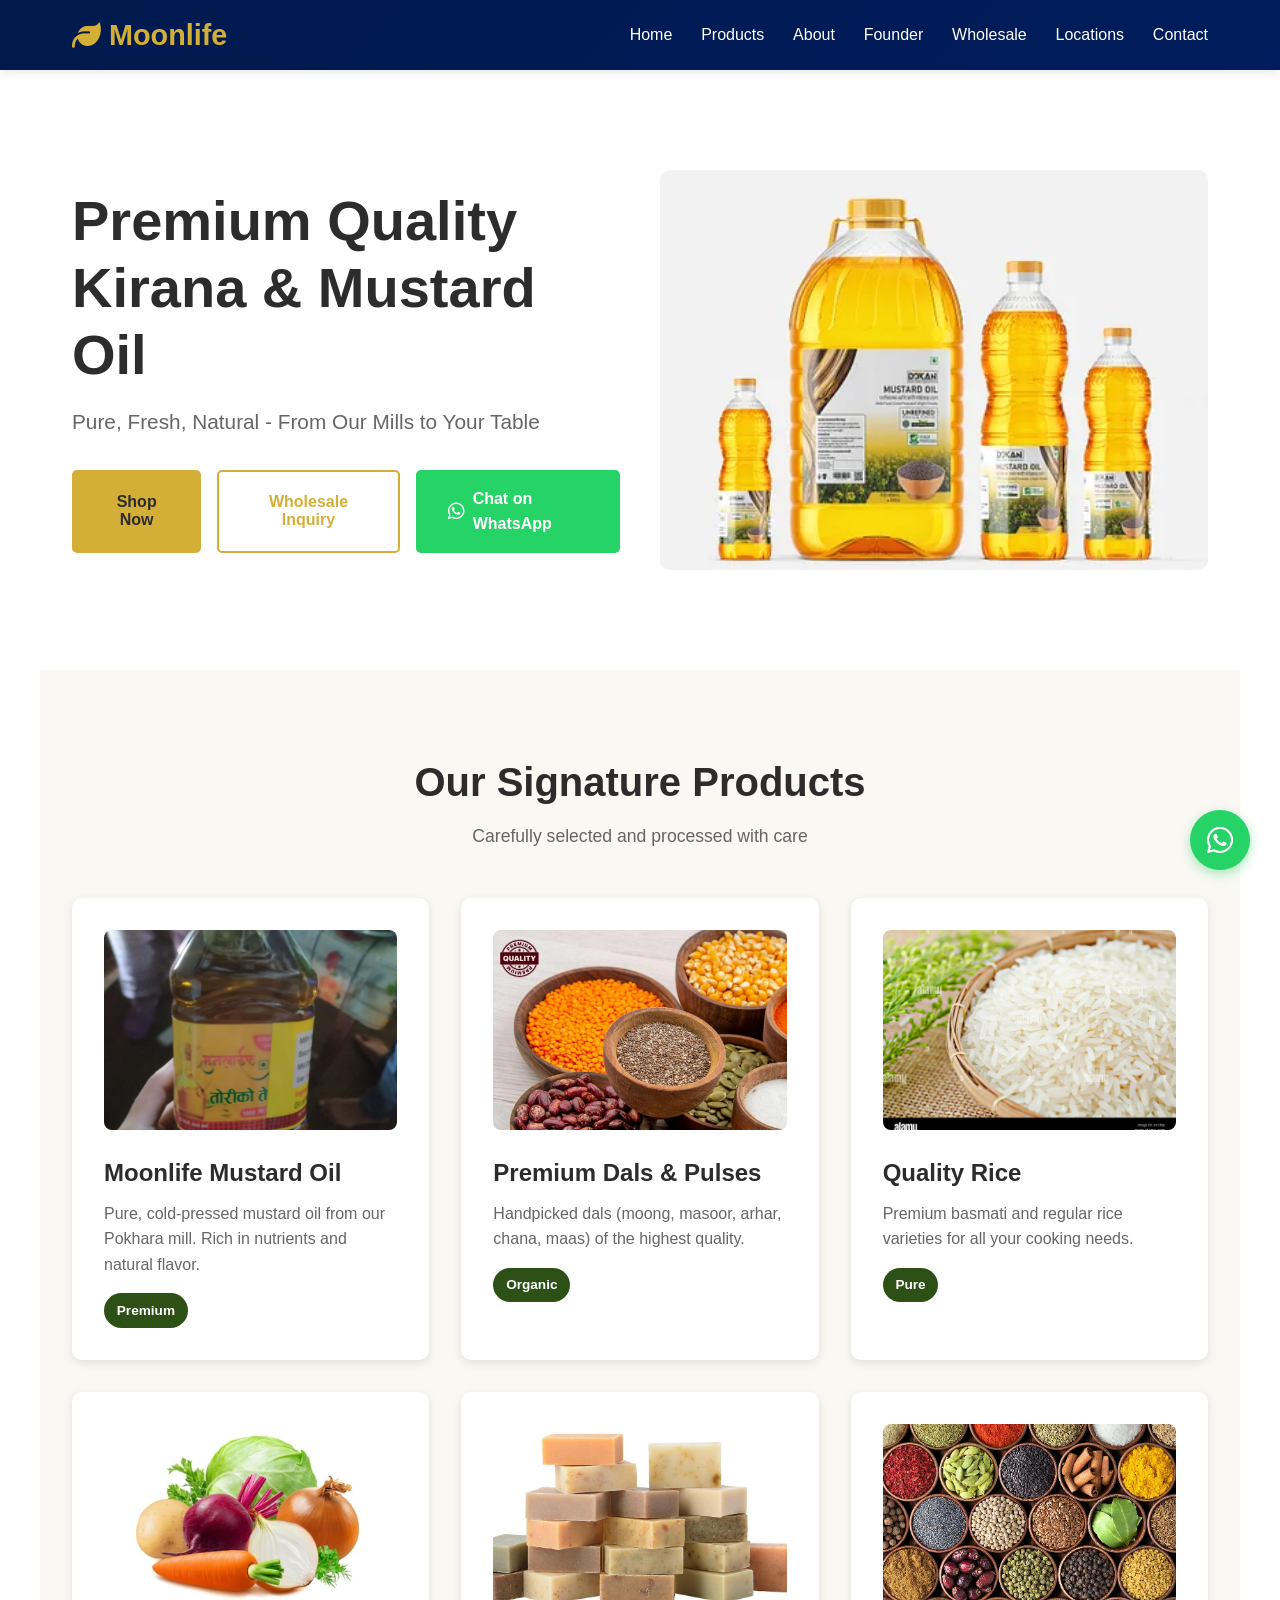
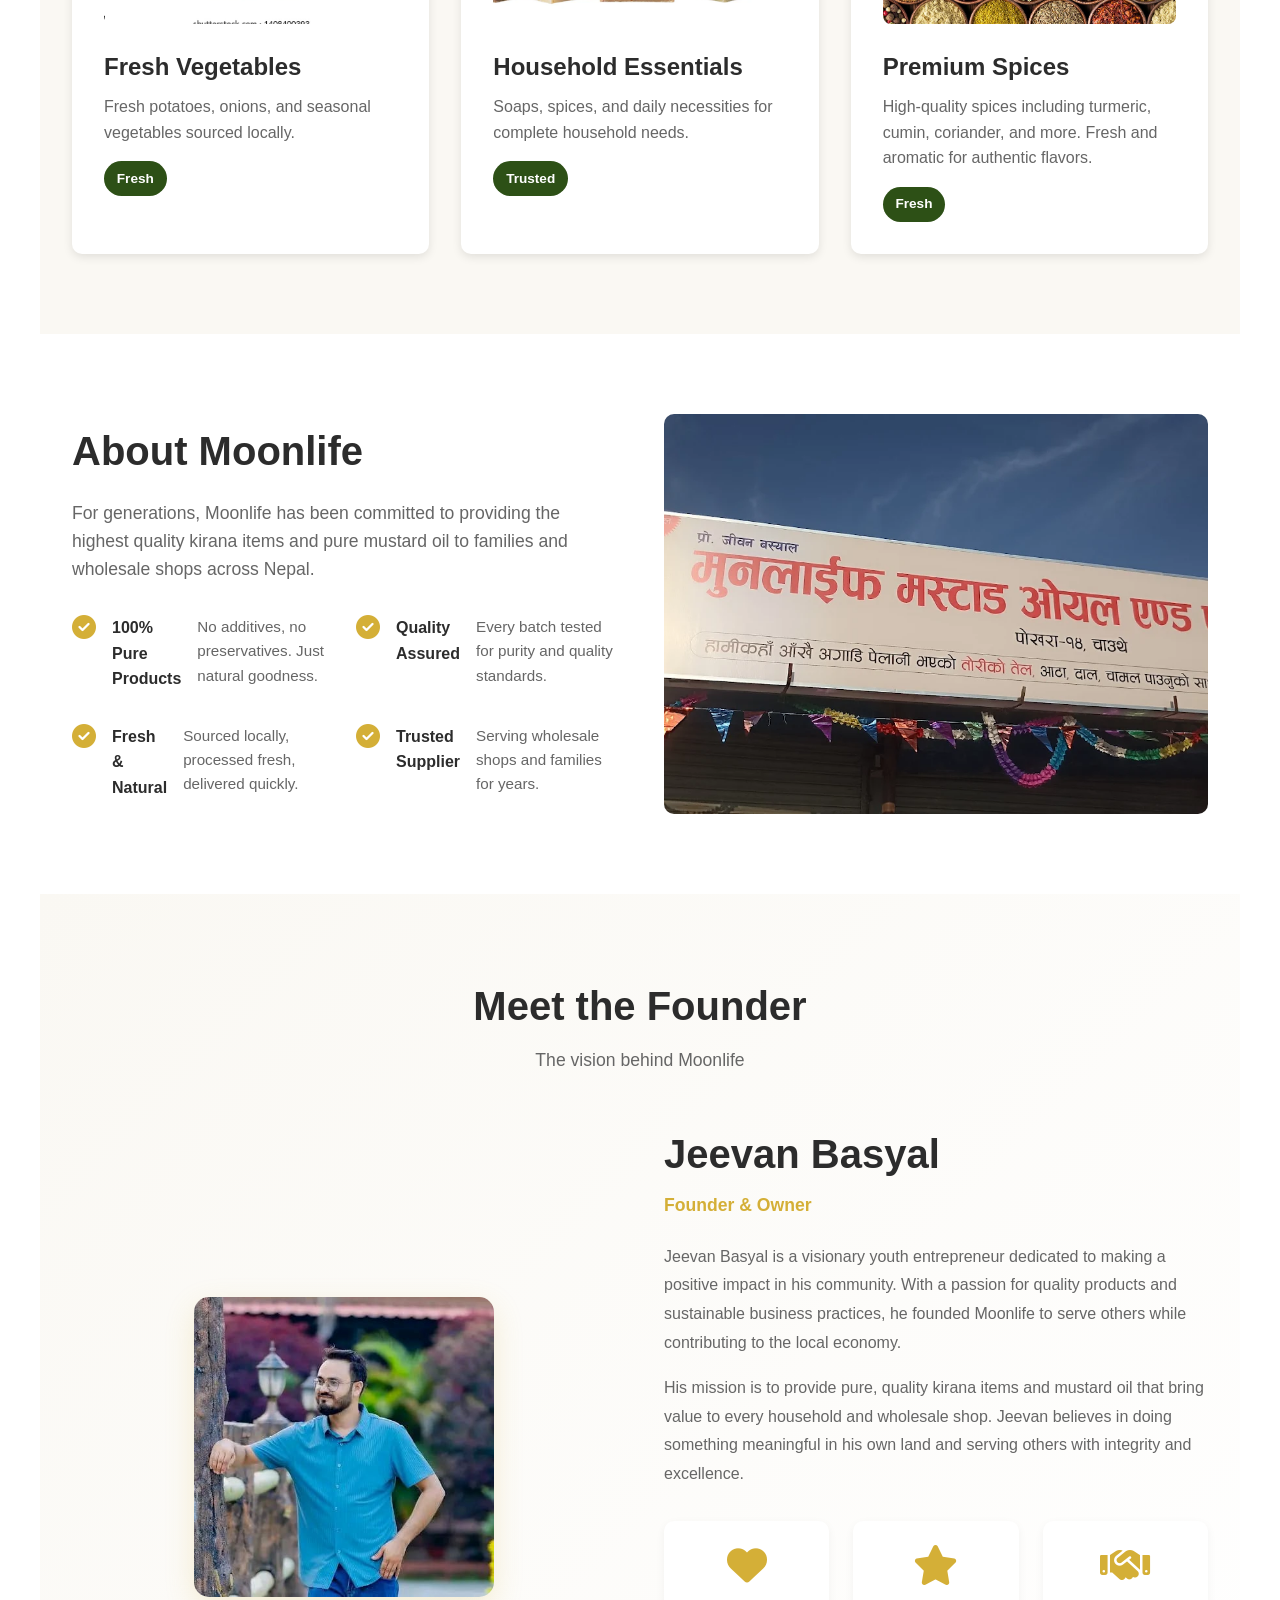
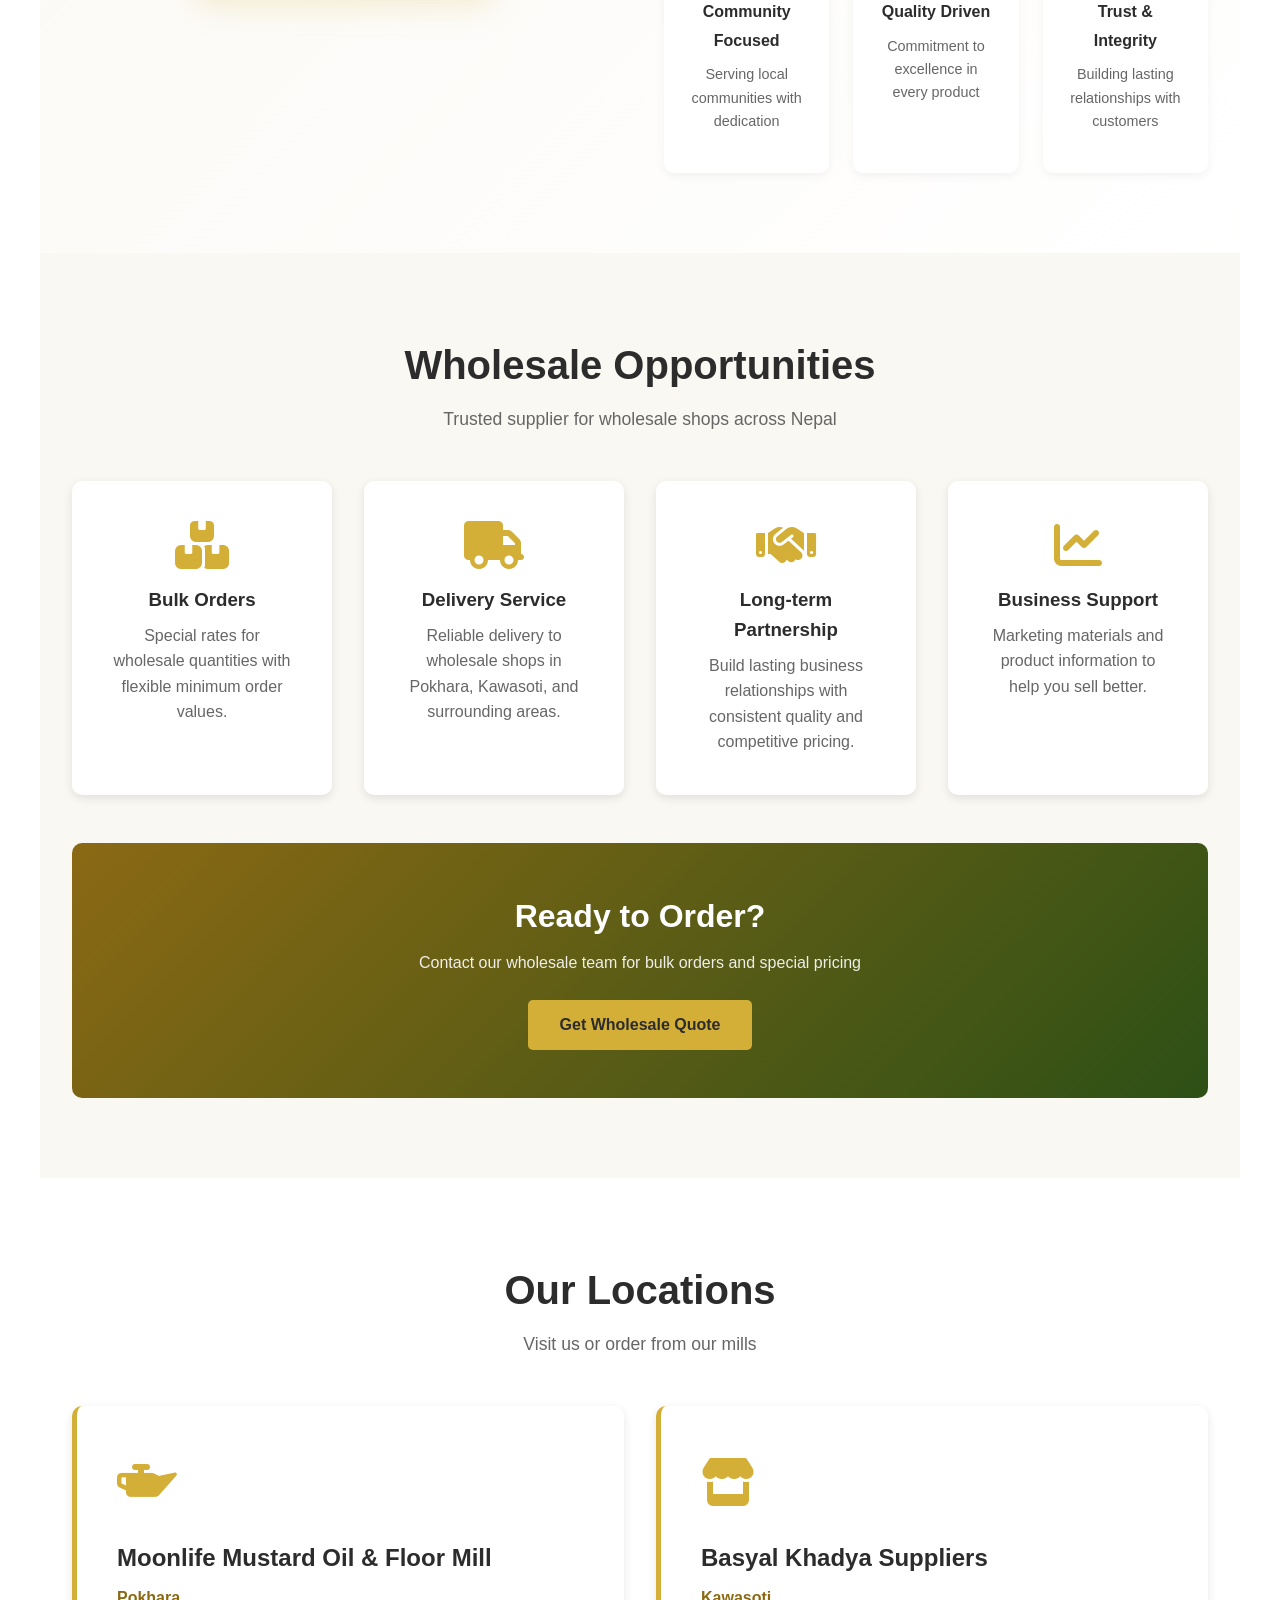
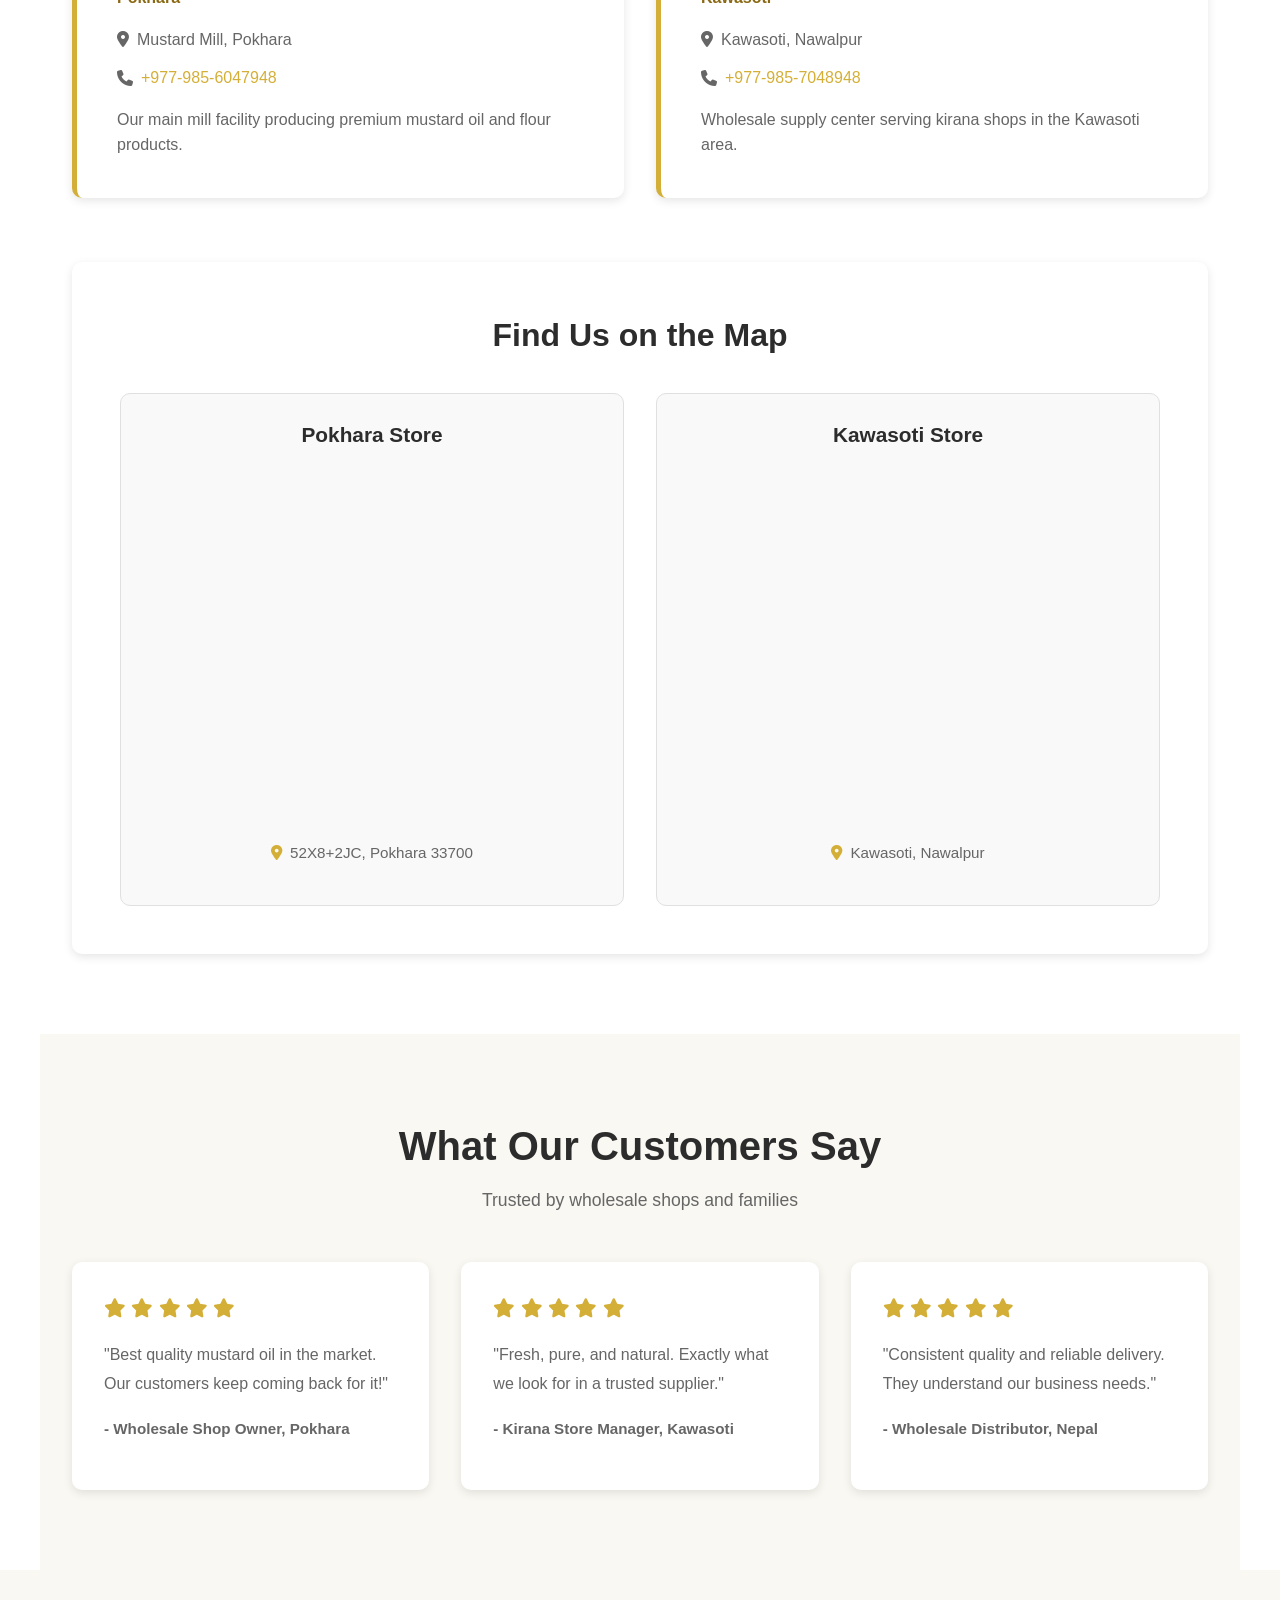
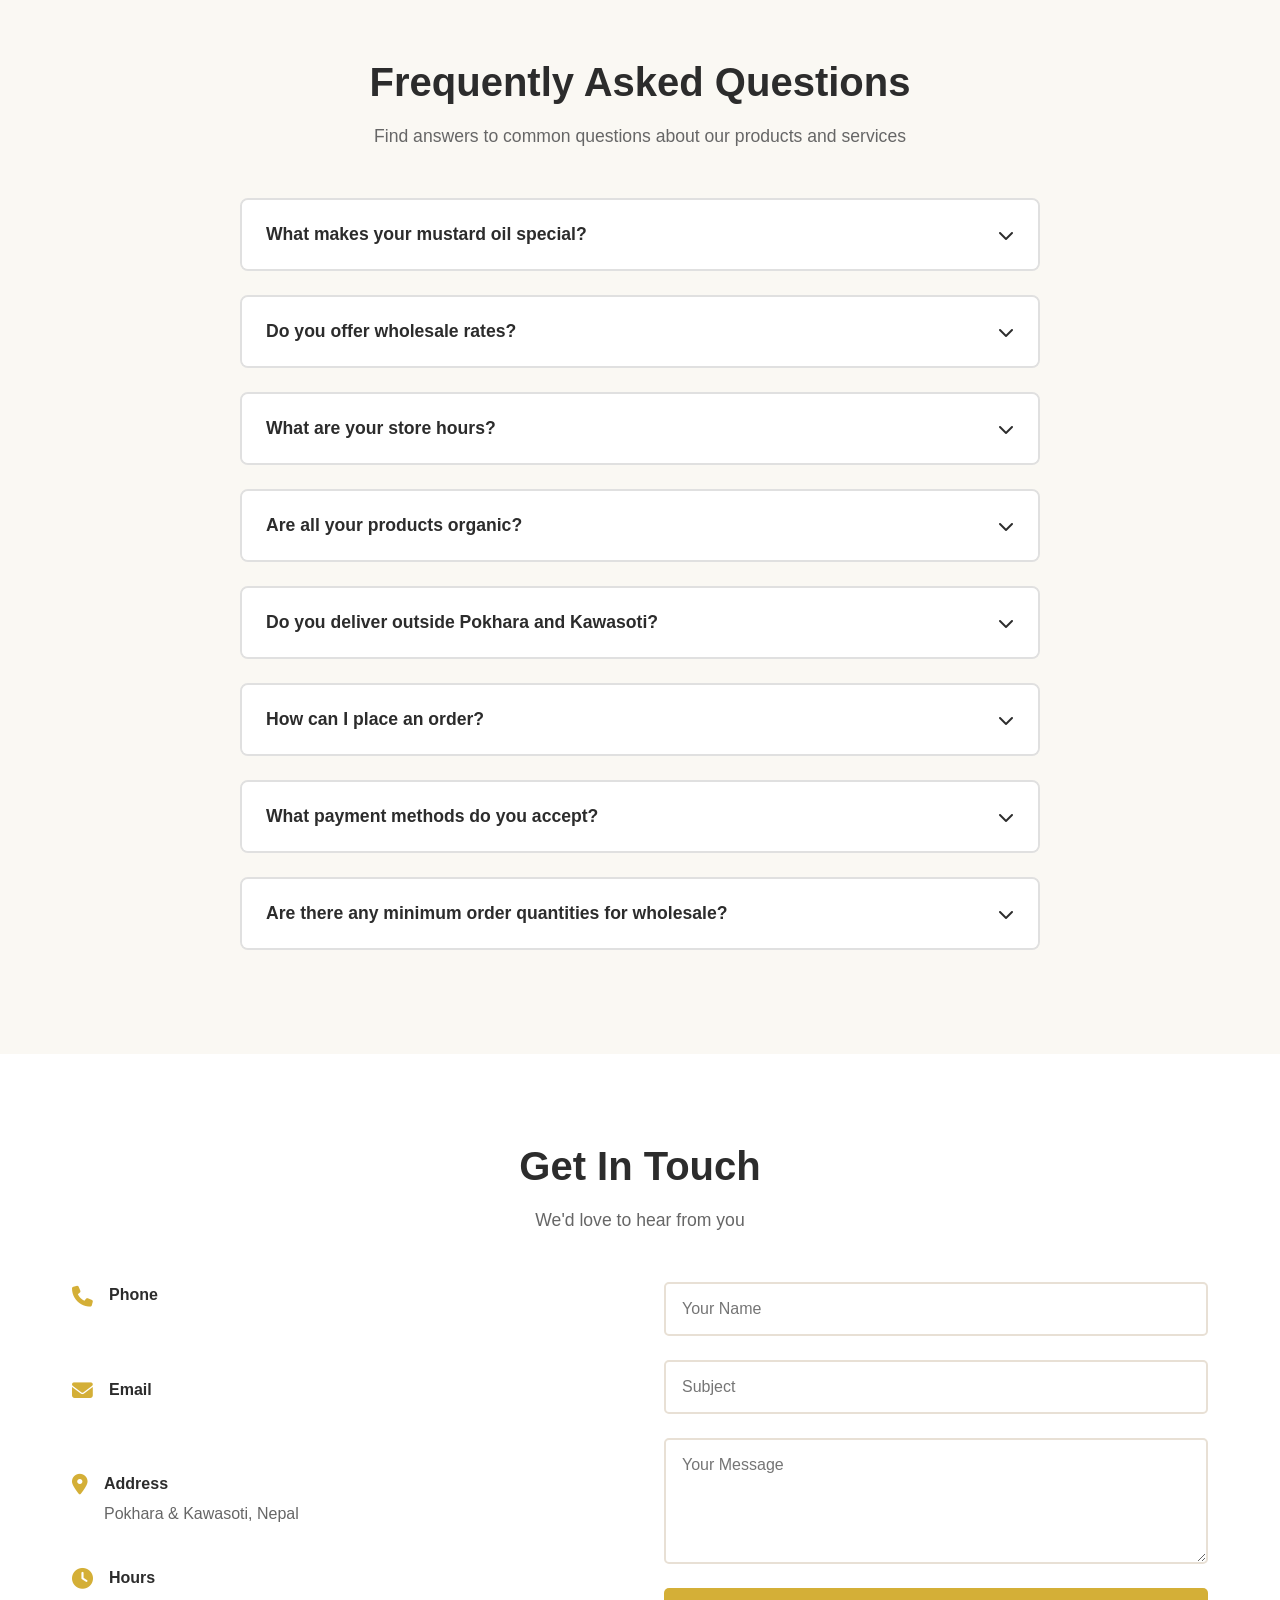
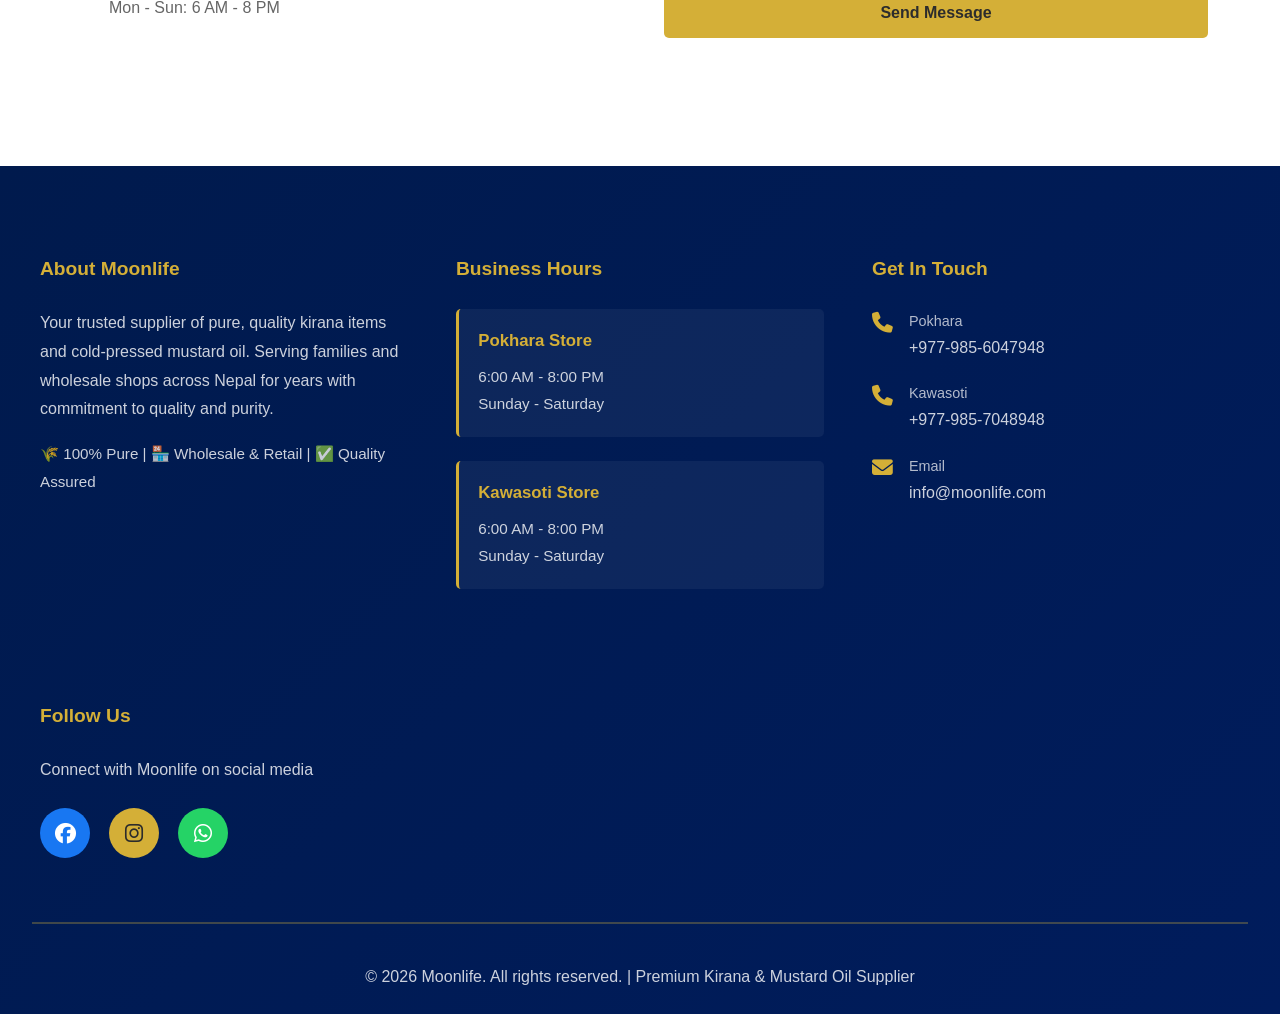
==== index.html @ fda67443 "fixed business hours" ====
<!DOCTYPE html>
<html lang="en">
  <head>
    <meta charset="UTF-8" />
    <meta name="viewport" content="width=device-width, initial-scale=1.0" />
    <title>
      Moonlife - Premium Kirana & Mustard Oil Supplier in Pokhara & Kawasoti
    </title>
    <meta
      name="description"
      content="Buy premium quality kirana items, mustard oil, dals, rice, vegetables, spices, and essentials from Moonlife. Trusted supplier in Pokhara and Kawasoti, Nepal. Wholesale and retail available." />
    <meta
      name="keywords"
      content="kirana, mustard oil, dals, rice, vegetables, spices, essentials, wholesale, Pokhara, Kawasoti, Nepal, pure oil, organic items" />
    <meta name="author" content="Moonlife Business" />
    <meta name="robots" content="index, follow" />
    <meta name="language" content="English" />

    <!-- Open Graph Tags for Social Sharing -->
    <meta
      property="og:title"
      content="Moonlife - Premium Kirana & Mustard Oil Supplier" />
    <meta
      property="og:description"
      content="Buy premium quality kirana items and pure mustard oil from Moonlife. Available in Pokhara and Kawasoti, Nepal." />
    <meta property="og:type" content="business.business" />
    <meta property="og:url" content="https://moonlife.onrender.com" />
    <meta property="og:image" content="images/products/hero-image.jpg" />

    <!-- Twitter Card Tags -->
    <meta name="twitter:card" content="summary_large_image" />
    <meta
      name="twitter:title"
      content="Moonlife - Premium Kirana & Mustard Oil" />
    <meta
      name="twitter:description"
      content="Premium quality kirana items and mustard oil supplier in Nepal" />
    <meta name="twitter:image" content="images/products/hero-image.jpg" />

    <!-- Canonical URL -->
    <meta rel="canonical" href="https://moonlife.onrender.com" />

    <!-- Favicon -->
    <link rel="icon" type="image/svg+xml" href="favicon.svg" />
    <link rel="shortcut icon" href="moonlife-favicon.png" />

    <link rel="stylesheet" href="styles.css" />
    <link
      rel="stylesheet"
      href="https://cdnjs.cloudflare.com/ajax/libs/font-awesome/6.4.0/css/all.min.css" />

    <!-- Structured Data (Schema.org) -->
    <script type="application/ld+json">
      {
        "@context": "https://schema.org/",
        "@type": "LocalBusiness",
        "name": "Moonlife",
        "image": "images/products/hero-image.jpg",
        "description": "Premium quality kirana items and mustard oil supplier in Nepal",
        "address": [
          {
            "@type": "PostalAddress",
            "streetAddress": "52X8+2JC, Pokhara",
            "addressLocality": "Pokhara",
            "postalCode": "33700",
            "addressCountry": "NP",
            "name": "Moonlife Mustard Oil & Floor Mill"
          },
          {
            "@type": "PostalAddress",
            "streetAddress": "Basyal Enterprises, Kawasoti",
            "addressLocality": "Kawasoti",
            "addressRegion": "Nawalpur",
            "addressCountry": "NP",
            "name": "Basyal Khadya Suppliers"
          }
        ],
        "telephone": ["+977-985-6047948", "+977-985-7048948"],
        "sameAs": ["https://www.facebook.com/profile.php?id=61571779627889"],
        "url": "https://moonlife.onrender.com",
        "priceRange": "$$"
      }
    </script>
  </head>
  <body>
    <!-- Navigation -->
    <nav class="navbar">
      <div class="nav-container">
        <div class="logo"><i class="fas fa-leaf"></i> Moonlife</div>
        <ul class="nav-menu">
          <li><a href="#home">Home</a></li>
          <li><a href="#products">Products</a></li>
          <li><a href="#about">About</a></li>
          <li><a href="#owner">Founder</a></li>
          <li><a href="#wholesale">Wholesale</a></li>
          <li><a href="#locations">Locations</a></li>
          <li><a href="#contact">Contact</a></li>
        </ul>
        <div class="hamburger">
          <span></span>
          <span></span>
          <span></span>
        </div>
      </div>
    </nav>

    <!-- Hero Section -->
    <section id="home" class="hero">
      <div class="hero-content">
        <h1>Premium Quality Kirana & Mustard Oil</h1>
        <p>Pure, Fresh, Natural - From Our Mills to Your Table</p>
        <div class="hero-buttons">
          <button class="btn btn-primary">Shop Now</button>
          <button class="btn btn-secondary">Wholesale Inquiry</button>
          <a
            href="https://wa.me/9779857048948?text=Hello%20Moonlife%2C%20I%20have%20a%20question%20about%20your%20products"
            target="_blank"
            class="btn btn-whatsapp">
            <i class="fab fa-whatsapp"></i> Chat on WhatsApp
          </a>
        </div>
      </div>
      <div class="hero-image">
        <img
          src="images/products/hero-image.jpg"
          alt="Moonlife - Premium Kirana & Mustard Oil" />
      </div>
    </section>

    <!-- Featured Products -->
    <section id="products" class="products">
      <div class="section-header">
        <h2>Our Signature Products</h2>
        <p>Carefully selected and processed with care</p>
      </div>
      <div class="products-grid">
        <div class="product-card">
          <div class="product-image">
            <img
              src="images/products/moonlife-oil.jpeg"
              alt="Moonlife Mustard Oil" />
          </div>
          <h3>Moonlife Mustard Oil</h3>
          <p>
            Pure, cold-pressed mustard oil from our Pokhara mill. Rich in
            nutrients and natural flavor.
          </p>
          <span class="badge">Premium</span>
        </div>
        <div class="product-card">
          <div class="product-image">
            <img src="images/products/dals.jpg" alt="Premium Dals & Pulses" />
          </div>
          <h3>Premium Dals & Pulses</h3>
          <p>
            Handpicked dals (moong, masoor, arhar, chana, maas) of the highest
            quality.
          </p>
          <span class="badge">Organic</span>
        </div>
        <div class="product-card">
          <div class="product-image">
            <img src="images/products/rice.jpg" alt="Quality Rice" />
          </div>
          <h3>Quality Rice</h3>
          <p>
            Premium basmati and regular rice varieties for all your cooking
            needs.
          </p>
          <span class="badge">Pure</span>
        </div>
        <div class="product-card">
          <div class="product-image">
            <img src="images/products/vegetables.jpg" alt="Fresh Vegetables" />
          </div>
          <h3>Fresh Vegetables</h3>
          <p>
            Fresh potatoes, onions, and seasonal vegetables sourced locally.
          </p>
          <span class="badge">Fresh</span>
        </div>
        <div class="product-card">
          <div class="product-image">
            <img
              src="images/products/essentials.jpg"
              alt="Household Essentials" />
          </div>
          <h3>Household Essentials</h3>
          <p>
            Soaps, spices, and daily necessities for complete household needs.
          </p>
          <span class="badge">Trusted</span>
        </div>
        <div class="product-card">
          <div class="product-image">
            <img src="images/products/spices.jpg" alt="Premium Spices" />
          </div>
          <h3>Premium Spices</h3>
          <p>
            High-quality spices including turmeric, cumin, coriander, and more.
            Fresh and aromatic for authentic flavors.
          </p>
          <span class="badge">Fresh</span>
        </div>
      </div>
    </section>

    <!-- About Section -->
    <section id="about" class="about">
      <div class="about-container">
        <div class="about-content">
          <h2>About Moonlife</h2>
          <p>
            For generations, Moonlife has been committed to providing the
            highest quality kirana items and pure mustard oil to families and
            wholesale shops across Nepal.
          </p>
          <div class="about-features">
            <div class="feature">
              <i class="fas fa-check-circle"></i>
              <h4>100% Pure Products</h4>
              <p>No additives, no preservatives. Just natural goodness.</p>
            </div>
            <div class="feature">
              <i class="fas fa-check-circle"></i>
              <h4>Quality Assured</h4>
              <p>Every batch tested for purity and quality standards.</p>
            </div>
            <div class="feature">
              <i class="fas fa-check-circle"></i>
              <h4>Fresh & Natural</h4>
              <p>Sourced locally, processed fresh, delivered quickly.</p>
            </div>
            <div class="feature">
              <i class="fas fa-check-circle"></i>
              <h4>Trusted Supplier</h4>
              <p>Serving wholesale shops and families for years.</p>
            </div>
          </div>
        </div>
        <div class="about-image">
          <img
            src="images/products/about-img.jpg"
            alt="Moonlife Mill and Operations" />
        </div>
      </div>
    </section>

    <!-- Owner Section -->
    <section id="owner" class="owner">
      <div class="section-header">
        <h2>Meet the Founder</h2>
        <p>The vision behind Moonlife</p>
      </div>
      <div class="owner-container">
        <div class="owner-image">
          <img
            src="images/owner/jeevan-basyal.jpeg"
            alt="Jeevan Basyal - Founder" />
        </div>
        <div class="owner-content">
          <h3>Jeevan Basyal</h3>
          <p class="owner-title">Founder & Owner</p>
          <div class="owner-bio">
            <p>
              Jeevan Basyal is a visionary youth entrepreneur dedicated to
              making a positive impact in his community. With a passion for
              quality products and sustainable business practices, he founded
              Moonlife to serve others while contributing to the local economy.
            </p>
            <p>
              His mission is to provide pure, quality kirana items and mustard
              oil that bring value to every household and wholesale shop. Jeevan
              believes in doing something meaningful in his own land and serving
              others with integrity and excellence.
            </p>
            <div class="owner-values">
              <div class="value-item">
                <i class="fas fa-heart"></i>
                <h5>Community Focused</h5>
                <p>Serving local communities with dedication</p>
              </div>
              <div class="value-item">
                <i class="fas fa-star"></i>
                <h5>Quality Driven</h5>
                <p>Commitment to excellence in every product</p>
              </div>
              <div class="value-item">
                <i class="fas fa-handshake"></i>
                <h5>Trust & Integrity</h5>
                <p>Building lasting relationships with customers</p>
              </div>
            </div>
          </div>
        </div>
      </div>
    </section>

    <!-- Wholesale Section -->
    <section id="wholesale" class="wholesale">
      <div class="section-header">
        <h2>Wholesale Opportunities</h2>
        <p>Trusted supplier for wholesale shops across Nepal</p>
      </div>
      <div class="wholesale-grid">
        <div class="wholesale-card">
          <i class="fas fa-boxes"></i>
          <h3>Bulk Orders</h3>
          <p>
            Special rates for wholesale quantities with flexible minimum order
            values.
          </p>
        </div>
        <div class="wholesale-card">
          <i class="fas fa-truck"></i>
          <h3>Delivery Service</h3>
          <p>
            Reliable delivery to wholesale shops in Pokhara, Kawasoti, and
            surrounding areas.
          </p>
        </div>
        <div class="wholesale-card">
          <i class="fas fa-handshake"></i>
          <h3>Long-term Partnership</h3>
          <p>
            Build lasting business relationships with consistent quality and
            competitive pricing.
          </p>
        </div>
        <div class="wholesale-card">
          <i class="fas fa-chart-line"></i>
          <h3>Business Support</h3>
          <p>
            Marketing materials and product information to help you sell better.
          </p>
        </div>
      </div>
      <div class="wholesale-cta">
        <h3>Ready to Order?</h3>
        <p>Contact our wholesale team for bulk orders and special pricing</p>
        <button class="btn btn-primary">Get Wholesale Quote</button>
      </div>
    </section>

    <!-- Locations Section -->
    <section id="locations" class="locations">
      <div class="section-header">
        <h2>Our Locations</h2>
        <p>Visit us or order from our mills</p>
      </div>
      <div class="locations-grid">
        <div class="location-card">
          <div class="location-icon">
            <i class="fas fa-oil-can"></i>
          </div>
          <h3>Moonlife Mustard Oil & Floor Mill</h3>
          <p class="location-city">Pokhara</p>
          <p class="location-details">
            <i class="fas fa-map-marker-alt"></i>
            Mustard Mill, Pokhara
          </p>
          <p class="location-details">
            <i class="fas fa-phone"></i>
            <a href="tel:+9779856047948">+977-985-6047948</a>
          </p>
          <p class="location-description">
            Our main mill facility producing premium mustard oil and flour
            products.
          </p>
        </div>
        <div class="location-card">
          <div class="location-icon">
            <i class="fas fa-store"></i>
          </div>
          <h3>Basyal Khadya Suppliers</h3>
          <p class="location-city">Kawasoti</p>
          <p class="location-details">
            <i class="fas fa-map-marker-alt"></i>
            Kawasoti, Nawalpur
          </p>
          <p class="location-details">
            <i class="fas fa-phone"></i>
            <a href="tel:+9779857048948">+977-985-7048948</a>
          </p>
          <p class="location-description">
            Wholesale supply center serving kirana shops in the Kawasoti area.
          </p>
        </div>
      </div>

      <!-- Google Maps -->
      <div class="locations-map">
        <h3>Find Us on the Map</h3>
        <div class="maps-grid">
          <!-- Pokhara Map -->
          <div class="map-box">
            <h4>Pokhara Store</h4>
            <div class="map-container">
              <iframe
                src="https://www.google.com/maps/embed?pb=!1m14!1m8!1m3!1d611.045260371404!2d84.01592069392346!3d28.19756028344696!3m2!1i1024!2i768!4f13.1!3m3!1m2!1s0x3995950049b43b55%3A0x7b7b8adeb705c06b!2sMoonlife%20Mustard%20Oil%20%26%20Floor%20Mill%20(Pure%20Mustard%20Oil)!5e0!3m2!1sen!2snp!4v1767594088318!5m2!1sen!2snp"
                width="100%"
                height="350"
                style="border: 0; border-radius: 10px"
                allowfullscreen=""
                loading="lazy"
                referrerpolicy="no-referrer-when-downgrade">
              </iframe>
            </div>
            <p class="map-address">
              <i class="fas fa-map-marker-alt"></i> 52X8+2JC, Pokhara 33700
            </p>
          </div>

          <!-- Kawasoti Map -->
          <div class="map-box">
            <h4>Kawasoti Store</h4>
            <div class="map-container">
              <iframe
                src="https://www.google.com/maps/embed?pb=!1m18!1m12!1m3!1d346.57086110953855!2d84.11579433282179!3d27.63826794756752!2m3!1f0!2f0!3f0!3m2!1i1024!2i768!4f13.1!3m3!1m2!1s0x399451003a2af71f%3A0x2be8ffa774f162!2sBasyal%20Enterprises!5e0!3m2!1sen!2snp!4v1767594440354!5m2!1sen!2snp"
                width="100%"
                height="350"
                style="border: 0; border-radius: 10px"
                allowfullscreen=""
                loading="lazy"
                referrerpolicy="no-referrer-when-downgrade">
              </iframe>
            </div>
            <p class="map-address">
              <i class="fas fa-map-marker-alt"></i> Kawasoti, Nawalpur
            </p>
          </div>
        </div>
      </div>
    </section>

    <!-- Testimonials Section -->
    <section class="testimonials">
      <div class="section-header">
        <h2>What Our Customers Say</h2>
        <p>Trusted by wholesale shops and families</p>
      </div>
      <div class="testimonials-grid">
        <div class="testimonial-card">
          <div class="stars">
            <i class="fas fa-star"></i>
            <i class="fas fa-star"></i>
            <i class="fas fa-star"></i>
            <i class="fas fa-star"></i>
            <i class="fas fa-star"></i>
          </div>
          <p>
            "Best quality mustard oil in the market. Our customers keep coming
            back for it!"
          </p>
          <p class="testimonial-author">- Wholesale Shop Owner, Pokhara</p>
        </div>
        <div class="testimonial-card">
          <div class="stars">
            <i class="fas fa-star"></i>
            <i class="fas fa-star"></i>
            <i class="fas fa-star"></i>
            <i class="fas fa-star"></i>
            <i class="fas fa-star"></i>
          </div>
          <p>
            "Fresh, pure, and natural. Exactly what we look for in a trusted
            supplier."
          </p>
          <p class="testimonial-author">- Kirana Store Manager, Kawasoti</p>
        </div>
        <div class="testimonial-card">
          <div class="stars">
            <i class="fas fa-star"></i>
            <i class="fas fa-star"></i>
            <i class="fas fa-star"></i>
            <i class="fas fa-star"></i>
            <i class="fas fa-star"></i>
          </div>
          <p>
            "Consistent quality and reliable delivery. They understand our
            business needs."
          </p>
          <p class="testimonial-author">- Wholesale Distributor, Nepal</p>
        </div>
      </div>
    </section>

    <!-- FAQ Section -->
    <section id="faq" class="faq">
      <div class="section-header">
        <h2>Frequently Asked Questions</h2>
        <p>Find answers to common questions about our products and services</p>
      </div>
      <div class="faq-container">
        <div class="faq-item">
          <button class="faq-question">
            <span>What makes your mustard oil special?</span>
            <i class="fas fa-chevron-down"></i>
          </button>
          <div class="faq-answer">
            <p>
              Our mustard oil is cold-pressed from our Pokhara mill using
              traditional methods. We use 100% pure mustard seeds with no
              additives or preservatives. Every batch is quality-tested to
              ensure the highest standards of purity and nutrition.
            </p>
          </div>
        </div>

        <div class="faq-item">
          <button class="faq-question">
            <span>Do you offer wholesale rates?</span>
            <i class="fas fa-chevron-down"></i>
          </button>
          <div class="faq-answer">
            <p>
              Yes! We provide wholesale rates for kirana shops, distributors,
              and large bulk orders. Contact us at +977-985-6047948 (Pokhara) or
              +977-985-7048948 (Kawasoti) for wholesale inquiries and special
              pricing.
            </p>
          </div>
        </div>

        <div class="faq-item">
          <button class="faq-question">
            <span>What are your store hours?</span>
            <i class="fas fa-chevron-down"></i>
          </button>
          <div class="faq-answer">
            <p>
              Pokhara: 6:00 AM - 8:00 PM, Sunday - Saturday<br />
              Kawasoti: 6:00 AM - 8:00 PM, Sunday - Saturday<br />
            </p>
          </div>
        </div>

        <div class="faq-item">
          <button class="faq-question">
            <span>Are all your products organic?</span>
            <i class="fas fa-chevron-down"></i>
          </button>
          <div class="faq-answer">
            <p>
              While we focus on pure, natural products with no additives or
              preservatives, not all items are certified organic. We source
              locally whenever possible and maintain high quality standards for
              all our products.
            </p>
          </div>
        </div>

        <div class="faq-item">
          <button class="faq-question">
            <span>Do you deliver outside Pokhara and Kawasoti?</span>
            <i class="fas fa-chevron-down"></i>
          </button>
          <div class="faq-answer">
            <p>
              We primarily serve Pokhara and Kawasoti areas. For delivery
              inquiries to other locations or bulk orders, please contact us
              directly via WhatsApp or phone to discuss availability and
              arrangements.
            </p>
          </div>
        </div>

        <div class="faq-item">
          <button class="faq-question">
            <span>How can I place an order?</span>
            <i class="fas fa-chevron-down"></i>
          </button>
          <div class="faq-answer">
            <p>
              You can visit our stores directly or contact us via WhatsApp at
              +977-985-7048948. We'll help you with your order, pricing, and
              delivery arrangements.
            </p>
          </div>
        </div>

        <div class="faq-item">
          <button class="faq-question">
            <span>What payment methods do you accept?</span>
            <i class="fas fa-chevron-down"></i>
          </button>
          <div class="faq-answer">
            <p>
              We accept cash and direct bank transfers. For wholesale orders, we
              can arrange payment terms. Contact us for specific payment
              arrangements.
            </p>
          </div>
        </div>

        <div class="faq-item">
          <button class="faq-question">
            <span>Are there any minimum order quantities for wholesale?</span>
            <i class="fas fa-chevron-down"></i>
          </button>
          <div class="faq-answer">
            <p>
              Minimum order quantities vary depending on the product and
              location. Please reach out to us directly to discuss your
              wholesale needs and we'll provide competitive pricing.
            </p>
          </div>
        </div>
      </div>
    </section>

    <!-- Contact Section -->
    <section id="contact" class="contact">
      <div class="section-header">
        <h2>Get In Touch</h2>
        <p>We'd love to hear from you</p>
      </div>
      <div class="contact-container">
        <div class="contact-info">
          <div class="contact-item">
            <i class="fas fa-phone"></i>
            <div>
              <h4>Phone</h4>
              <p><a href="tel:+977985-7048948">+977-985-7048948</a></p>
            </div>
          </div>
          <div class="contact-item">
            <i class="fas fa-envelope"></i>
            <div>
              <h4>Email</h4>
              <p><a href="mailto:info@moonlife.com">info@moonlife.com</a></p>
            </div>
          </div>
          <div class="contact-item">
            <i class="fas fa-map-marker-alt"></i>
            <div>
              <h4>Address</h4>
              <p>Pokhara & Kawasoti, Nepal</p>
            </div>
          </div>
          <div class="contact-item">
            <i class="fas fa-clock"></i>
            <div>
              <h4>Hours</h4>
              <p>Mon - Sun: 6 AM - 8 PM</p>
            </div>
          </div>
        </div>
        <form class="contact-form">
          <input type="text" placeholder="Your Name" required />
          <input type="text" placeholder="Subject" required />
          <textarea placeholder="Your Message" rows="5" required></textarea>
          <button type="submit" class="btn btn-primary">Send Message</button>
        </form>
      </div>
    </section>

    <!-- Footer -->
    <footer class="footer">
      <div class="footer-content">
        <div class="footer-section">
          <h4>About Moonlife</h4>
          <p>
            Your trusted supplier of pure, quality kirana items and cold-pressed
            mustard oil. Serving families and wholesale shops across Nepal for
            years with commitment to quality and purity.
          </p>
          <p style="margin-top: 1rem; font-size: 0.95rem; font-weight: 500">
            🌾 100% Pure | 🏪 Wholesale & Retail | ✅ Quality Assured
          </p>
        </div>

        <div class="footer-section">
          <h4>Business Hours</h4>
          <div class="hours-info">
            <div class="hour-item">
              <strong>Pokhara Store</strong>
              <p>6:00 AM - 8:00 PM<br />Sunday - Saturday</p>
            </div>
            <div class="hour-item">
              <strong>Kawasoti Store</strong>
              <p>6:00 AM - 8:00 PM<br />Sunday - Saturday</p>
            </div>
          </div>
          <p
            style="
              margin-top: 1rem;
              font-size: 0.9rem;
              color: rgba(255, 255, 255, 0.6);
            ">
          </p>
        </div>

        <div class="footer-section">
          <h4>Get In Touch</h4>
          <div class="contact-info">
            <div class="contact-item">
              <i class="fas fa-phone"></i>
              <div>
                <p style="font-size: 0.9rem; color: rgba(255, 255, 255, 0.7)">
                  Pokhara
                </p>
                <a href="tel:+9779856047948">+977-985-6047948</a>
              </div>
            </div>
            <div class="contact-item">
              <i class="fas fa-phone"></i>
              <div>
                <p style="font-size: 0.9rem; color: rgba(255, 255, 255, 0.7)">
                  Kawasoti
                </p>
                <a href="tel:+9779857048948">+977-985-7048948</a>
              </div>
            </div>
            <div class="contact-item">
              <i class="fas fa-envelope"></i>
              <div>
                <p style="font-size: 0.9rem; color: rgba(255, 255, 255, 0.7)">
                  Email
                </p>
                <a href="mailto:info@moonlife.com">info@moonlife.com</a>
              </div>
            </div>
          </div>
        </div>

        <div class="footer-section">
          <h4>Follow Us</h4>
          <p style="margin-bottom: 1.5rem; color: rgba(255, 255, 255, 0.8)">
            Connect with Moonlife on social media
          </p>
          <div class="social-links">
            <a
              href="https://www.facebook.com/profile.php?id=61571779627889"
              target="_blank"
              title="Follow on Facebook"
              ><i class="fab fa-facebook"></i
            ></a>
            <a href="#" title="Follow on Instagram"
              ><i class="fab fa-instagram"></i
            ></a>
            <a
              href="https://wa.me/9779857048948"
              target="_blank"
              title="Chat on WhatsApp"
              ><i class="fab fa-whatsapp"></i
            ></a>
          </div>
        </div>
      </div>
      <div class="footer-bottom">
        <p>
          &copy; 2026 Moonlife. All rights reserved. | Premium Kirana & Mustard
          Oil Supplier
        </p>
      </div>
    </footer>

    <!-- Floating WhatsApp Button -->
    <a
      href="https://wa.me/9779857048948?text=Hello%20Moonlife%2C%20I%20have%20a%20question%20about%20your%20products"
      target="_blank"
      class="whatsapp-float"
      title="Chat on WhatsApp">
      <i class="fab fa-whatsapp"></i>
    </a>

    <script src="script.js"></script>
  </body>
</html>
---- styles.css ----
* {
  margin: 0;
  padding: 0;
  box-sizing: border-box;
}

:root {
  --primary-color: #d4af37;
  --secondary-color: #8b6914;
  --accent-color: #2d5016;
  --light-bg: #faf8f3;
  --text-dark: #2c2c2c;
  --text-light: #666;
  --border-color: #e8e0d5;
}

body {
  font-family: "Segoe UI", Tahoma, Geneva, Verdana, sans-serif;
  line-height: 1.6;
  color: var(--text-dark);
  background-color: #fff;
}

/* Navigation */
.navbar {
  background: linear-gradient(135deg, #001a4d 0%, #001c5c 100%);
  color: white;
  padding: 0.75rem 0;
  position: sticky;
  top: 0;
  z-index: 1000;
  box-shadow: 0 2px 10px rgba(0, 0, 0, 0.1);
}

.nav-container {
  max-width: 1200px;
  margin: 0 auto;
  display: flex;
  justify-content: space-between;
  align-items: center;
  padding: 0 2rem;
}

.logo {
  font-size: 1.8rem;
  font-weight: bold;
  color: var(--primary-color);
  display: flex;
  align-items: center;
  gap: 0.5rem;
  white-space: nowrap;
}

.nav-menu {
  display: flex;
  list-style: none;
  gap: 2rem;
  flex-wrap: wrap;
  justify-content: center;
}

.nav-menu li {
  display: flex;
  align-items: center;
}

.nav-menu a {
  color: white;
  text-decoration: none;
  transition: color 0.3s;
  padding: 0.5rem 0;
  white-space: nowrap;
}

.nav-menu a:hover {
  color: var(--primary-color);
  border-bottom: 2px solid var(--primary-color);
  padding-bottom: 0.25rem;
}

.hamburger {
  display: none !important;
  flex-direction: column;
  cursor: pointer;
}

.hamburger span {
  width: 25px;
  height: 3px;
  background: white;
  margin: 5px 0;
  transition: 0.3s;
}

/* Hero Section */
.hero {
  display: grid;
  grid-template-columns: 1fr 1fr;
  align-items: center;
  gap: 3rem;
  padding: 5rem 2rem;
  max-width: 1200px;
  margin: 0 auto;
  min-height: 600px;
}

.hero-content h1 {
  font-size: 3.5rem;
  color: var(--text-dark);
  margin-bottom: 1rem;
  line-height: 1.2;
}

.hero-content p {
  font-size: 1.3rem;
  color: var(--text-light);
  margin-bottom: 2rem;
}

.hero-buttons {
  display: flex;
  gap: 1rem;
}

.btn {
  padding: 1rem 2rem;
  border: none;
  border-radius: 5px;
  font-size: 1rem;
  cursor: pointer;
  transition: all 0.3s;
  font-weight: 600;
}

.btn-primary {
  background: var(--primary-color);
  color: var(--text-dark);
}

.btn-primary:hover {
  background: var(--secondary-color);
  transform: translateY(-2px);
  box-shadow: 0 5px 15px rgba(212, 175, 55, 0.3);
}

.btn-secondary {
  background: transparent;
  color: var(--primary-color);
  border: 2px solid var(--primary-color);
}

.btn-secondary:hover {
  background: var(--primary-color);
  color: var(--text-dark);
}

.btn-whatsapp {
  background: #25d366 !important;
  color: white !important;
  border: none !important;
  display: inline-flex !important;
  align-items: center !important;
  gap: 0.5rem !important;
  text-decoration: none !important;
}

.btn-whatsapp:hover {
  background: #20ba5a !important;
  transform: translateY(-2px);
  box-shadow: 0 5px 15px rgba(37, 211, 102, 0.3);
}

.btn-whatsapp i {
  font-size: 1.2rem;
}

/* Floating WhatsApp Button */
.whatsapp-float {
  position: fixed;
  width: 60px;
  height: 60px;
  bottom: 30px;
  right: 30px;
  background-color: #25d366;
  color: white;
  border-radius: 50%;
  text-align: center;
  font-size: 30px;
  display: flex;
  align-items: center;
  justify-content: center;
  box-shadow: 0 4px 12px rgba(37, 211, 102, 0.4);
  z-index: 999;
  cursor: pointer;
  transition: all 0.3s ease;
  text-decoration: none;
}

.whatsapp-float:hover {
  background-color: #20ba5a;
  transform: scale(1.1);
  box-shadow: 0 6px 20px rgba(37, 211, 102, 0.5);
}

.hero-image {
  width: 100%;
  height: 400px;
  border-radius: 10px;
  overflow: hidden;
  display: flex;
  align-items: center;
  justify-content: center;
}

.hero-image img {
  width: 100%;
  height: 100%;
  object-fit: cover;
  display: block;
}

.hero-placeholder {
  width: 100%;
  height: 400px;
  background: linear-gradient(135deg, #ffe4b5 0%, #d4af37 100%);
  border-radius: 10px;
  display: flex;
  align-items: center;
  justify-content: center;
  font-size: 8rem;
  color: rgba(255, 255, 255, 0.3);
}

/* Section Headers */
.section-header {
  text-align: center;
  margin-bottom: 3rem;
}

.section-header h2 {
  font-size: 2.5rem;
  color: var(--text-dark);
  margin-bottom: 0.5rem;
}

.section-header p {
  font-size: 1.1rem;
  color: var(--text-light);
}

/* Products Section */
.products {
  padding: 5rem 2rem;
  background: var(--light-bg);
}

.products,
.wholesale,
.about,
.locations,
.testimonials,
.contact {
  max-width: 1200px;
  margin: 0 auto;
}

.products-grid {
  display: grid;
  grid-template-columns: repeat(3, 1fr);
  gap: 2rem;
  margin-top: 3rem;
}

.product-card {
  background: white;
  border-radius: 10px;
  overflow: hidden;
  box-shadow: 0 3px 10px rgba(0, 0, 0, 0.1);
  transition: all 0.3s;
  padding: 2rem;
}

.product-card:hover {
  transform: translateY(-10px);
  box-shadow: 0 8px 20px rgba(0, 0, 0, 0.15);
}

.product-image {
  width: 100%;
  height: 200px;
  border-radius: 8px;
  display: flex;
  align-items: center;
  justify-content: center;
  font-size: 4rem;
  color: white;
  margin-bottom: 1.5rem;
  overflow: hidden;
  background-color: #f0f0f0;
}

.product-image img {
  width: 100%;
  height: 100%;
  object-fit: cover;
  display: block;
}

.product-image.mustard-oil {
  background: linear-gradient(135deg, #d4af37 0%, #b8860b 100%);
}

.product-image.flour {
  background: linear-gradient(135deg, #deb887 0%, #cd853f 100%);
}

.product-image.dals {
  background: linear-gradient(135deg, #8b4513 0%, #654321 100%);
}

.product-image.rice {
  background: linear-gradient(135deg, #f4a460 0%, #d2691e 100%);
}

.product-image.vegetables {
  background: linear-gradient(135deg, #2d5016 0%, #1a3009 100%);
}

.product-image.essentials {
  background: linear-gradient(135deg, #4b0082 0%, #8b008b 100%);
}

.product-card h3 {
  font-size: 1.5rem;
  color: var(--text-dark);
  margin-bottom: 0.5rem;
}

.product-card p {
  color: var(--text-light);
  margin-bottom: 1rem;
}

.badge {
  display: inline-block;
  background: var(--accent-color);
  color: white;
  padding: 0.4rem 0.8rem;
  border-radius: 20px;
  font-size: 0.85rem;
  font-weight: 600;
}

/* About Section */
.about {
  padding: 5rem 2rem;
}

.about-container {
  display: grid;
  grid-template-columns: 1fr 1fr;
  gap: 3rem;
  align-items: center;
}

.about-content h2 {
  font-size: 2.5rem;
  color: var(--text-dark);
  margin-bottom: 1rem;
}

.about-content > p {
  font-size: 1.1rem;
  color: var(--text-light);
  margin-bottom: 2rem;
}

.about-features {
  display: grid;
  grid-template-columns: 1fr 1fr;
  gap: 1.5rem;
}

.feature {
  display: flex;
  gap: 1rem;
}

.feature i {
  font-size: 1.5rem;
  color: var(--primary-color);
  flex-shrink: 0;
}

.feature h4 {
  color: var(--text-dark);
  margin-bottom: 0.5rem;
}

.feature p {
  color: var(--text-light);
  font-size: 0.95rem;
}

.about-image {
  width: 100%;
  height: 400px;
  border-radius: 10px;
  overflow: hidden;
  display: flex;
  align-items: center;
  justify-content: center;
}

.about-image img {
  width: 100%;
  height: 100%;
  object-fit: cover;
  display: block;
}

.about-placeholder {
  width: 100%;
  height: 400px;
  background: linear-gradient(135deg, #e8e0d5 0%, #d4af37 100%);
  border-radius: 10px;
  display: flex;
  align-items: center;
  justify-content: center;
  font-size: 8rem;
  color: rgba(0, 0, 0, 0.1);
}

/* Wholesale Section */
.wholesale {
  padding: 5rem 2rem;
  background: var(--light-bg);
}

.wholesale-grid {
  display: grid;
  grid-template-columns: repeat(auto-fit, minmax(250px, 1fr));
  gap: 2rem;
  margin-top: 3rem;
  margin-bottom: 3rem;
}

.wholesale-card {
  background: white;
  padding: 2.5rem;
  border-radius: 10px;
  text-align: center;
  box-shadow: 0 3px 10px rgba(0, 0, 0, 0.1);
  transition: all 0.3s;
}

.wholesale-card:hover {
  transform: translateY(-5px);
  box-shadow: 0 8px 20px rgba(0, 0, 0, 0.15);
}

.wholesale-card i {
  font-size: 3rem;
  color: var(--primary-color);
  margin-bottom: 1rem;
}

.wholesale-card h3 {
  color: var(--text-dark);
  margin-bottom: 0.5rem;
}

.wholesale-card p {
  color: var(--text-light);
}

.wholesale-cta {
  background: linear-gradient(
    135deg,
    var(--secondary-color) 0%,
    var(--accent-color) 100%
  );
  color: white;
  padding: 3rem;
  border-radius: 10px;
  text-align: center;
}

.wholesale-cta h3 {
  font-size: 2rem;
  margin-bottom: 0.5rem;
}

.wholesale-cta p {
  margin-bottom: 1.5rem;
  opacity: 0.9;
}

/* Owner Section */
.owner {
  padding: 5rem 2rem;
  background: linear-gradient(135deg, var(--light-bg) 0%, #fff 100%);
}

.owner,
.wholesale,
.about,
.locations,
.testimonials,
.contact {
  max-width: 1200px;
  margin: 0 auto;
}

.owner-container {
  display: grid;
  grid-template-columns: 1fr 1fr;
  gap: 3rem;
  align-items: center;
  margin-top: 3rem;
}

.owner-image {
  display: flex;
  justify-content: center;
}

.owner-image img {
  width: 300px;
  height: 300px;
  border-radius: 15px;
  object-fit: cover;
  box-shadow: 0 10px 30px rgba(212, 175, 55, 0.2);
  display: block;
}

.owner-placeholder {
  width: 300px;
  height: 300px;
  background: linear-gradient(135deg, #d4af37 0%, #b8860b 100%);
  border-radius: 15px;
  display: flex;
  align-items: center;
  justify-content: center;
  font-size: 8rem;
  color: rgba(255, 255, 255, 0.3);
  box-shadow: 0 10px 30px rgba(212, 175, 55, 0.2);
}

.owner-content h3 {
  font-size: 2.5rem;
  color: var(--text-dark);
  margin-bottom: 0.3rem;
}

.owner-title {
  color: var(--primary-color);
  font-weight: 600;
  font-size: 1.1rem;
  margin-bottom: 1.5rem;
}

.owner-bio {
  color: var(--text-light);
  line-height: 1.8;
}

.owner-bio p {
  margin-bottom: 1rem;
  font-size: 1rem;
}

.owner-values {
  display: grid;
  grid-template-columns: 1fr 1fr 1fr;
  gap: 1.5rem;
  margin-top: 2rem;
}

.value-item {
  background: white;
  padding: 1.5rem;
  border-radius: 10px;
  text-align: center;
  box-shadow: 0 3px 10px rgba(0, 0, 0, 0.05);
  transition: all 0.3s;
}

.value-item:hover {
  transform: translateY(-5px);
  box-shadow: 0 8px 20px rgba(0, 0, 0, 0.1);
}

.value-item i {
  font-size: 2.5rem;
  color: var(--primary-color);
  margin-bottom: 0.8rem;
}

.value-item h5 {
  color: var(--text-dark);
  margin-bottom: 0.5rem;
  font-size: 1rem;
}

.value-item p {
  color: var(--text-light);
  font-size: 0.9rem;
  line-height: 1.6;
}

/* Locations Section */
.locations {
  padding: 5rem 2rem;
}

.locations-grid {
  display: grid;
  grid-template-columns: repeat(auto-fit, minmax(350px, 1fr));
  gap: 2rem;
  margin-top: 3rem;
}

.location-card {
  background: white;
  padding: 2.5rem;
  border-radius: 10px;
  border-left: 5px solid var(--primary-color);
  box-shadow: 0 3px 10px rgba(0, 0, 0, 0.1);
  transition: all 0.3s;
}

.location-card:hover {
  box-shadow: 0 8px 20px rgba(0, 0, 0, 0.15);
}

.location-icon {
  font-size: 3rem;
  color: var(--primary-color);
  margin-bottom: 1rem;
}

.location-card h3 {
  font-size: 1.5rem;
  color: var(--text-dark);
  margin-bottom: 0.5rem;
}

.location-city {
  color: var(--secondary-color);
  font-weight: 600;
  margin-bottom: 1rem;
}

.location-details {
  color: var(--text-light);
  margin-bottom: 0.8rem;
  display: flex;
  align-items: center;
  gap: 0.5rem;
}

.location-details a {
  color: var(--primary-color);
  text-decoration: none;
}

.location-details a:hover {
  text-decoration: underline;
}

.location-description {
  color: var(--text-light);
  margin-top: 1rem;
}

/* Locations Map */
.locations-map {
  margin-top: 4rem;
  padding: 3rem;
  background: white;
  border-radius: 10px;
  box-shadow: 0 3px 10px rgba(0, 0, 0, 0.1);
}

.locations-map h3 {
  font-size: 2rem;
  color: var(--text-dark);
  margin-bottom: 2rem;
  text-align: center;
}

.maps-grid {
  display: grid;
  grid-template-columns: repeat(auto-fit, minmax(350px, 1fr));
  gap: 2rem;
}

.map-box {
  background: #f9f9f9;
  border-radius: 10px;
  padding: 1.5rem;
  border: 1px solid #e0e0e0;
}

.map-box h4 {
  font-size: 1.3rem;
  color: var(--text-dark);
  margin-bottom: 1rem;
  text-align: center;
}

.map-container {
  margin-bottom: 1rem;
  border-radius: 10px;
  overflow: hidden;
}

.map-address {
  color: var(--text-light);
  margin-bottom: 1rem;
  display: flex;
  align-items: center;
  gap: 0.5rem;
  justify-content: center;
  font-size: 0.95rem;
}

.map-address i {
  color: var(--primary-color);
}

/* Testimonials Section */
.testimonials {
  padding: 5rem 2rem;
  background: var(--light-bg);
}

.testimonials-grid {
  display: grid;
  grid-template-columns: repeat(auto-fit, minmax(300px, 1fr));
  gap: 2rem;
  margin-top: 3rem;
}

.testimonial-card {
  background: white;
  padding: 2rem;
  border-radius: 10px;
  box-shadow: 0 3px 10px rgba(0, 0, 0, 0.1);
}

.stars {
  color: var(--primary-color);
  font-size: 1.2rem;
  margin-bottom: 1rem;
}

.testimonial-card p {
  color: var(--text-light);
  margin-bottom: 1rem;
  line-height: 1.8;
}

.testimonial-author {
  color: var(--secondary-color);
  font-weight: 600;
  font-size: 0.95rem;
}

/* FAQ Section */
.faq {
  padding: 5rem 2rem;
  background: var(--light-bg);
}

.faq-container {
  max-width: 800px;
  margin: 3rem auto 0;
}

.faq-item {
  margin-bottom: 1.5rem;
  border: 2px solid #e0e0e0;
  border-radius: 8px;
  overflow: hidden;
  transition: all 0.3s ease;
}

.faq-item:hover {
  box-shadow: 0 4px 12px rgba(0, 0, 0, 0.1);
  border-color: var(--primary-color);
}

.faq-question {
  width: 100%;
  padding: 1.5rem;
  background: white;
  border: none;
  cursor: pointer;
  display: flex;
  justify-content: space-between;
  align-items: center;
  font-size: 1.1rem;
  font-weight: 600;
  color: var(--text-dark);
  transition: all 0.3s ease;
}

.faq-question:hover {
  background: #f5f5f5;
  color: var(--primary-color);
}

.faq-question i {
  font-size: 1rem;
  transition: transform 0.3s ease;
}

.faq-item.active .faq-question {
  background: var(--primary-color);
  color: var(--text-dark);
}

.faq-item.active .faq-question i {
  transform: rotate(180deg);
}

.faq-answer {
  max-height: 0;
  overflow: hidden;
  background: #fafafa;
  transition: max-height 0.3s ease, padding 0.3s ease;
}

.faq-item.active .faq-answer {
  max-height: 500px;
  padding: 1.5rem;
}

.faq-answer p {
  color: var(--text-light);
  line-height: 1.8;
  margin: 0;
}

/* Contact Section */
.contact {
  padding: 5rem 2rem;
}

.contact-container {
  display: grid;
  grid-template-columns: 1fr 1fr;
  gap: 3rem;
  margin-top: 3rem;
}

.contact-info {
  display: grid;
  grid-template-columns: 1fr;
  gap: 2rem;
}

.contact-item {
  display: flex;
  gap: 1.5rem;
}

.contact-item i {
  font-size: 2rem;
  color: var(--primary-color);
  flex-shrink: 0;
}

.contact-item h4 {
  color: var(--text-dark);
  margin-bottom: 0.3rem;
}

.contact-item p {
  color: var(--text-light);
}

.contact-item a {
  color: var(--primary-color);
  text-decoration: none;
}

.contact-form {
  display: grid;
  grid-template-columns: 1fr;
  gap: 1.5rem;
}

.contact-form input,
.contact-form textarea {
  padding: 1rem;
  border: 2px solid var(--border-color);
  border-radius: 5px;
  font-family: inherit;
  font-size: 1rem;
  transition: border-color 0.3s;
}

.contact-form input:focus,
.contact-form textarea:focus {
  outline: none;
  border-color: var(--primary-color);
}

.contact-form textarea {
  resize: vertical;
}

/* Footer */
.footer {
  background: linear-gradient(135deg, #001a4d 0%, #001c5c 100%);
  color: white;
  padding: 4rem 2rem 1.5rem;
  margin-top: 3rem;
}

.footer-content {
  max-width: 1200px;
  margin: 0 auto;
  display: grid;
  grid-template-columns: repeat(auto-fit, minmax(280px, 1fr));
  gap: 3rem;
  margin-bottom: 2.5rem;
}

.footer-section {
  padding: 1.5rem 0;
}

.footer-section h4 {
  color: var(--primary-color);
  margin-bottom: 1.5rem;
  font-size: 1.2rem;
  font-weight: 700;
}

.footer-section p {
  color: rgba(255, 255, 255, 0.8);
  line-height: 1.8;
  font-size: 1rem;
}

/* Hours Info */
.hours-info {
  display: grid;
  gap: 1.5rem;
  margin-bottom: 1rem;
}

.hour-item {
  background: rgba(255, 255, 255, 0.05);
  padding: 1.2rem;
  border-left: 3px solid var(--primary-color);
  border-radius: 5px;
  transition: all 0.3s;
}

.hour-item:hover {
  background: rgba(255, 255, 255, 0.1);
}

.hour-item strong {
  color: var(--primary-color);
  font-size: 1.05rem;
  display: block;
  margin-bottom: 0.5rem;
}

.hour-item p {
  font-size: 0.95rem;
  color: rgba(255, 255, 255, 0.8);
}

/* Contact Info */
.contact-info {
  display: grid;
  gap: 1.3rem;
}

.contact-item {
  display: flex;
  gap: 1rem;
  align-items: flex-start;
}

.contact-item i {
  color: var(--primary-color);
  font-size: 1.3rem;
  flex-shrink: 0;
  margin-top: 0.2rem;
}

.contact-item a {
  color: rgba(255, 255, 255, 0.9);
  text-decoration: none;
  font-weight: 500;
  font-size: 1rem;
  transition: color 0.3s;
}

.contact-item a:hover {
  color: var(--primary-color);
}

.footer-section ul {
  list-style: none;
}

.footer-section ul li {
  margin-bottom: 0.7rem;
}

.footer-section a {
  color: rgba(255, 255, 255, 0.8);
  text-decoration: none;
  transition: color 0.3s;
  font-size: 1rem;
}

.footer-section a:hover {
  color: var(--primary-color);
}

.social-links {
  display: flex;
  gap: 1.2rem;
  flex-wrap: wrap;
}

.social-links a {
  width: 50px;
  height: 50px;
  background: var(--primary-color);
  color: #2c2c2c;
  display: flex;
  align-items: center;
  justify-content: center;
  border-radius: 50%;
  transition: all 0.3s;
  font-size: 1.3rem;

  display: flex;
  align-items: center;
  justify-content: center;
  border-radius: 50%;
  transition: all 0.3s;
}

.social-links a:nth-child(1) {
  background: #1877f2;
  color: white;
}

.social-links a:nth-child(1):hover {
  background: #165ce4;
}

.social-links a:nth-child(2) {
  background: var(--primary-color);
  color: #2c2c2c;
}

.social-links a:nth-child(2):hover {
  background: var(--secondary-color);
}

.social-links a:nth-child(3) {
  background: #25d366;
  color: white;
}

.social-links a:nth-child(3):hover {
  background: #20ba5a;
}

.footer-bottom {
  text-align: center;
  padding-top: 2.5rem;
  border-top: 2px solid rgba(212, 175, 55, 0.3);
  color: rgba(255, 255, 255, 0.8);
  font-size: 1rem;
}

/* Responsive Design */

/* Large Desktop (1400px and above) */
@media (min-width: 1400px) {
  .nav-container,
  .products,
  .wholesale,
  .about,
  .locations,
  .testimonials,
  .contact,
  .footer-content {
    max-width: 1400px;
  }

  .hero-content h1 {
    font-size: 4rem;
  }

  .section-header h2 {
    font-size: 3rem;
  }
}

/* Desktop (1024px to 1399px) */
@media (max-width: 1399px) and (min-width: 1024px) {
  .nav-menu {
    gap: 1.8rem;
    font-size: 1rem;
  }

  .hero {
    gap: 2.5rem;
    padding: 4rem 2rem;
  }
}

/* Tablet - Landscape (768px to 1023px) */
@media (max-width: 1023px) and (min-width: 768px) {
  .nav-menu {
    display: flex !important;
    gap: 1.2rem;
    font-size: 0.9rem;
  }

  .nav-container {
    padding: 0 1.5rem;
  }

  .hero {
    grid-template-columns: 1fr;
    gap: 2rem;
    padding: 3rem 1.5rem;
    min-height: auto;
  }

  .hero-content h1 {
    font-size: 2.2rem;
  }

  .hero-content p {
    font-size: 1.1rem;
  }

  .hero-buttons {
    flex-direction: row;
    gap: 1rem;
  }

  .hero-placeholder {
    height: 300px;
    font-size: 6rem;
  }

  .section-header h2 {
    font-size: 2.2rem;
  }

  .about-container {
    grid-template-columns: 1fr;
    gap: 2rem;
  }

  .about-placeholder {
    height: 300px;
    font-size: 6rem;
  }

  .owner-container {
    grid-template-columns: 1fr;
    gap: 2rem;
  }

  .owner-placeholder {
    width: 250px;
    height: 250px;
  }

  .owner-values {
    grid-template-columns: 1fr;
  }

  .contact-container {
    grid-template-columns: 1fr;
    gap: 2rem;
  }

  .products-grid,
  .wholesale-grid,
  .locations-grid,
  .testimonials-grid {
    grid-template-columns: repeat(2, 1fr);
    gap: 1.5rem;
  }

  .about-features {
    grid-template-columns: 1fr;
    gap: 1rem;
  }

  .btn {
    padding: 0.85rem 1.5rem;
    font-size: 0.9rem;
  }

  .products,
  .wholesale,
  .about,
  .locations,
  .testimonials,
  .contact {
    padding: 3.5rem 1.5rem;
  }
}

/* Tablet - Portrait (481px to 767px) */
@media (max-width: 767px) and (min-width: 481px) {
  .nav-menu {
    display: flex !important;
    gap: 0.8rem;
    font-size: 0.85rem;
  }

  .nav-container {
    padding: 0 1rem;
  }

  .logo {
    font-size: 1.4rem;
  }

  .hero {
    grid-template-columns: 1fr;
    gap: 1.5rem;
    padding: 2.5rem 1rem;
  }

  .hero-content h1 {
    font-size: 1.8rem;
  }

  .hero-content p {
    font-size: 1rem;
  }

  .hero-buttons {
    flex-direction: column;
    gap: 0.8rem;
  }

  .hero-placeholder {
    height: 250px;
    font-size: 5rem;
  }

  .btn {
    padding: 0.75rem 1.25rem;
    font-size: 0.85rem;
  }

  .section-header h2 {
    font-size: 1.8rem;
  }

  .section-header p {
    font-size: 0.95rem;
  }

  .products-grid,
  .wholesale-grid,
  .locations-grid,
  .testimonials-grid {
    grid-template-columns: 1fr;
    gap: 1.2rem;
  }

  .map-container iframe {
    height: 300px !important;
  }

  .maps-grid {
    grid-template-columns: 1fr;
  }

  .about-container {
    grid-template-columns: 1fr;
    gap: 1.5rem;
  }

  .about-placeholder {
    height: 250px;
    font-size: 5rem;
  }

  .contact-container {
    grid-template-columns: 1fr;
    gap: 1.5rem;
  }

  .about-features {
    grid-template-columns: 1fr;
    gap: 0.8rem;
  }

  .product-card,
  .wholesale-card,
  .testimonial-card,
  .location-card {
    padding: 1.5rem;
  }

  .products,
  .wholesale,
  .about,
  .locations,
  .testimonials,
  .contact {
    padding: 2.5rem 1rem;
  }

  .footer-content {
    gap: 1.5rem;
  }

  .contact-form input,
  .contact-form textarea {
    padding: 0.8rem;
    font-size: 0.9rem;
  }
}

/* Mobile - Large (320px to 480px) */
@media (max-width: 480px) {
  .nav-container {
    padding: 0 0.75rem;
  }

  .logo {
    font-size: 1.2rem;
  }

  .nav-menu {
    display: flex !important;
    gap: 0.5rem;
    font-size: 0.75rem;
  }

  .nav-menu a {
    padding: 0.5rem;
  }

  .hamburger {
    display: none !important;
  }

  .hero {
    grid-template-columns: 1fr;
    gap: 1rem;
    padding: 1.5rem 0.75rem;
    min-height: auto;
  }

  .hero-content h1 {
    font-size: 1.5rem;
    margin-bottom: 0.5rem;
  }

  .hero-content p {
    font-size: 0.9rem;
    margin-bottom: 1rem;
  }

  .hero-buttons {
    flex-direction: column;
    gap: 0.6rem;
  }

  .hero-placeholder {
    height: 200px;
    font-size: 4rem;
  }

  .btn {
    padding: 0.65rem 1rem;
    font-size: 0.8rem;
  }

  .section-header h2 {
    font-size: 1.5rem;
  }

  .section-header p {
    font-size: 0.85rem;
  }

  .products-grid,
  .wholesale-grid,
  .locations-grid,
  .testimonials-grid {
    grid-template-columns: 1fr;
    gap: 1rem;
  }

  .product-card,
  .wholesale-card,
  .testimonial-card,
  .location-card {
    padding: 1.2rem;
  }

  .product-image {
    height: 120px;
    font-size: 3rem;
    margin-bottom: 1rem;
  }

  .products,
  .wholesale,
  .about,
  .locations,
  .testimonials,
  .contact {
    padding: 1.8rem 0.75rem;
  }

  .about-container {
    grid-template-columns: 1fr;
    gap: 1rem;
  }

  .about-placeholder {
    height: 200px;
    font-size: 4rem;
  }

  .owner-container {
    grid-template-columns: 1fr;
    gap: 1.5rem;
  }

  .owner-placeholder {
    width: 200px;
    height: 200px;
    font-size: 6rem;
  }

  .owner-content h3 {
    font-size: 1.8rem;
  }

  .owner-values {
    grid-template-columns: 1fr;
    gap: 1rem;
  }

  .value-item {
    padding: 1rem;
  }

  .value-item i {
    font-size: 2rem;
  }

  .value-item h5 {
    font-size: 0.85rem;
  }

  .value-item p {
    font-size: 0.75rem;
  }

  .about-content h2 {
    font-size: 1.5rem;
  }

  .about-content > p {
    font-size: 0.9rem;
  }

  .about-features {
    grid-template-columns: 1fr;
    gap: 0.8rem;
  }

  .feature i {
    font-size: 1.2rem;
  }

  .feature h4 {
    font-size: 0.9rem;
  }

  .feature p {
    font-size: 0.8rem;
  }

  .contact-container {
    grid-template-columns: 1fr;
    gap: 1.5rem;
  }

  .contact-info {
    gap: 1rem;
  }

  .contact-item i {
    font-size: 1.5rem;
  }

  .contact-item h4 {
    font-size: 0.9rem;
  }

  .contact-item p {
    font-size: 0.85rem;
  }

  .contact-form input,
  .contact-form textarea {
    padding: 0.7rem;
    font-size: 0.85rem;
  }

  .wholesale-cta {
    padding: 2rem 1rem;
  }

  .wholesale-cta h3 {
    font-size: 1.4rem;
  }

  .wholesale-cta p {
    font-size: 0.85rem;
  }

  .location-card h3 {
    font-size: 1.3rem;
  }

  .location-icon {
    font-size: 2.5rem;
  }

  .location-details {
    font-size: 0.85rem;
  }

  .testimonial-card {
    padding: 1rem;
  }

  .stars {
    font-size: 1rem;
  }

  .testimonial-card p {
    font-size: 0.85rem;
  }

  .testimonial-author {
    font-size: 0.8rem;
  }

  .footer-content {
    grid-template-columns: 1fr;
    gap: 1.5rem;
  }

  .footer-section h4 {
    font-size: 0.95rem;
  }

  .footer-section p {
    font-size: 0.8rem;
  }

  .footer-section ul li {
    font-size: 0.8rem;
  }

  .social-links a {
    width: 35px;
    height: 35px;
    font-size: 0.85rem;
  }

  .footer-bottom {
    font-size: 0.75rem;
  }

  /* Touch-friendly adjustments */
  button {
    min-height: 44px;
  }

  .nav-menu a {
    min-height: 44px;
    display: flex;
    align-items: center;
  }
}
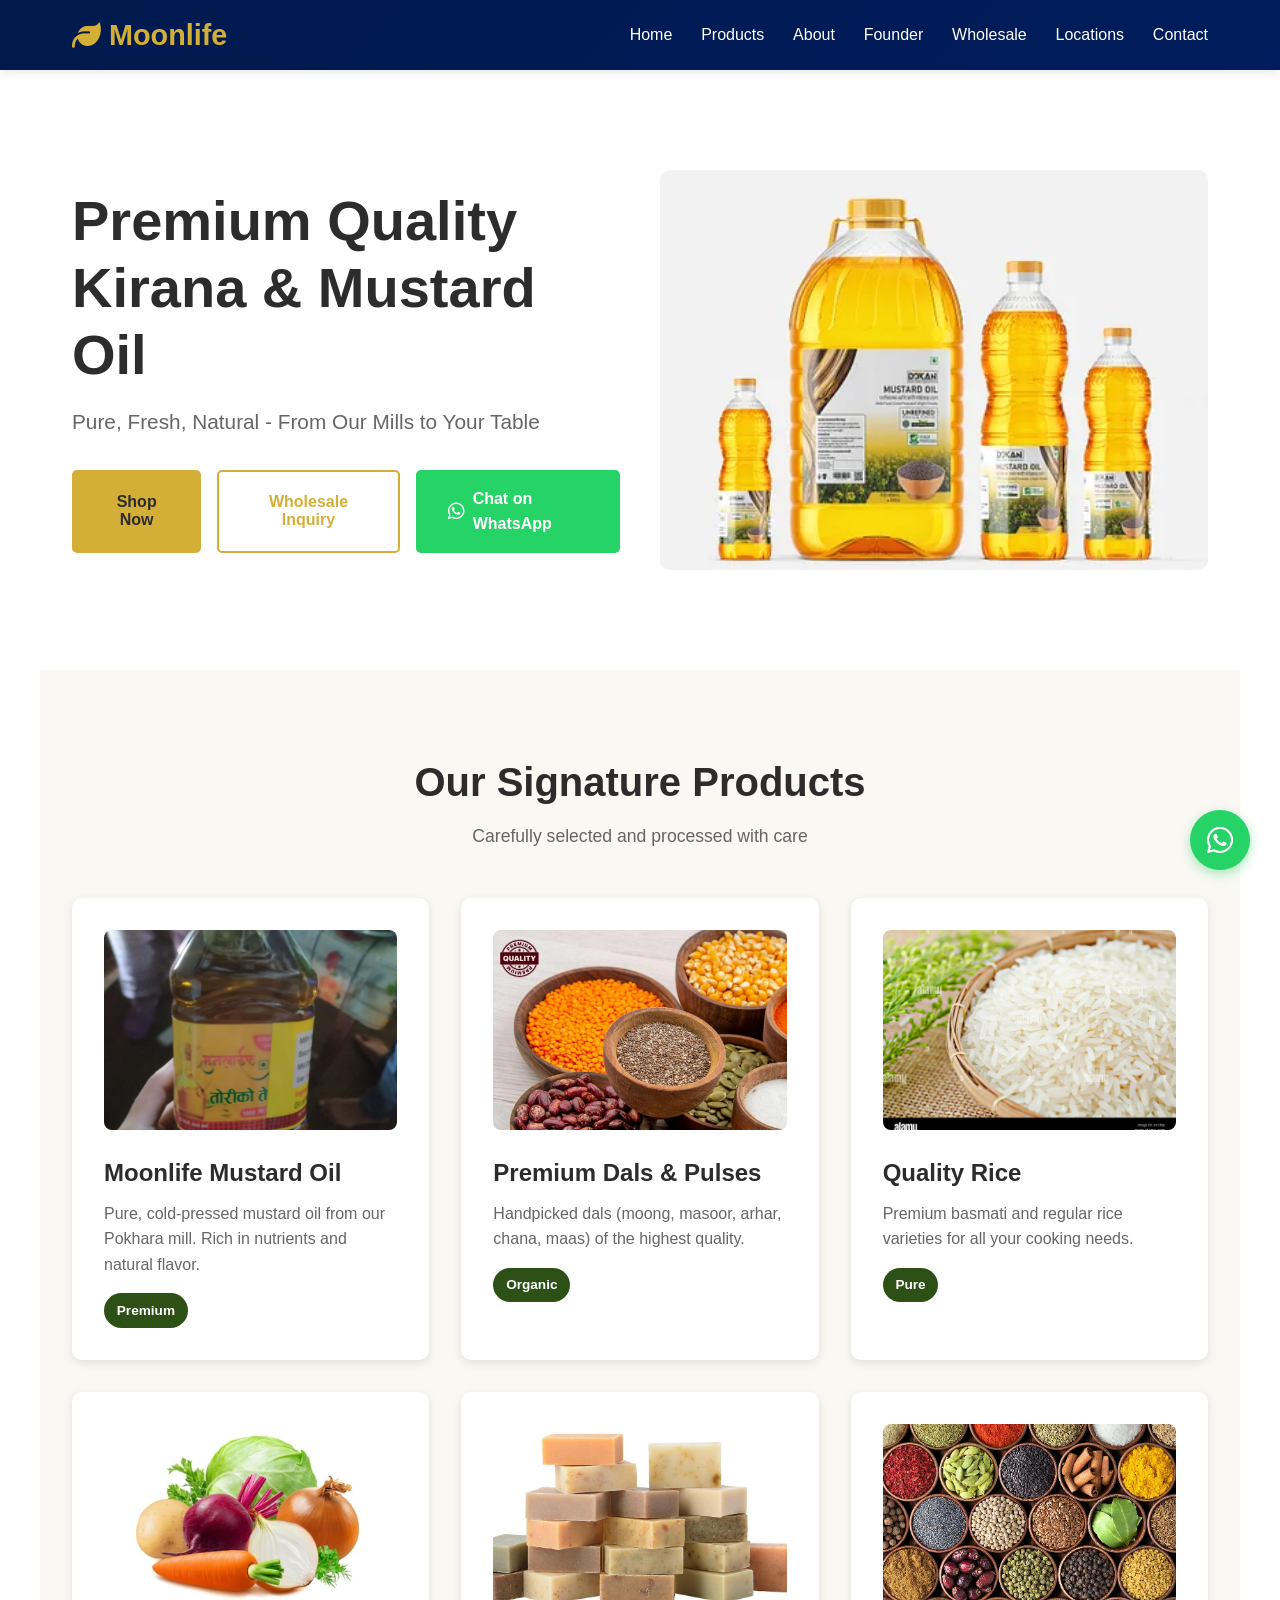
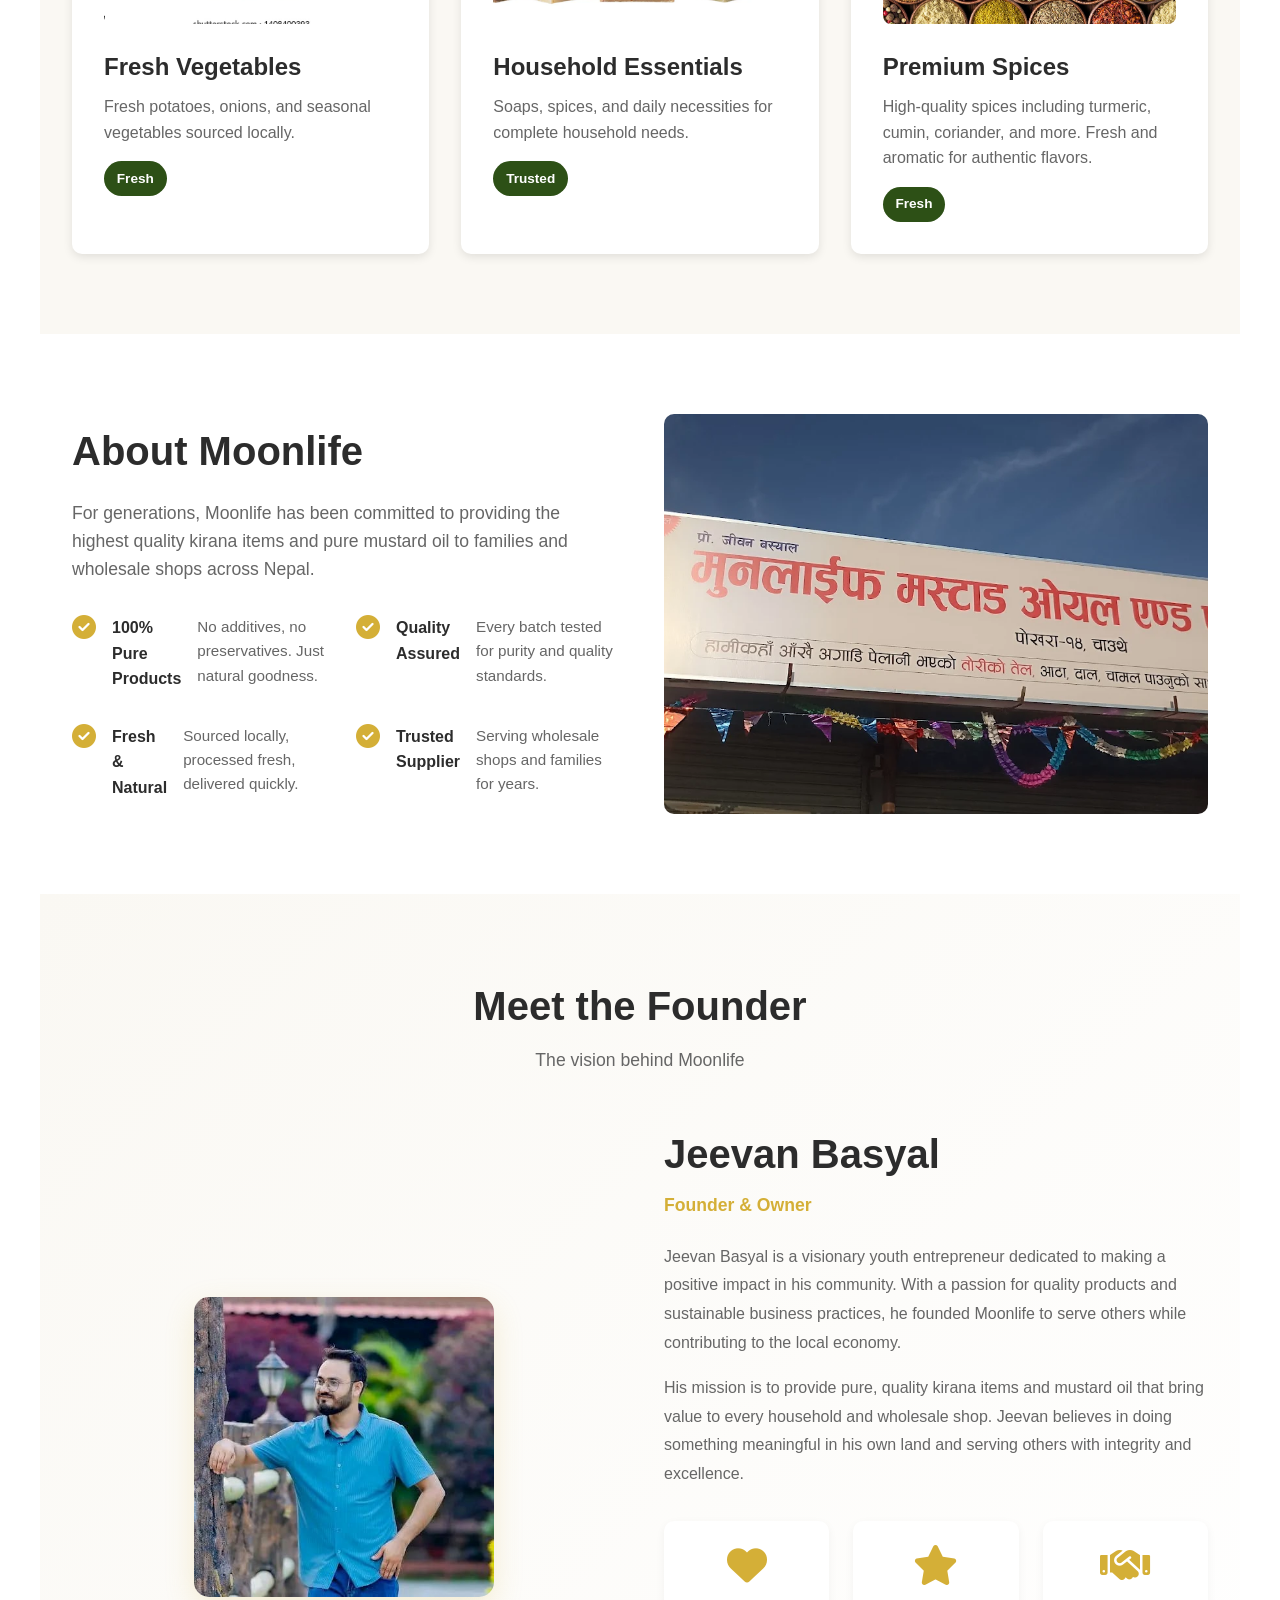
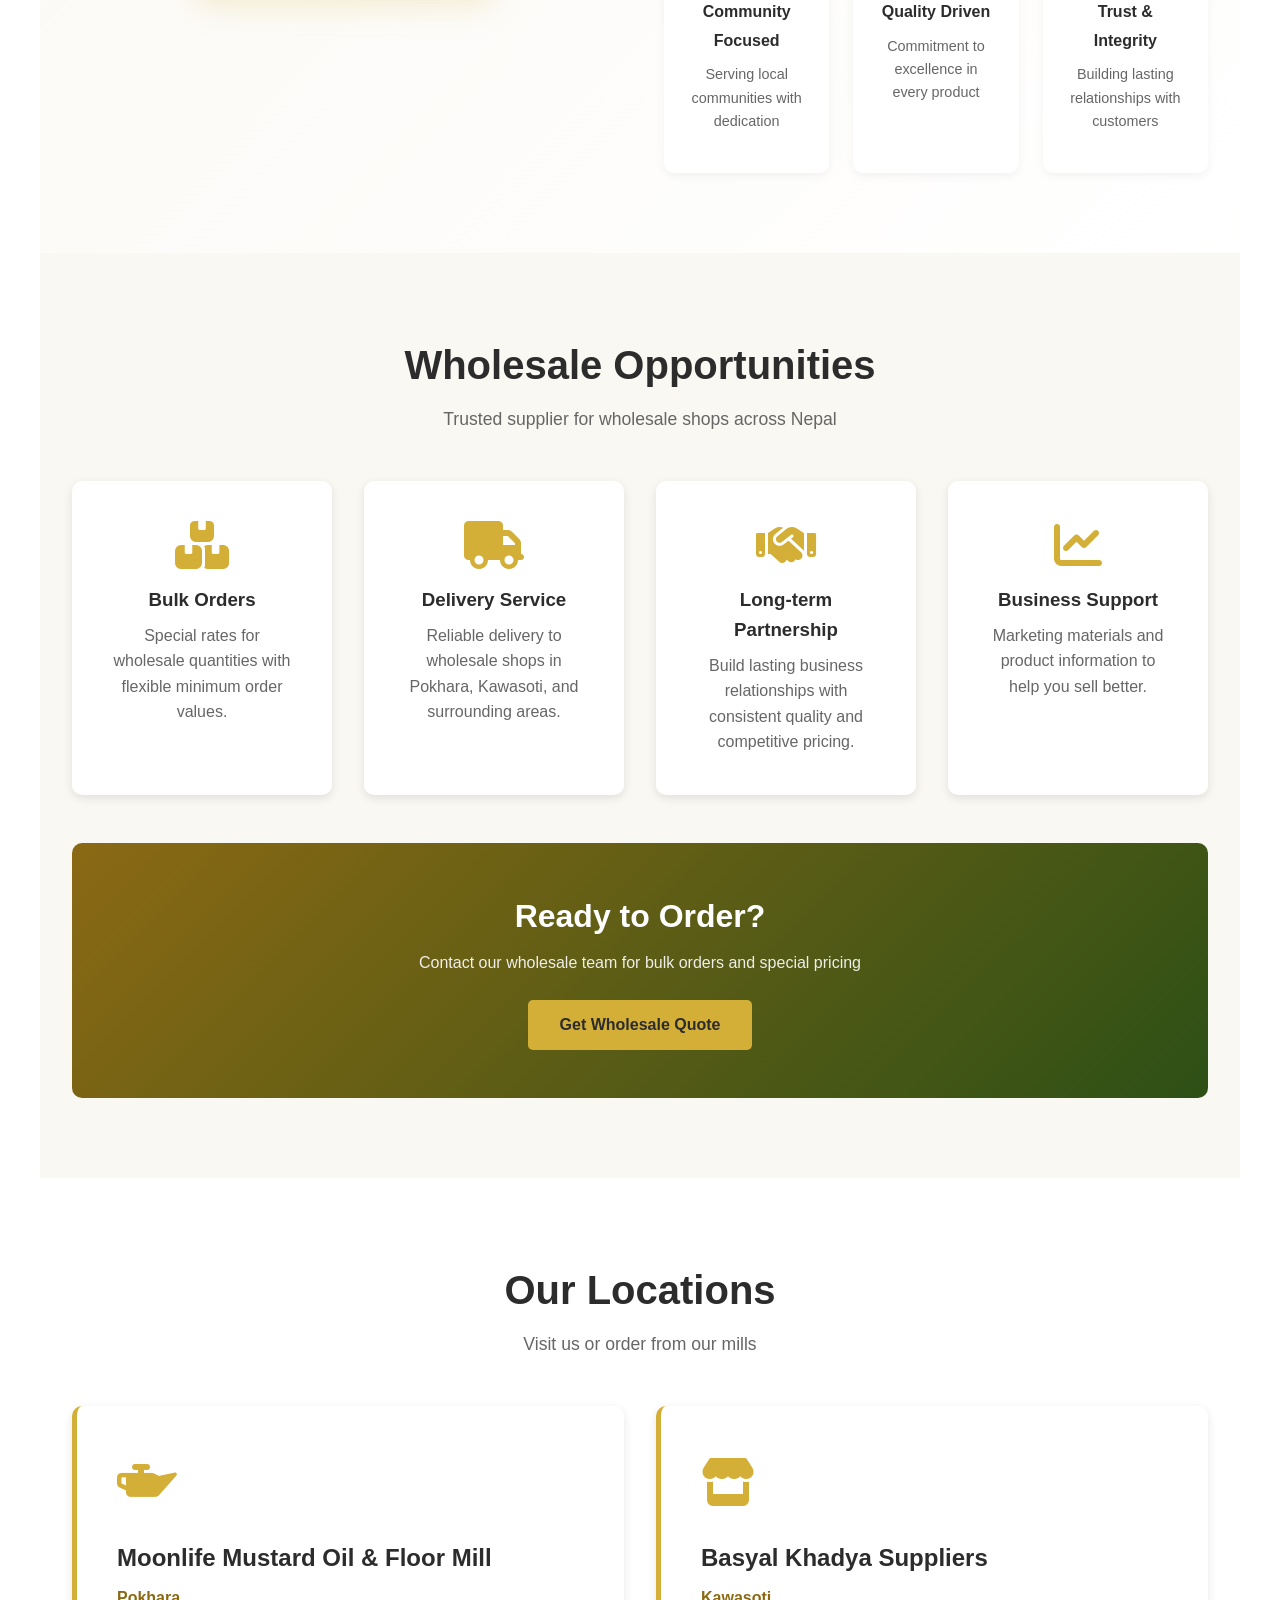
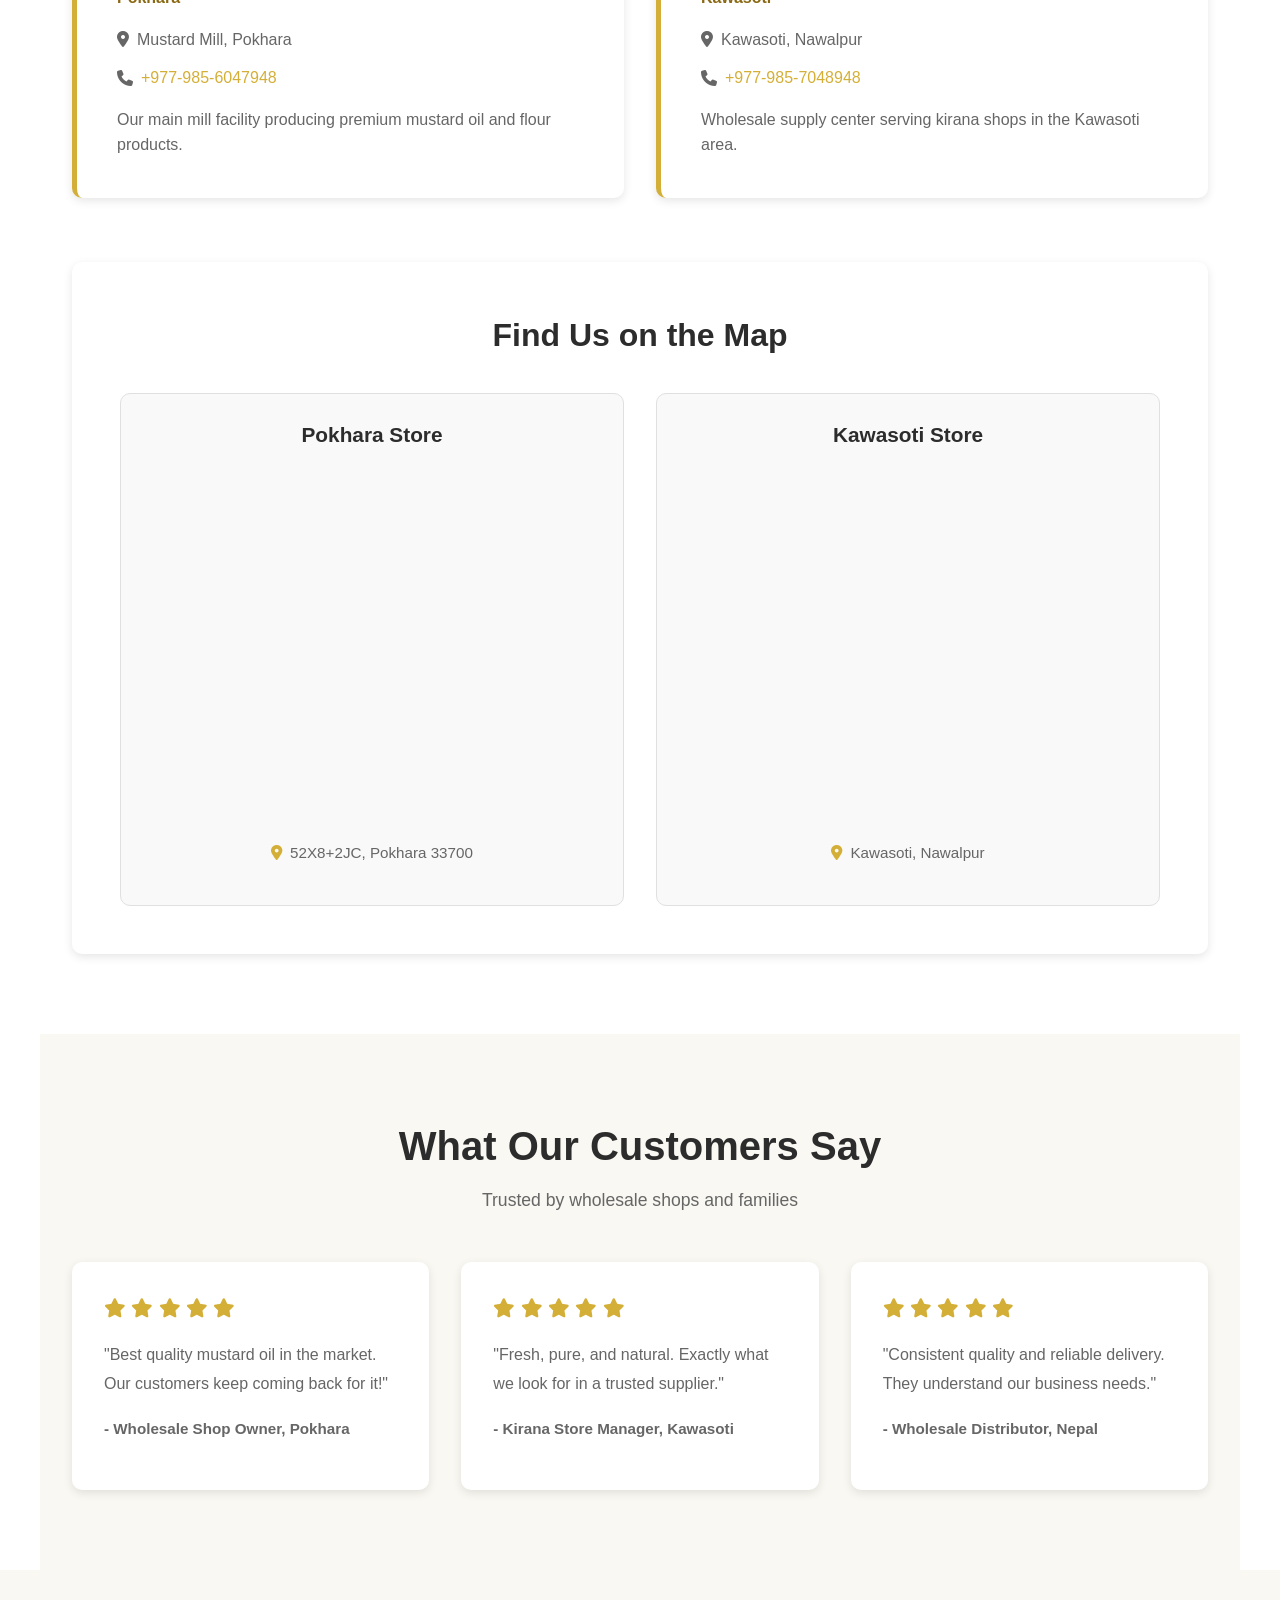
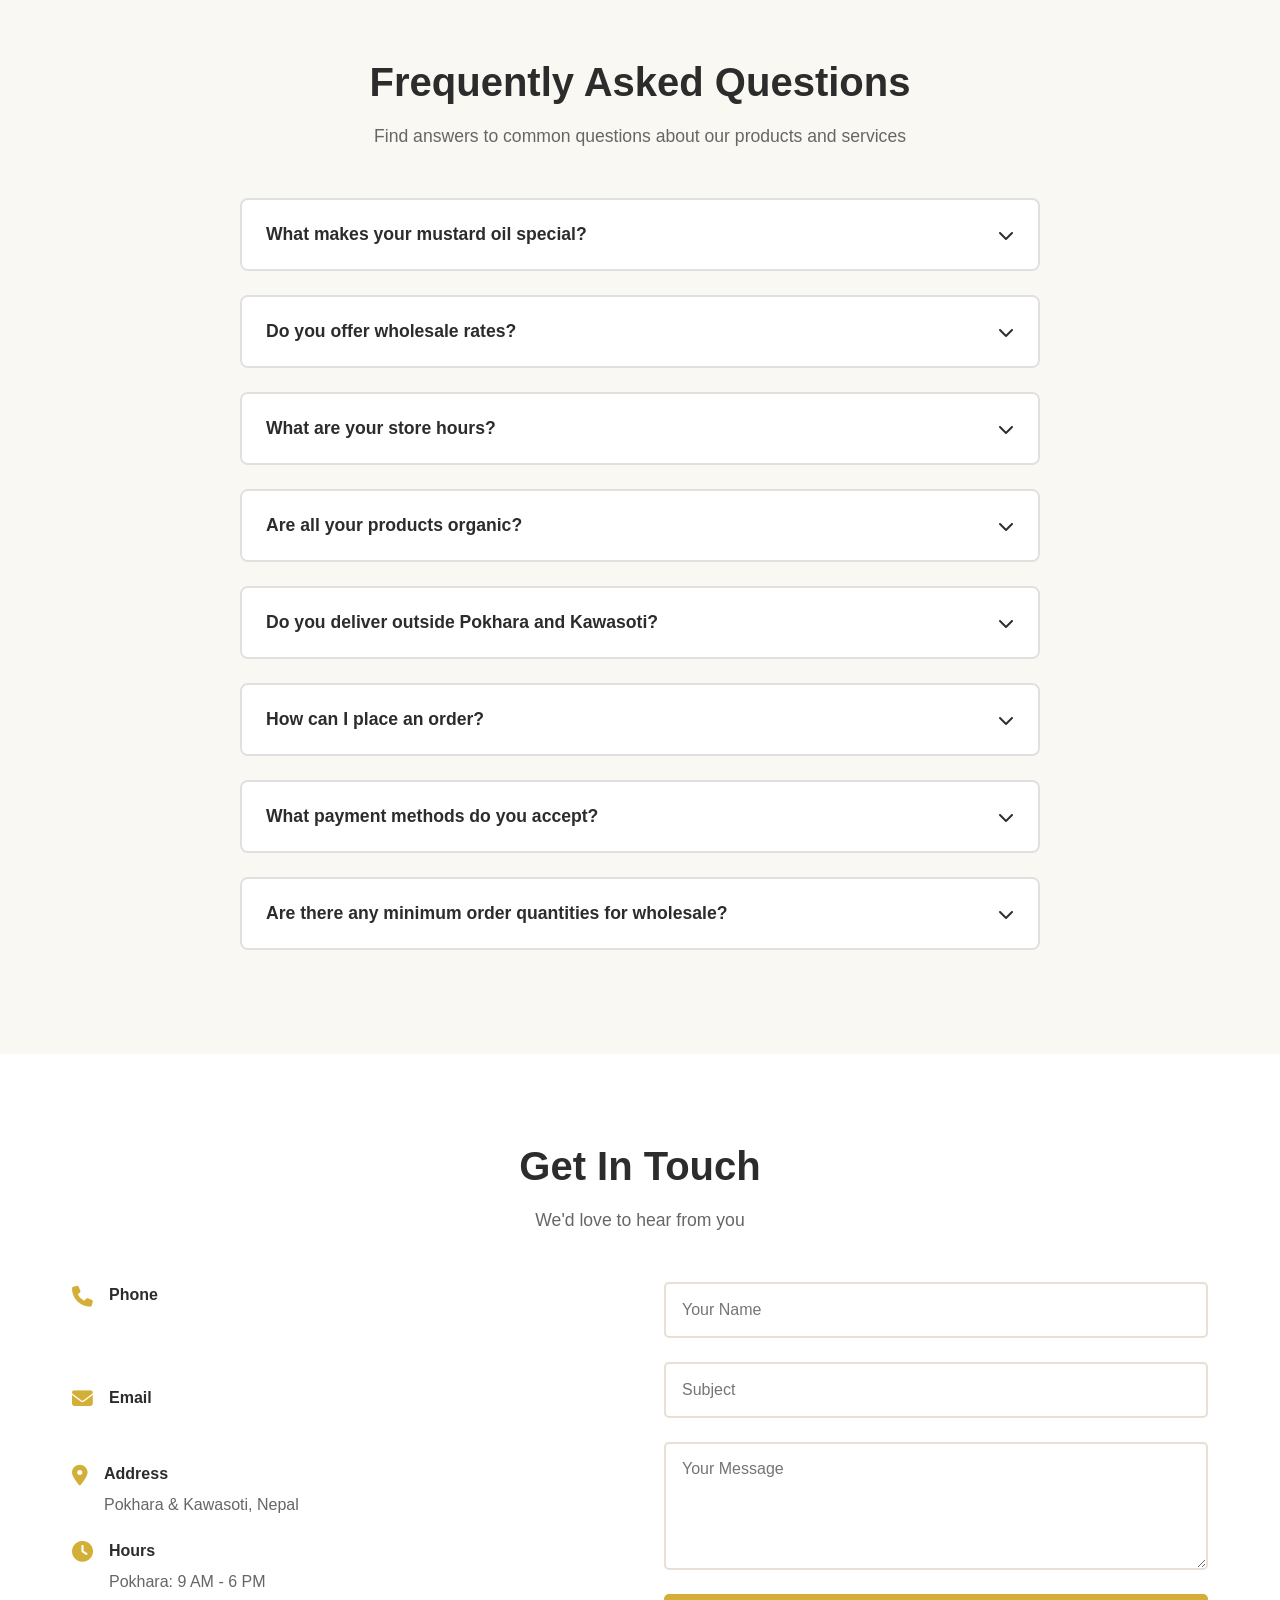
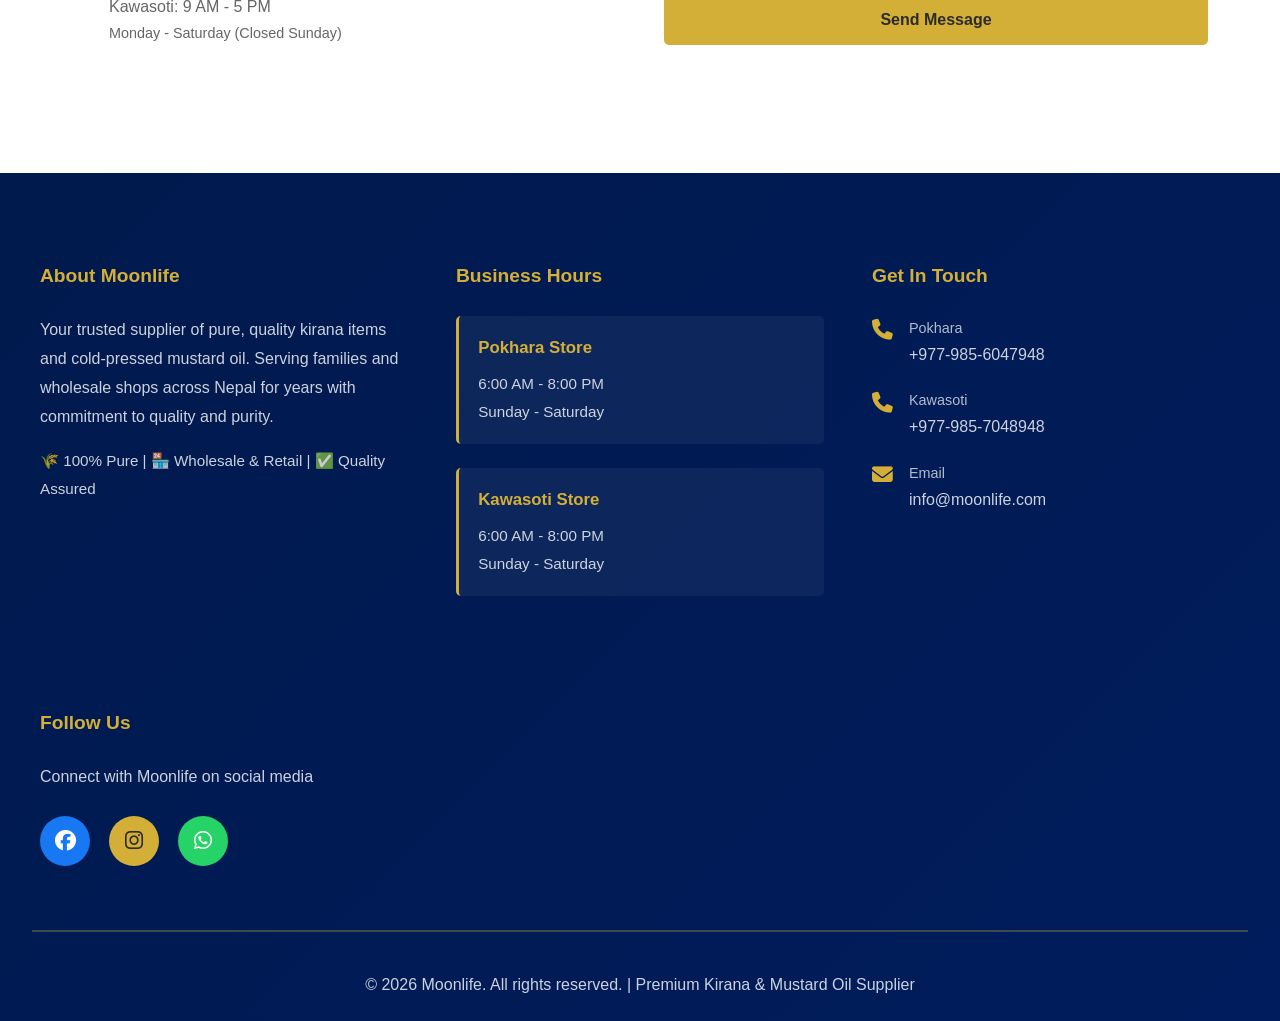
==== commit c6489f9f: "Fix contact section - correct phone numbers and business hours" ====
--- a/index.html
+++ b/index.html
@@ -621,7 +621,10 @@
             <i class="fas fa-phone"></i>
             <div>
               <h4>Phone</h4>
-              <p><a href="tel:+977985-7048948">+977-985-7048948</a></p>
+              <p>
+                <a href="tel:+9779856047948">Pokhara: +977-985-6047948</a><br />
+                <a href="tel:+9779857048948">Kawasoti: +977-985-7048948</a>
+              </p>
             </div>
           </div>
           <div class="contact-item">
@@ -642,7 +645,13 @@
             <i class="fas fa-clock"></i>
             <div>
               <h4>Hours</h4>
-              <p>Mon - Sun: 6 AM - 8 PM</p>
+              <p>
+                Pokhara: 9 AM - 6 PM<br />
+                Kawasoti: 9 AM - 5 PM<br />
+                <span style="font-size: 0.9rem; color: #666"
+                  >Monday - Saturday (Closed Sunday)</span
+                >
+              </p>
             </div>
           </div>
         </div>
@@ -687,8 +696,7 @@
               margin-top: 1rem;
               font-size: 0.9rem;
               color: rgba(255, 255, 255, 0.6);
-            ">
-          </p>
+            "></p>
         </div>
 
         <div class="footer-section">
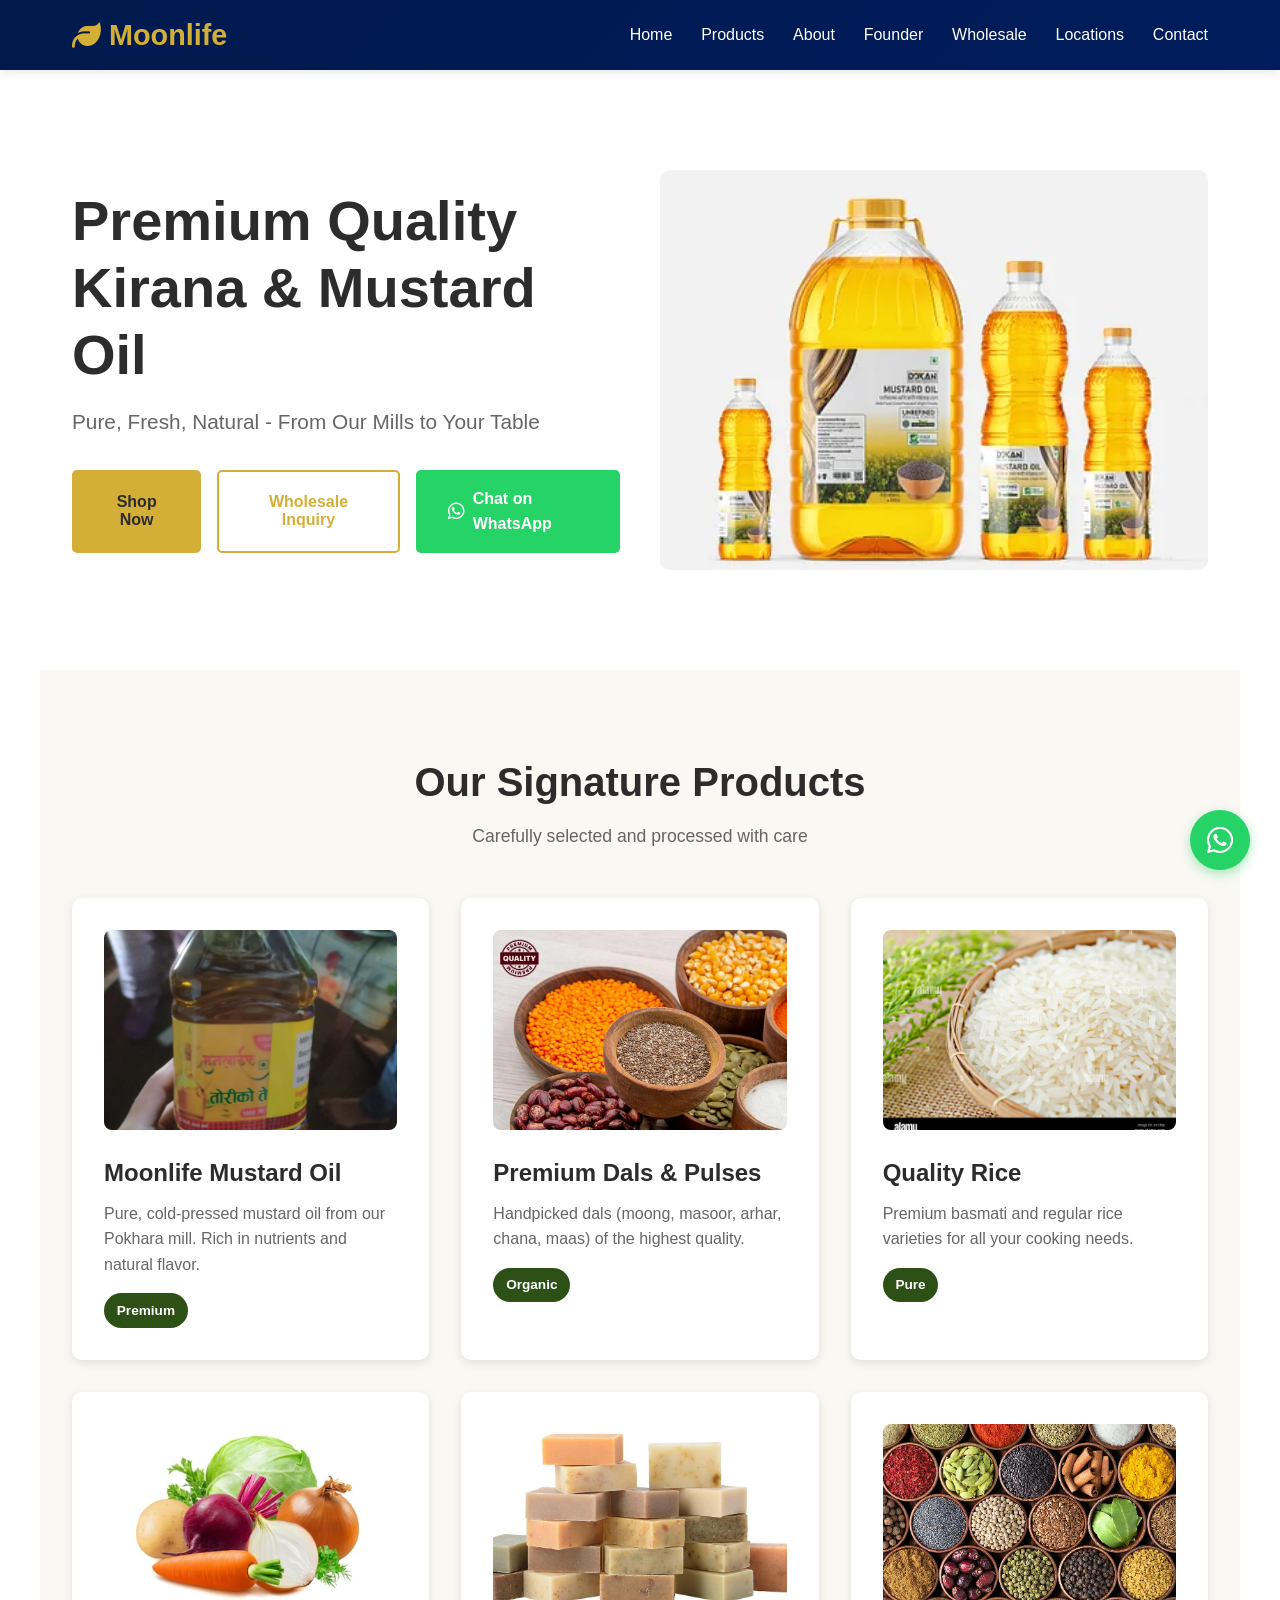
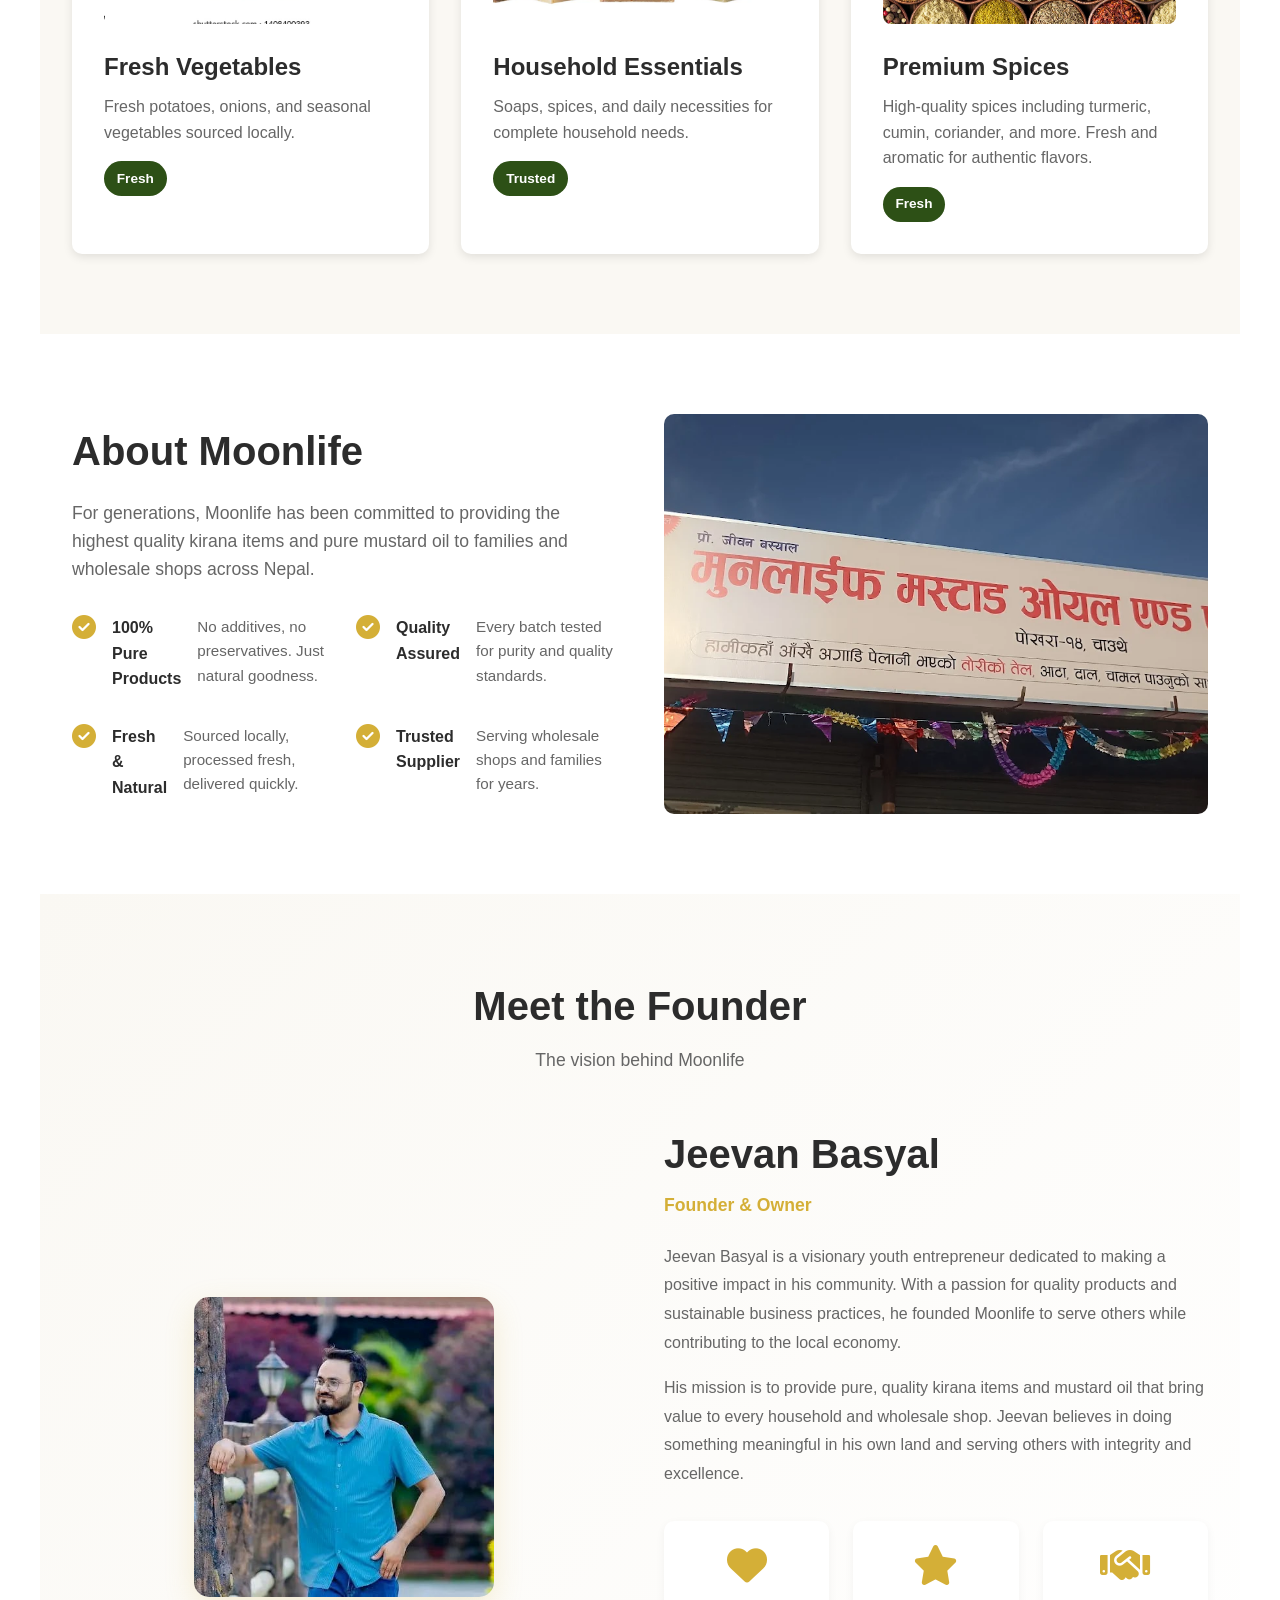
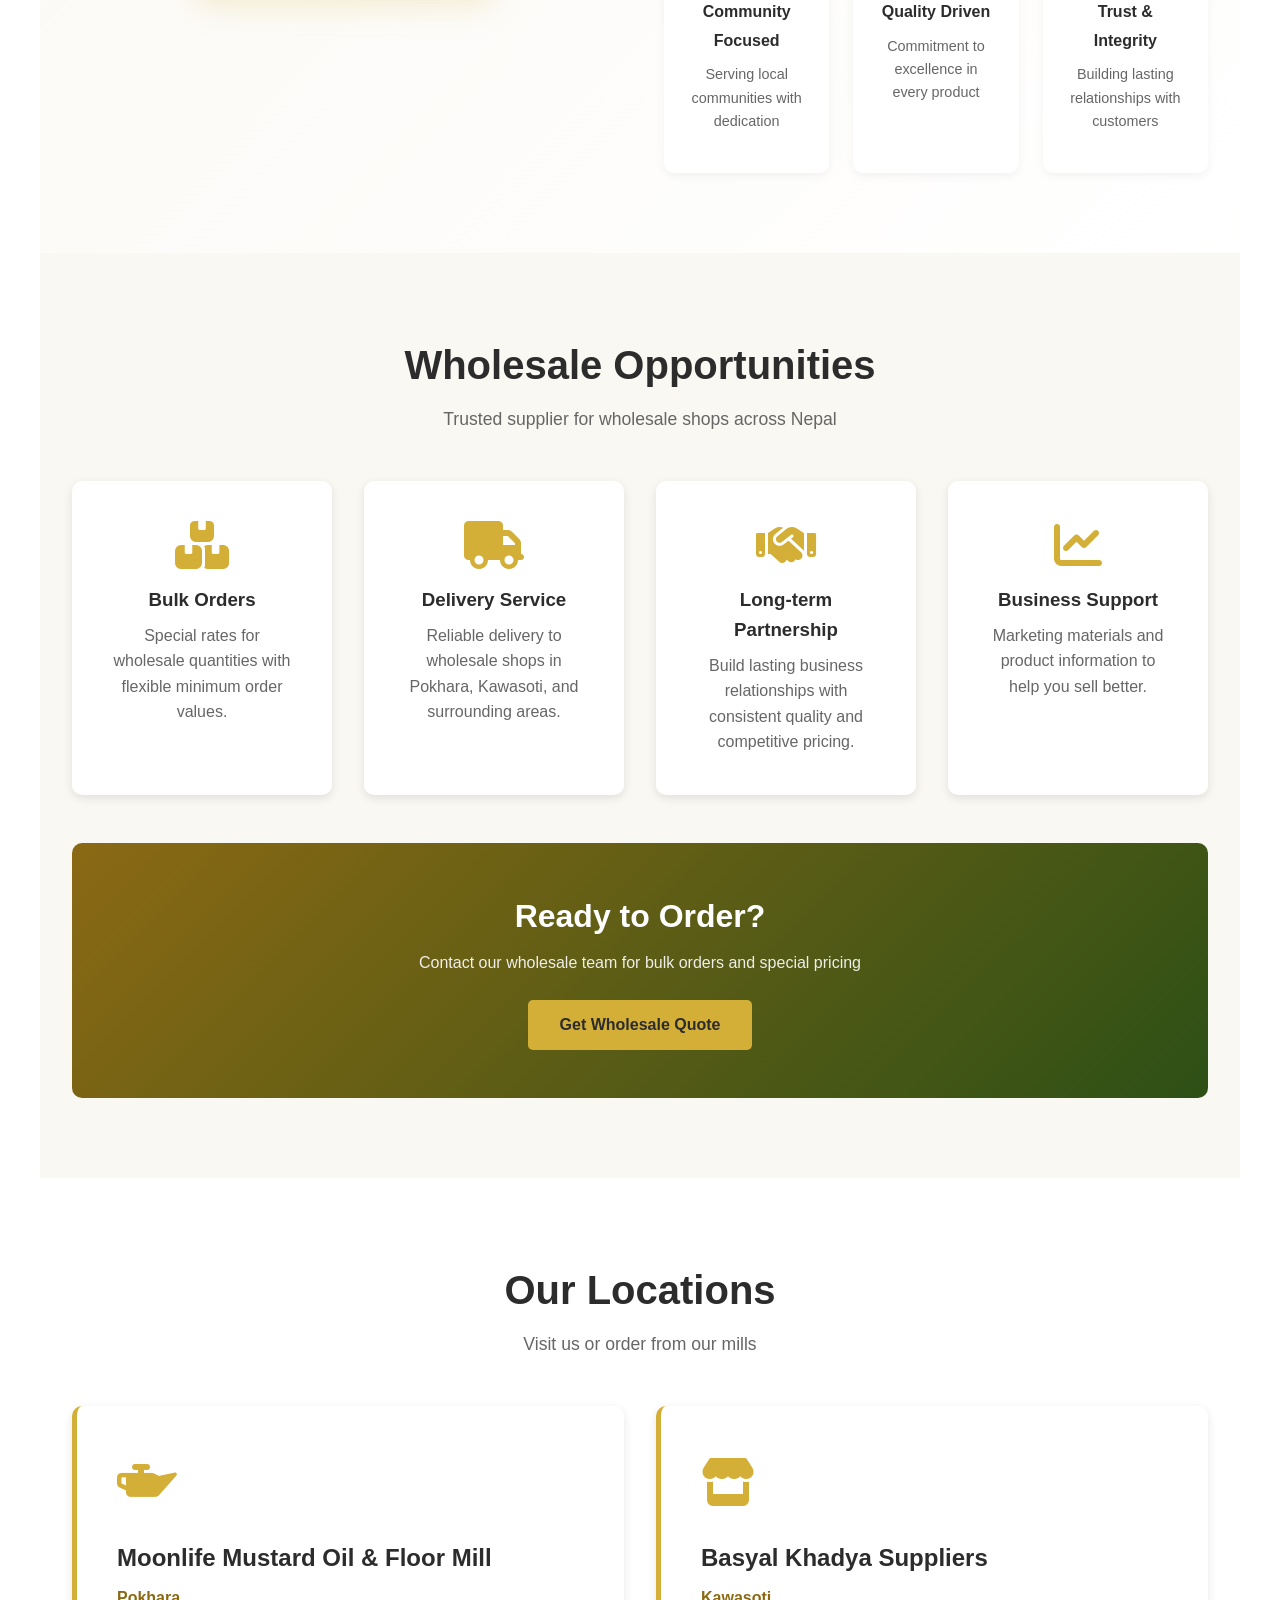
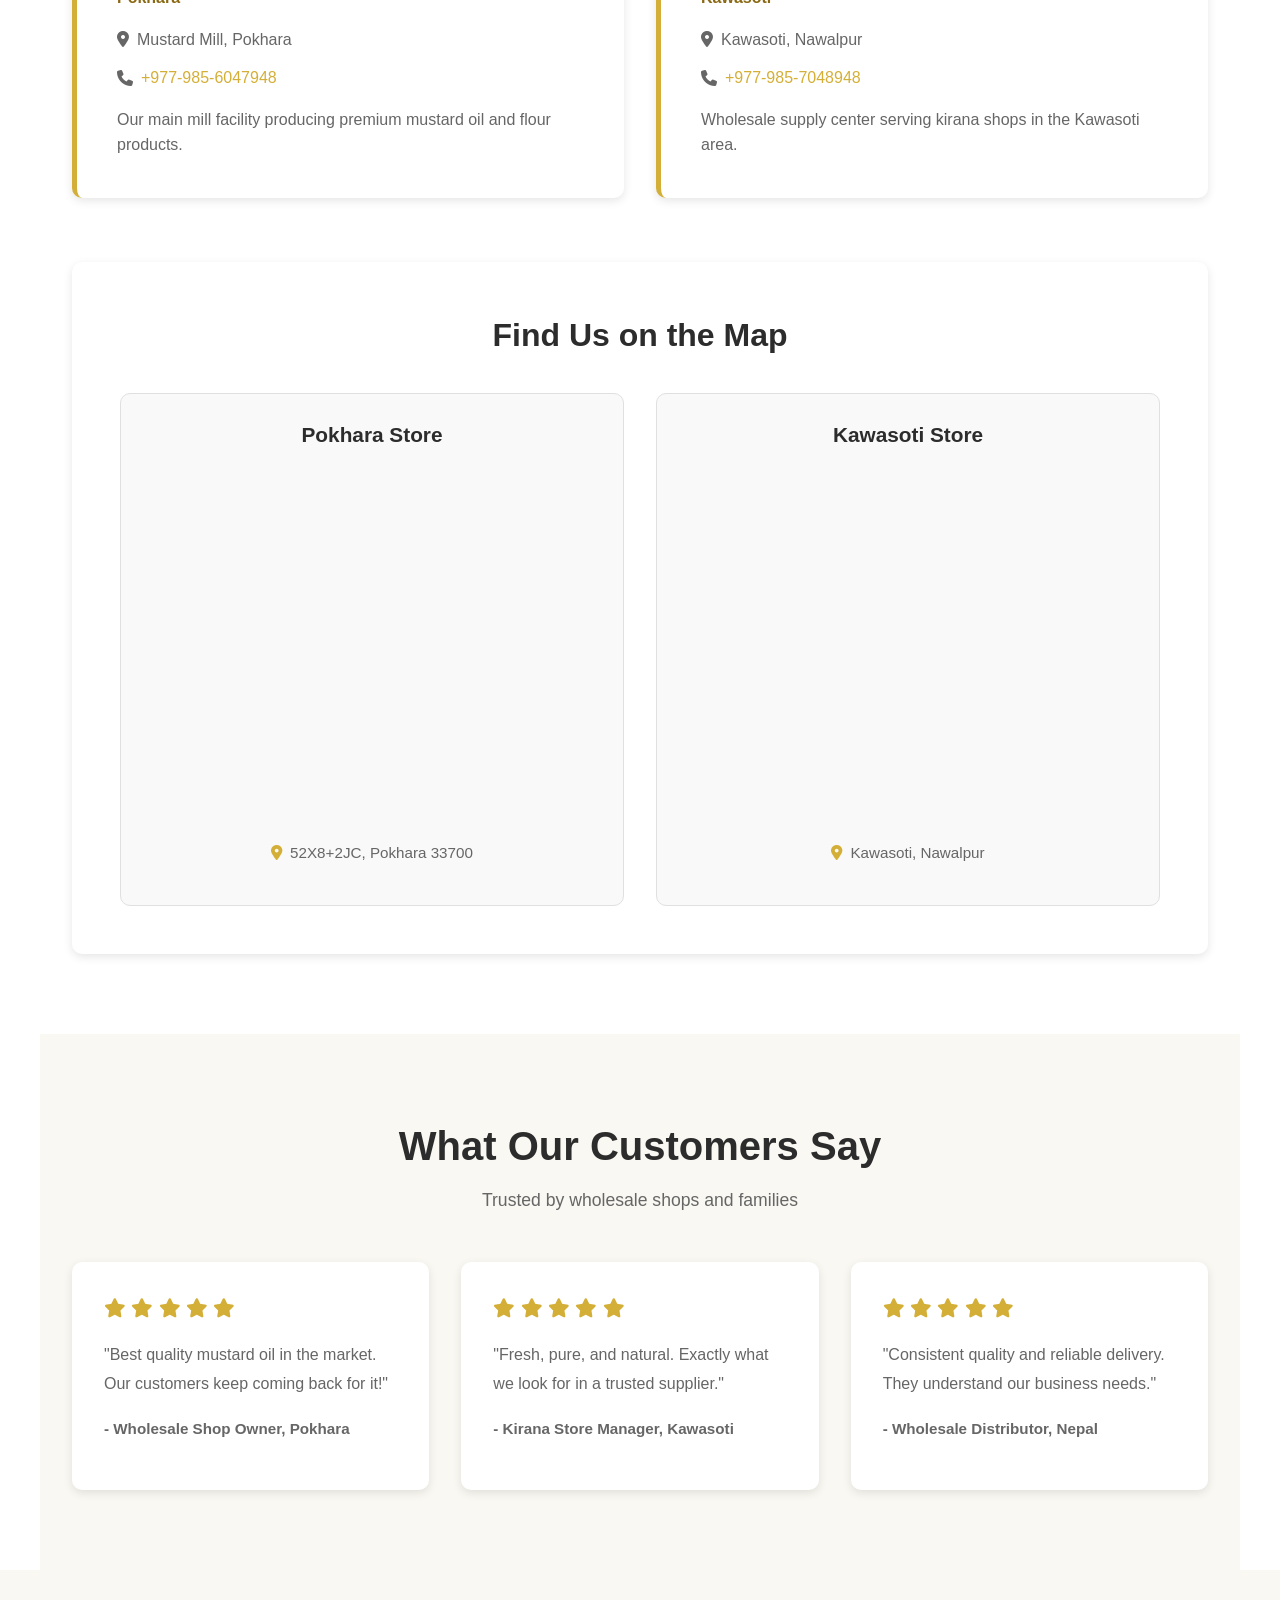
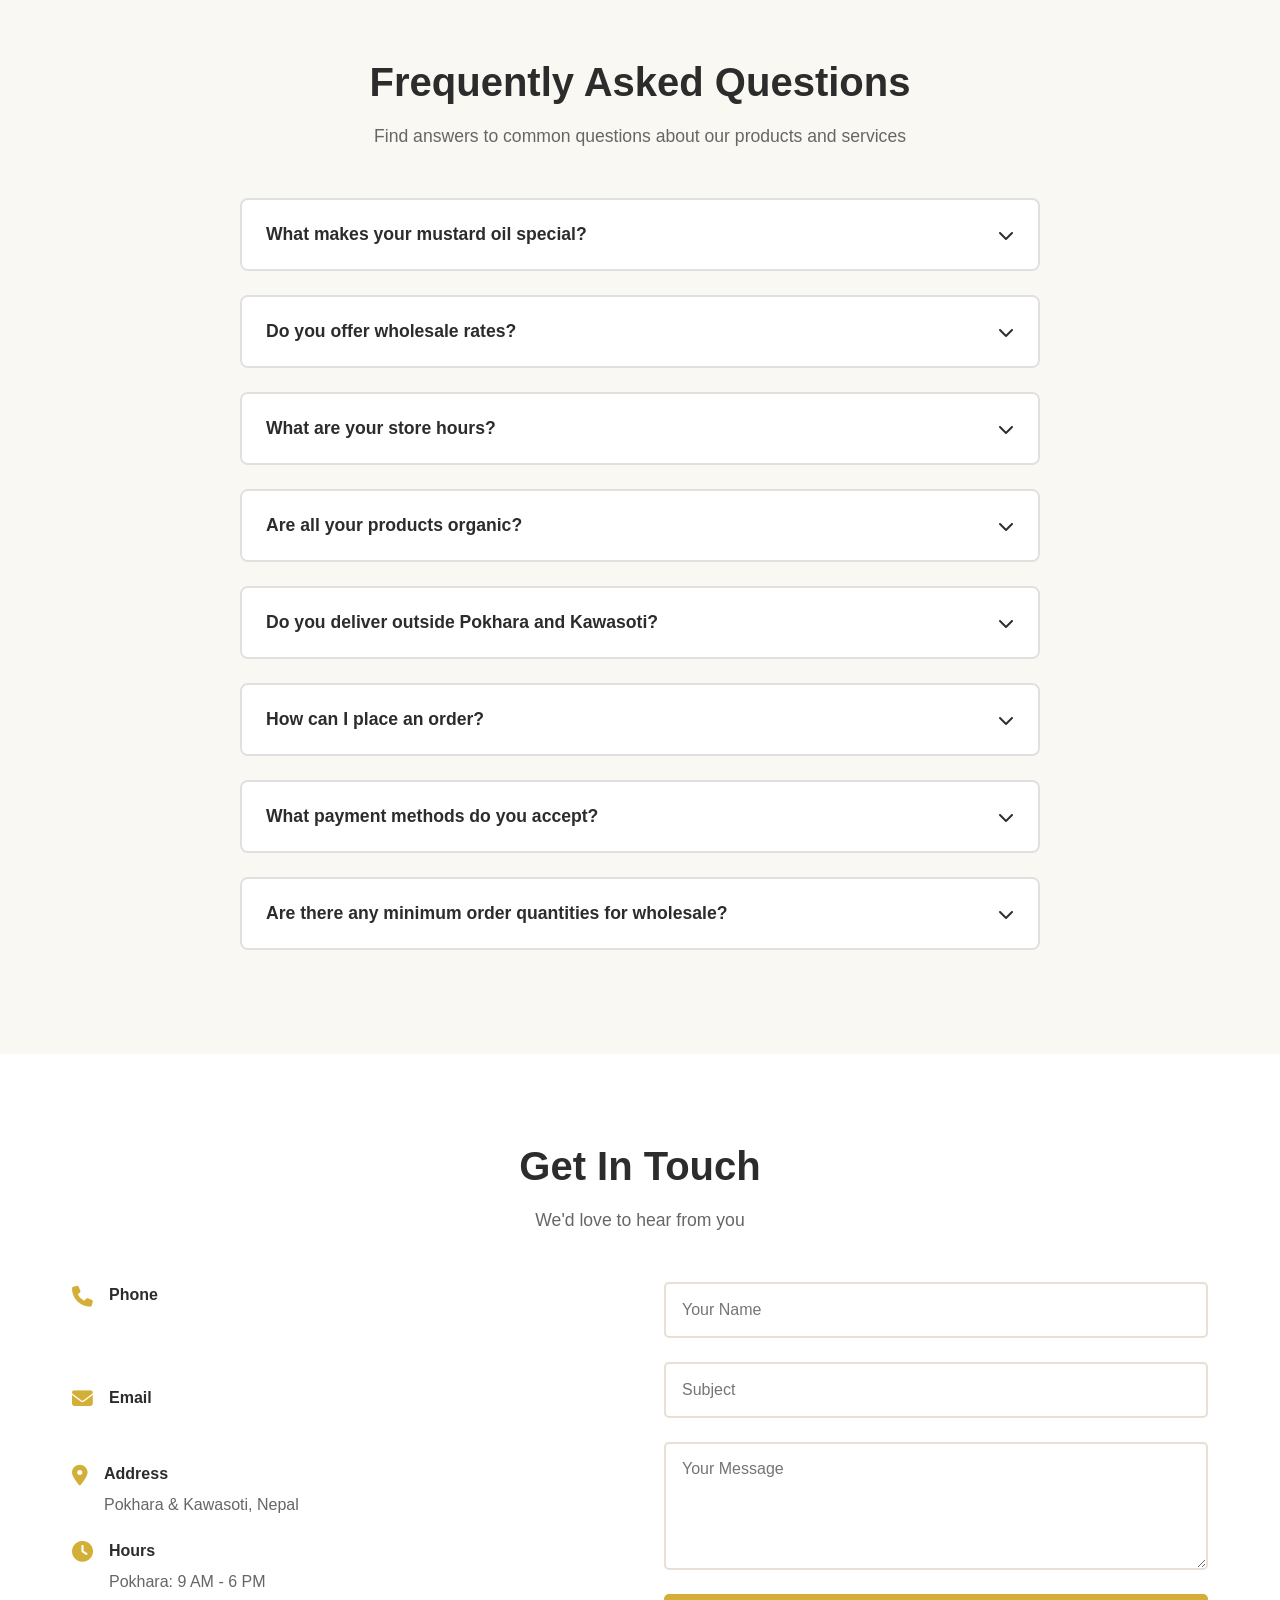
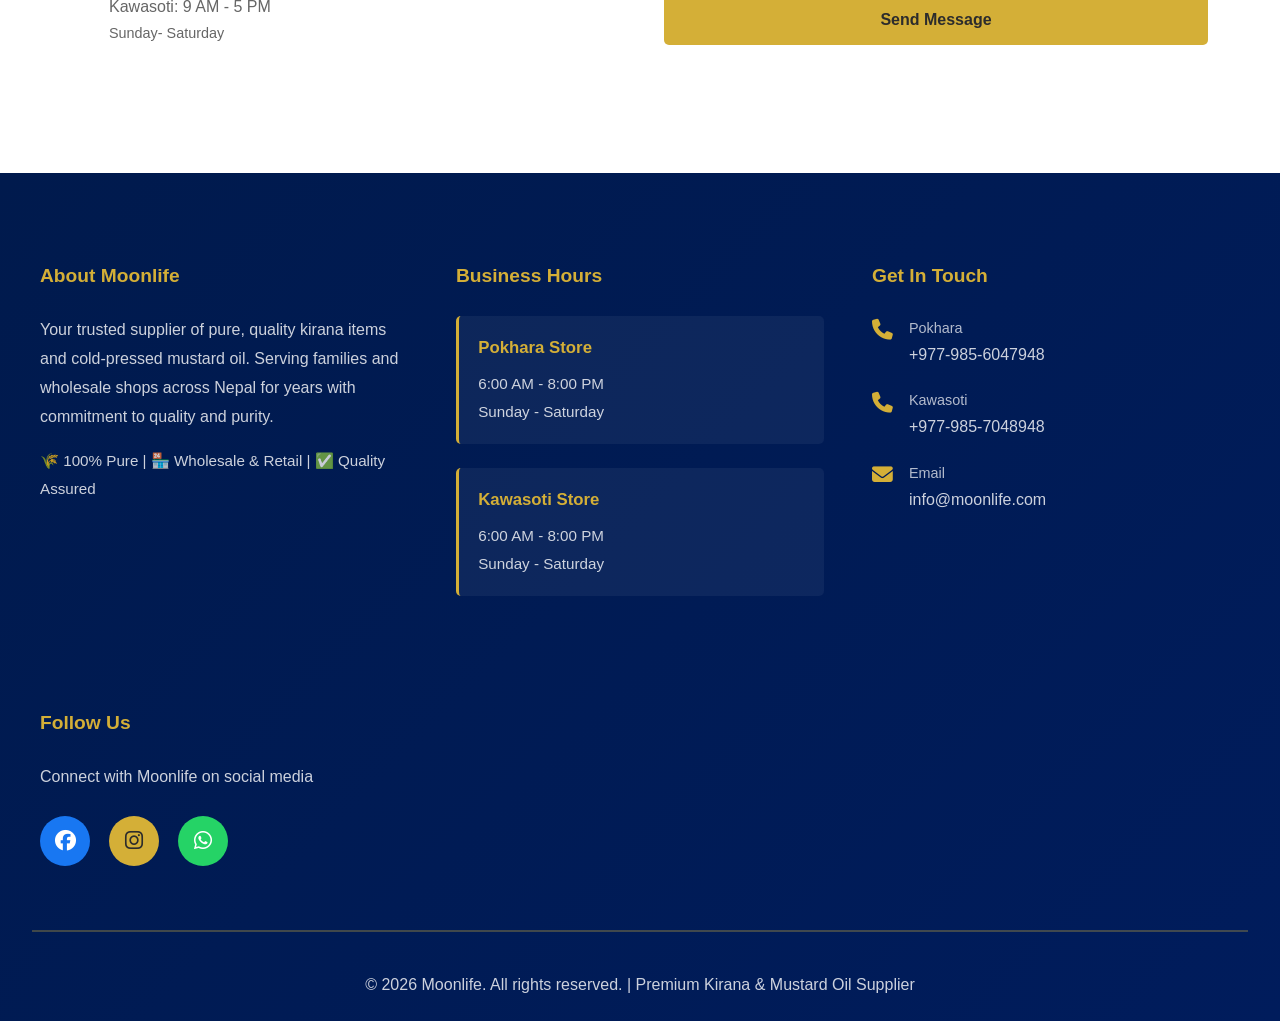
==== commit 4fab4e0d: "Fix contact section - correct phone numbers and business hours" ====
--- a/index.html
+++ b/index.html
@@ -649,7 +649,7 @@
                 Pokhara: 9 AM - 6 PM<br />
                 Kawasoti: 9 AM - 5 PM<br />
                 <span style="font-size: 0.9rem; color: #666"
-                  >Monday - Saturday (Closed Sunday)</span
+                  >Sunday- Saturday</span
                 >
               </p>
             </div>
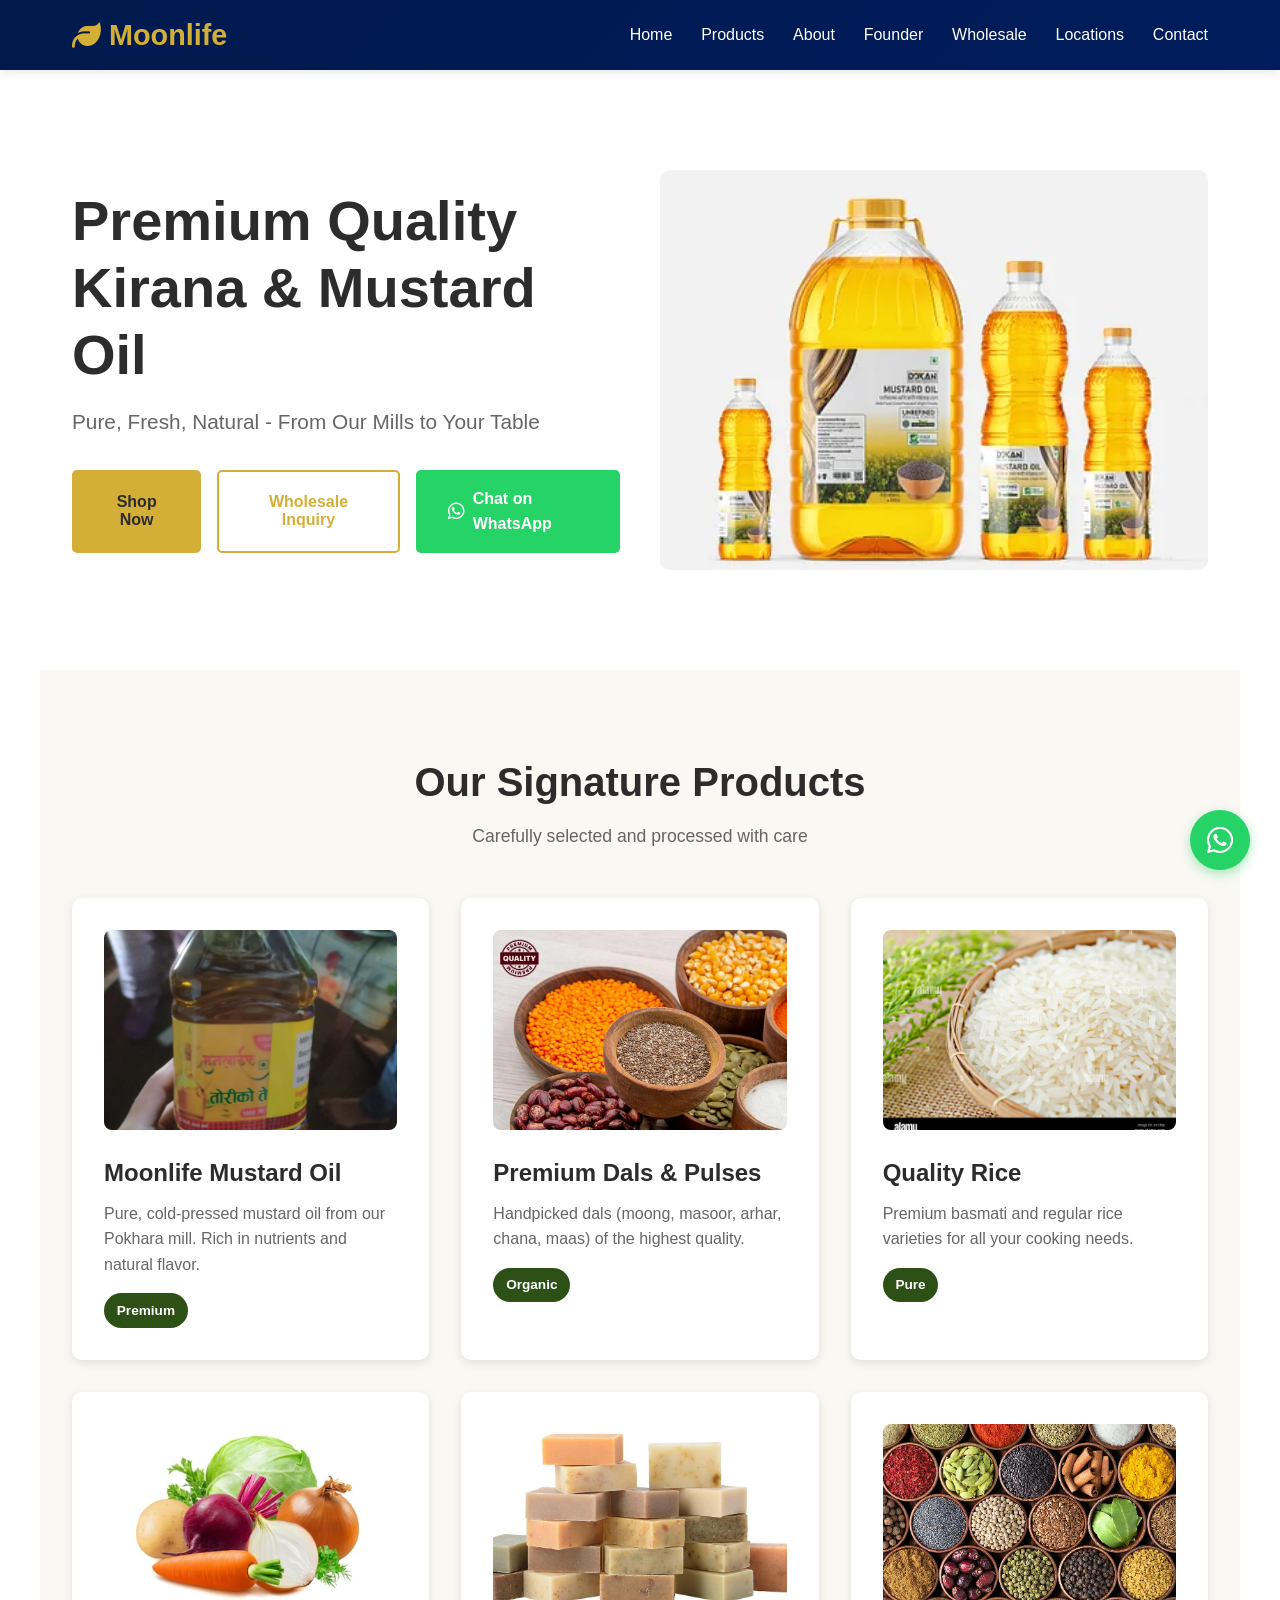
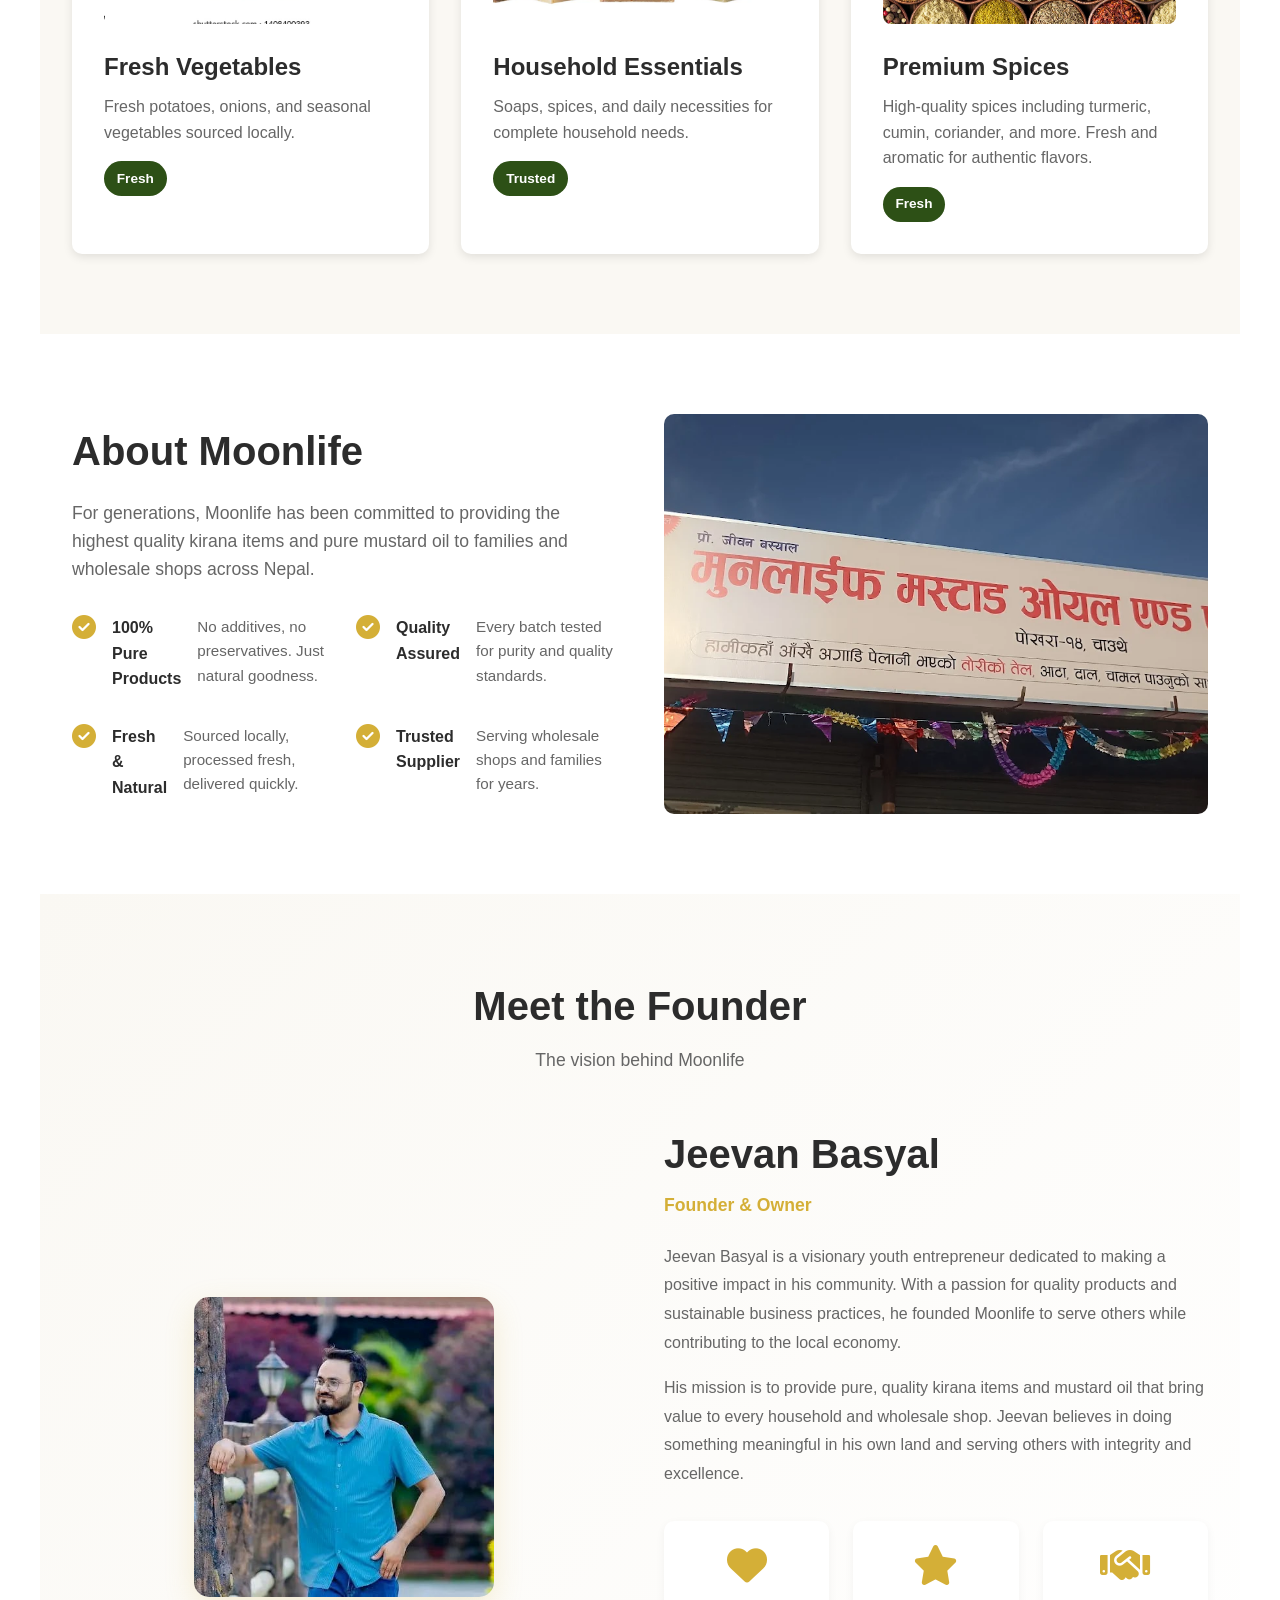
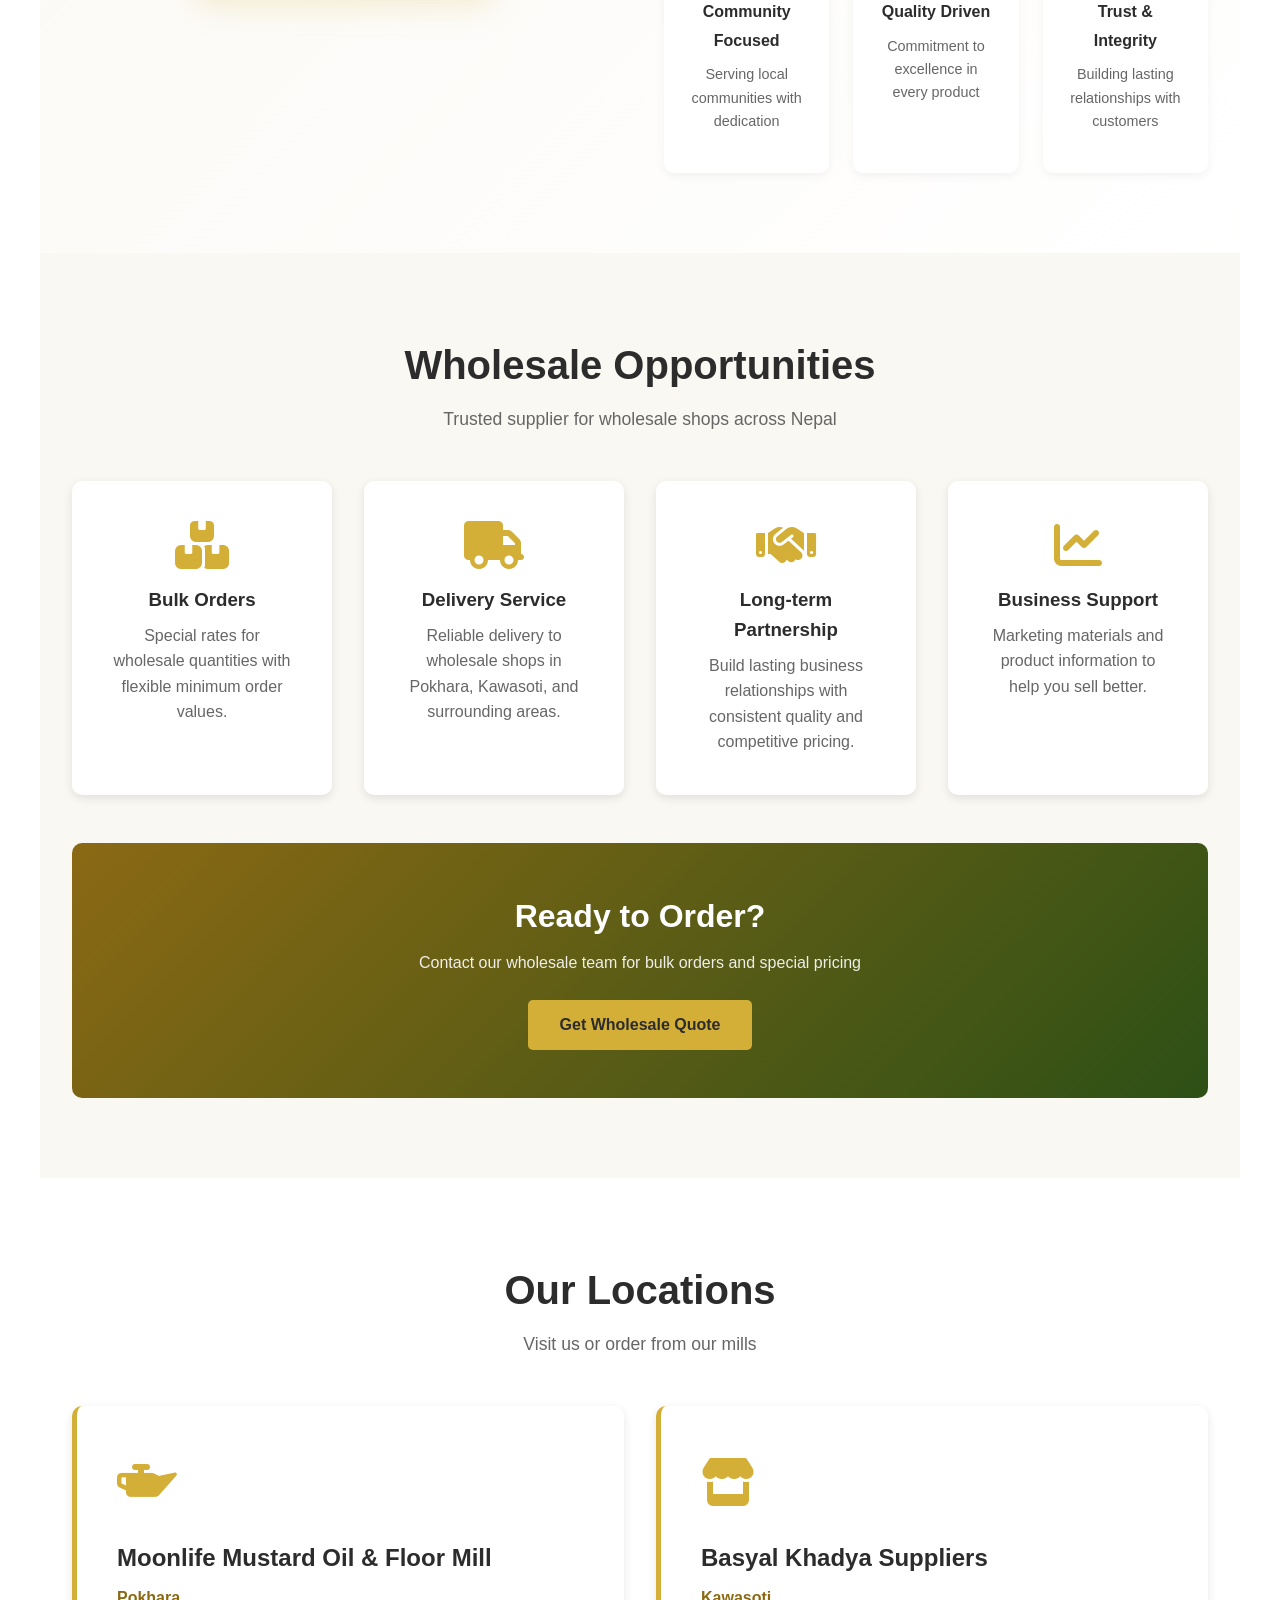
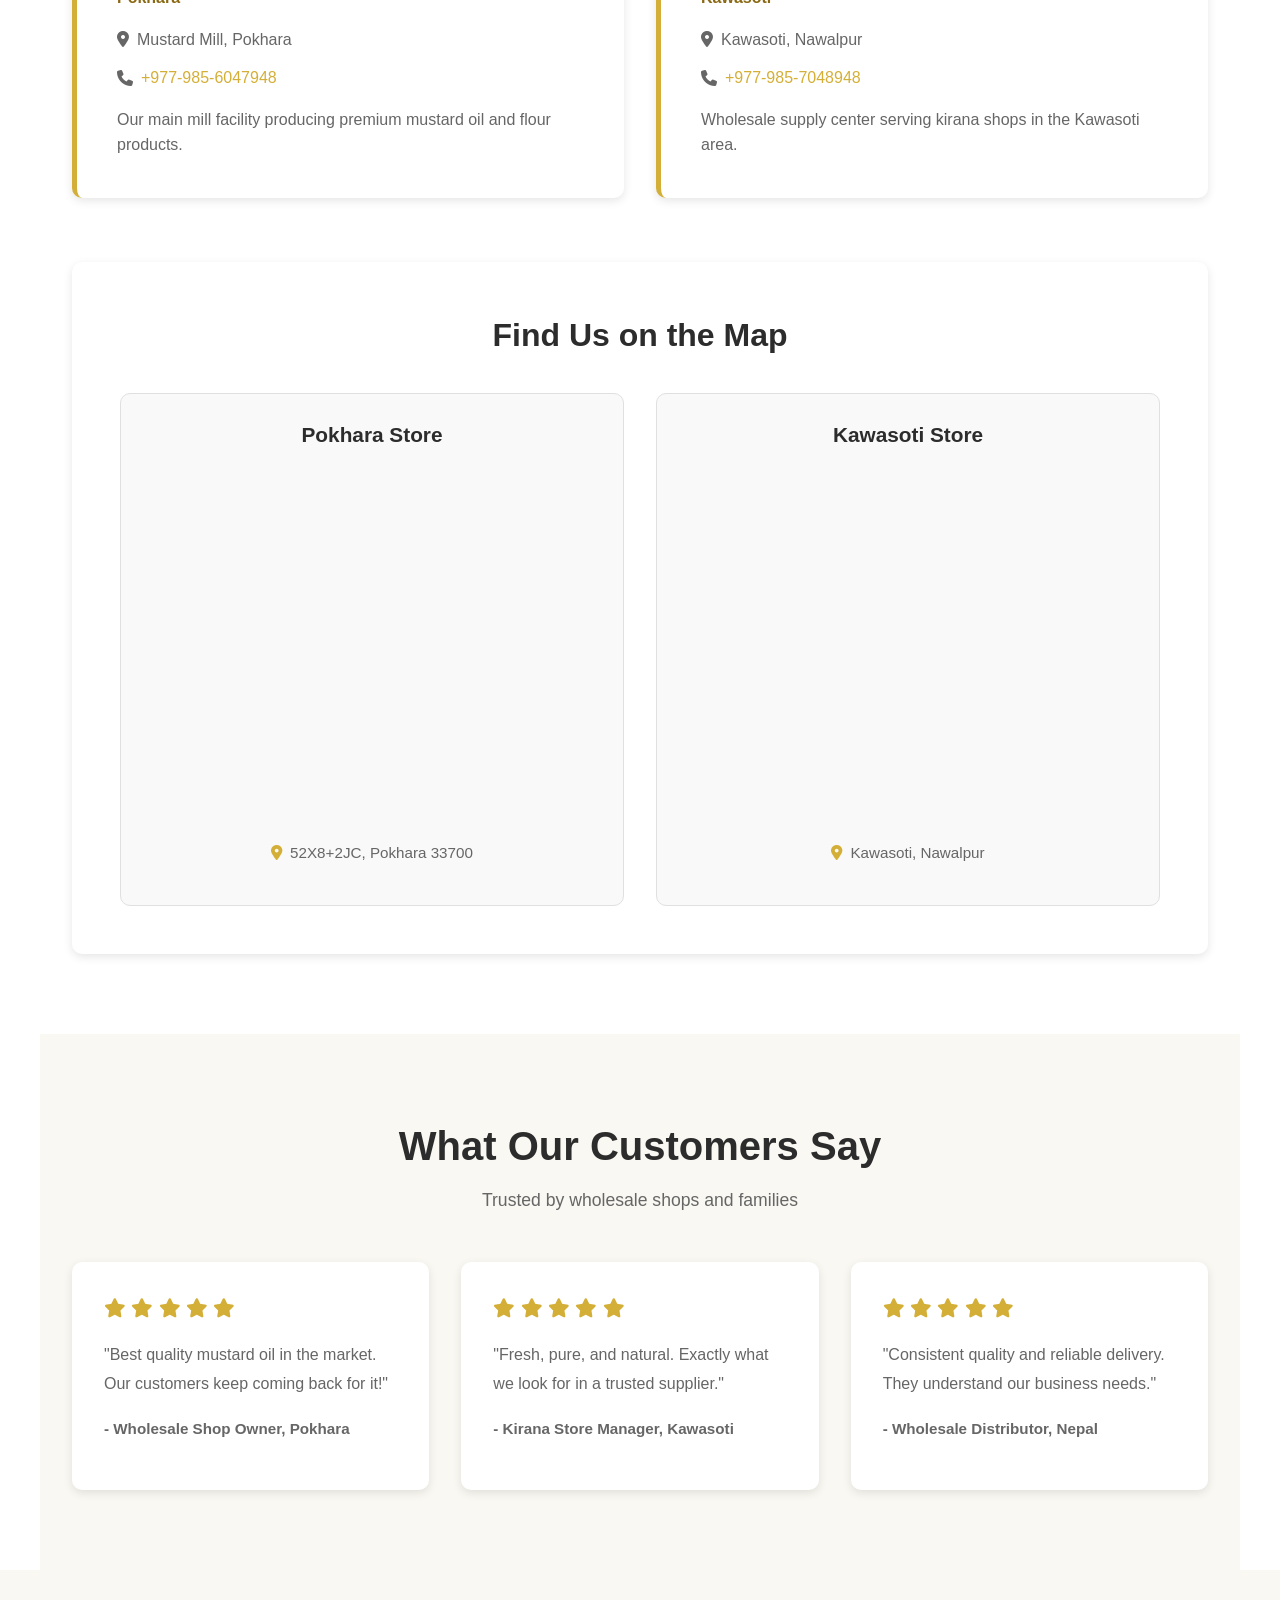
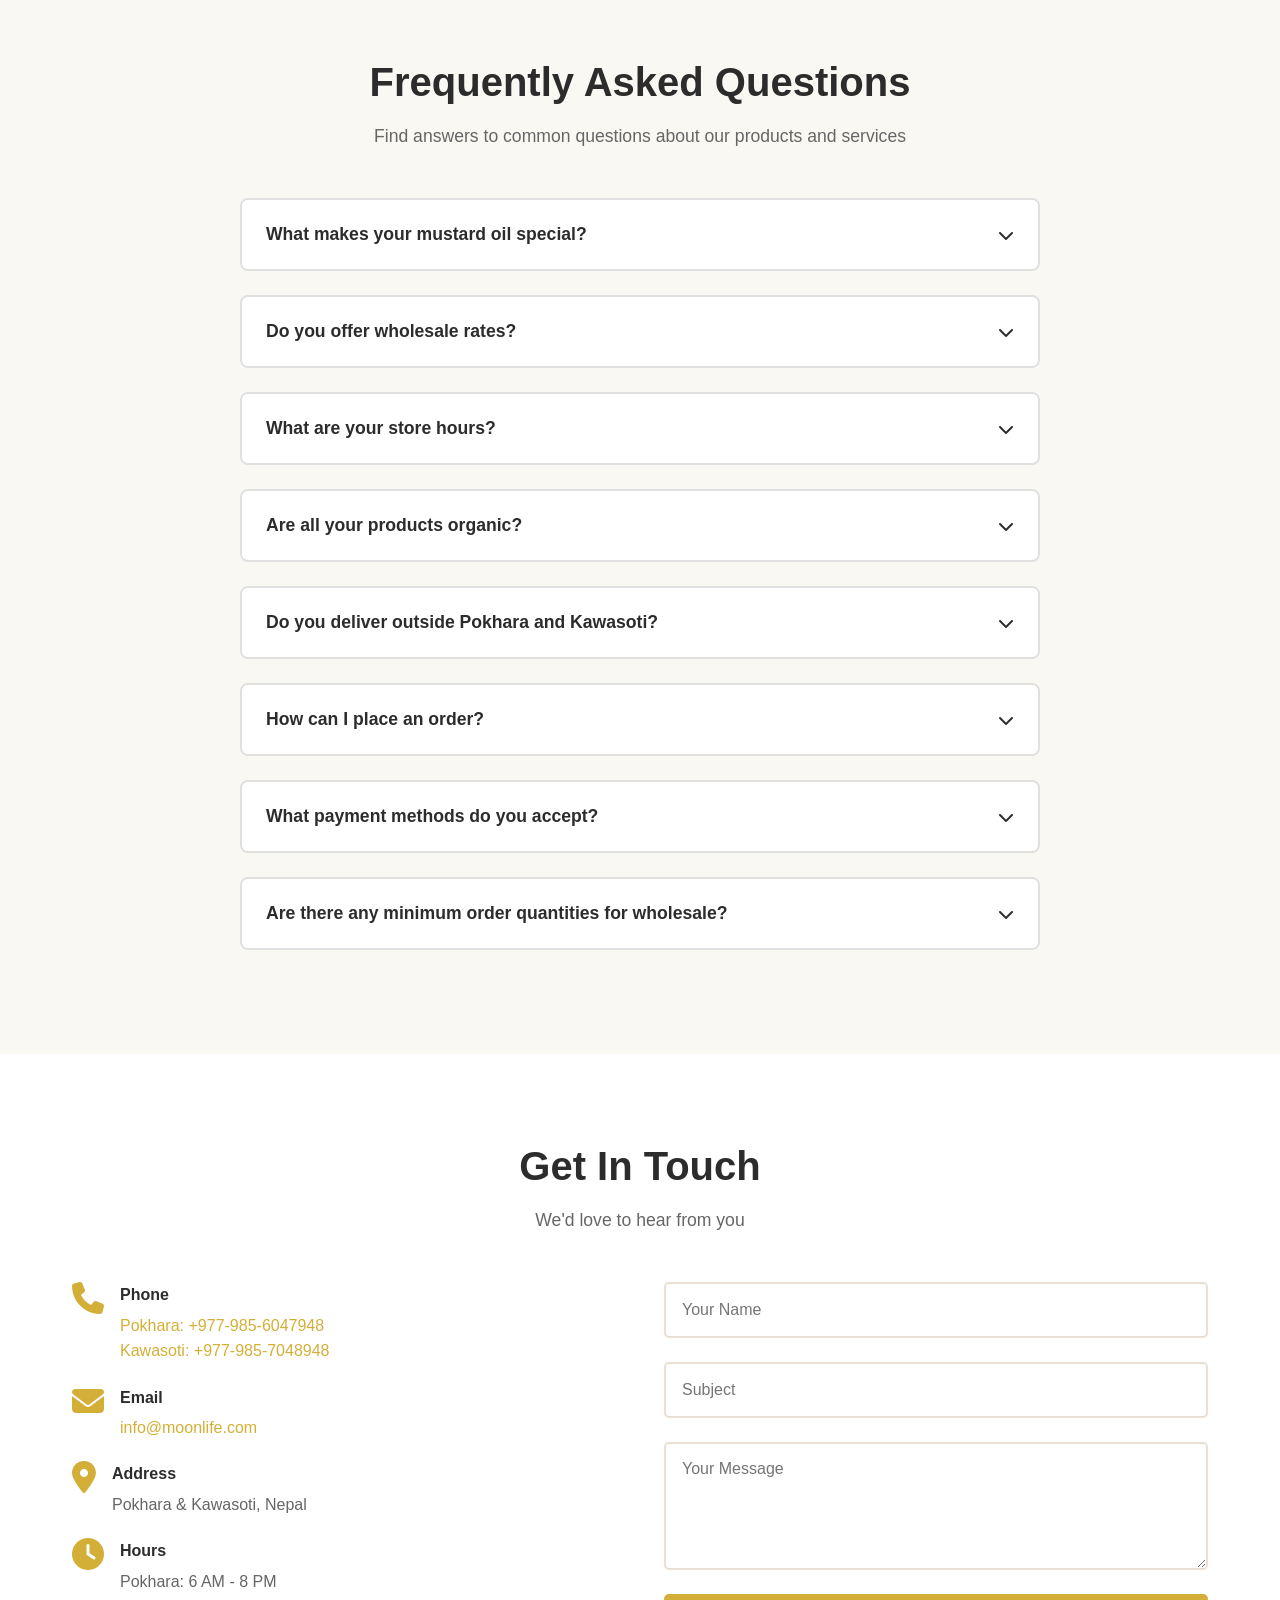
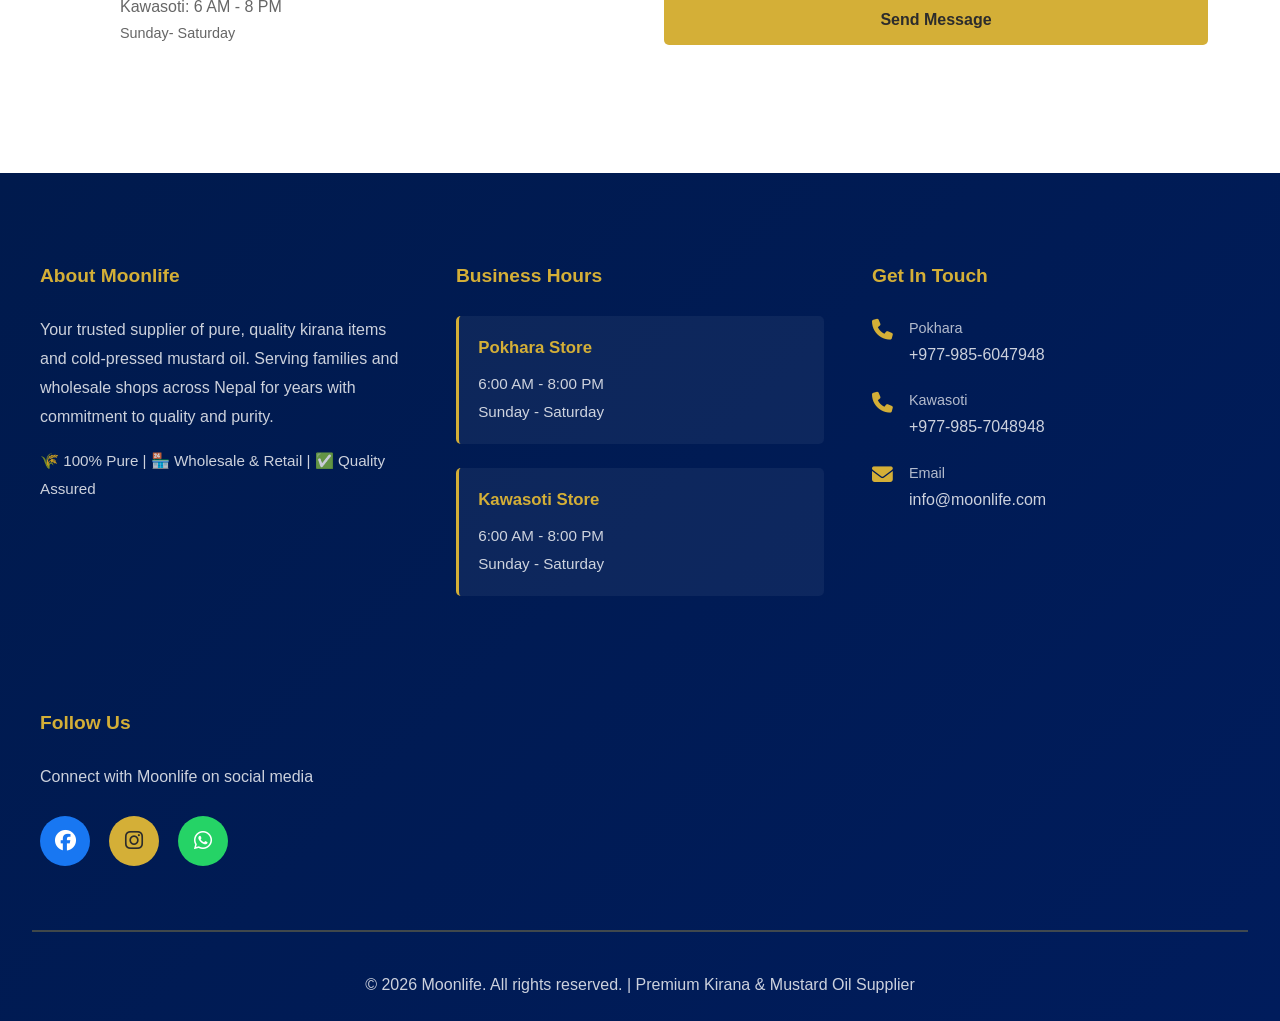
==== commit 2bc4d22b: "Fix blinking contact items - rename footer contact classes to prevent style conflicts" ====
--- a/index.html
+++ b/index.html
@@ -646,8 +646,8 @@
             <div>
               <h4>Hours</h4>
               <p>
-                Pokhara: 9 AM - 6 PM<br />
-                Kawasoti: 9 AM - 5 PM<br />
+                Pokhara: 6 AM - 8 PM<br />
+                Kawasoti: 6 AM - 8 PM<br />
                 <span style="font-size: 0.9rem; color: #666"
                   >Sunday- Saturday</span
                 >
@@ -702,7 +702,7 @@
         <div class="footer-section">
           <h4>Get In Touch</h4>
           <div class="contact-info">
-            <div class="contact-item">
+            <div class="footer-contact-item">
               <i class="fas fa-phone"></i>
               <div>
                 <p style="font-size: 0.9rem; color: rgba(255, 255, 255, 0.7)">
@@ -711,7 +711,7 @@
                 <a href="tel:+9779856047948">+977-985-6047948</a>
               </div>
             </div>
-            <div class="contact-item">
+            <div class="footer-contact-item">
               <i class="fas fa-phone"></i>
               <div>
                 <p style="font-size: 0.9rem; color: rgba(255, 255, 255, 0.7)">
@@ -720,7 +720,7 @@
                 <a href="tel:+9779857048948">+977-985-7048948</a>
               </div>
             </div>
-            <div class="contact-item">
+            <div class="footer-contact-item">
               <i class="fas fa-envelope"></i>
               <div>
                 <p style="font-size: 0.9rem; color: rgba(255, 255, 255, 0.7)">
--- a/styles.css
+++ b/styles.css
@@ -990,14 +990,20 @@
   align-items: flex-start;
 }
 
-.contact-item i {
+.footer-contact-item {
+  display: flex;
+  gap: 1rem;
+  align-items: flex-start;
+}
+
+.footer-contact-item i {
   color: var(--primary-color);
   font-size: 1.3rem;
   flex-shrink: 0;
   margin-top: 0.2rem;
 }
 
-.contact-item a {
+.footer-contact-item a {
   color: rgba(255, 255, 255, 0.9);
   text-decoration: none;
   font-weight: 500;
@@ -1005,7 +1011,7 @@
   transition: color 0.3s;
 }
 
-.contact-item a:hover {
+.footer-contact-item a:hover {
   color: var(--primary-color);
 }
 
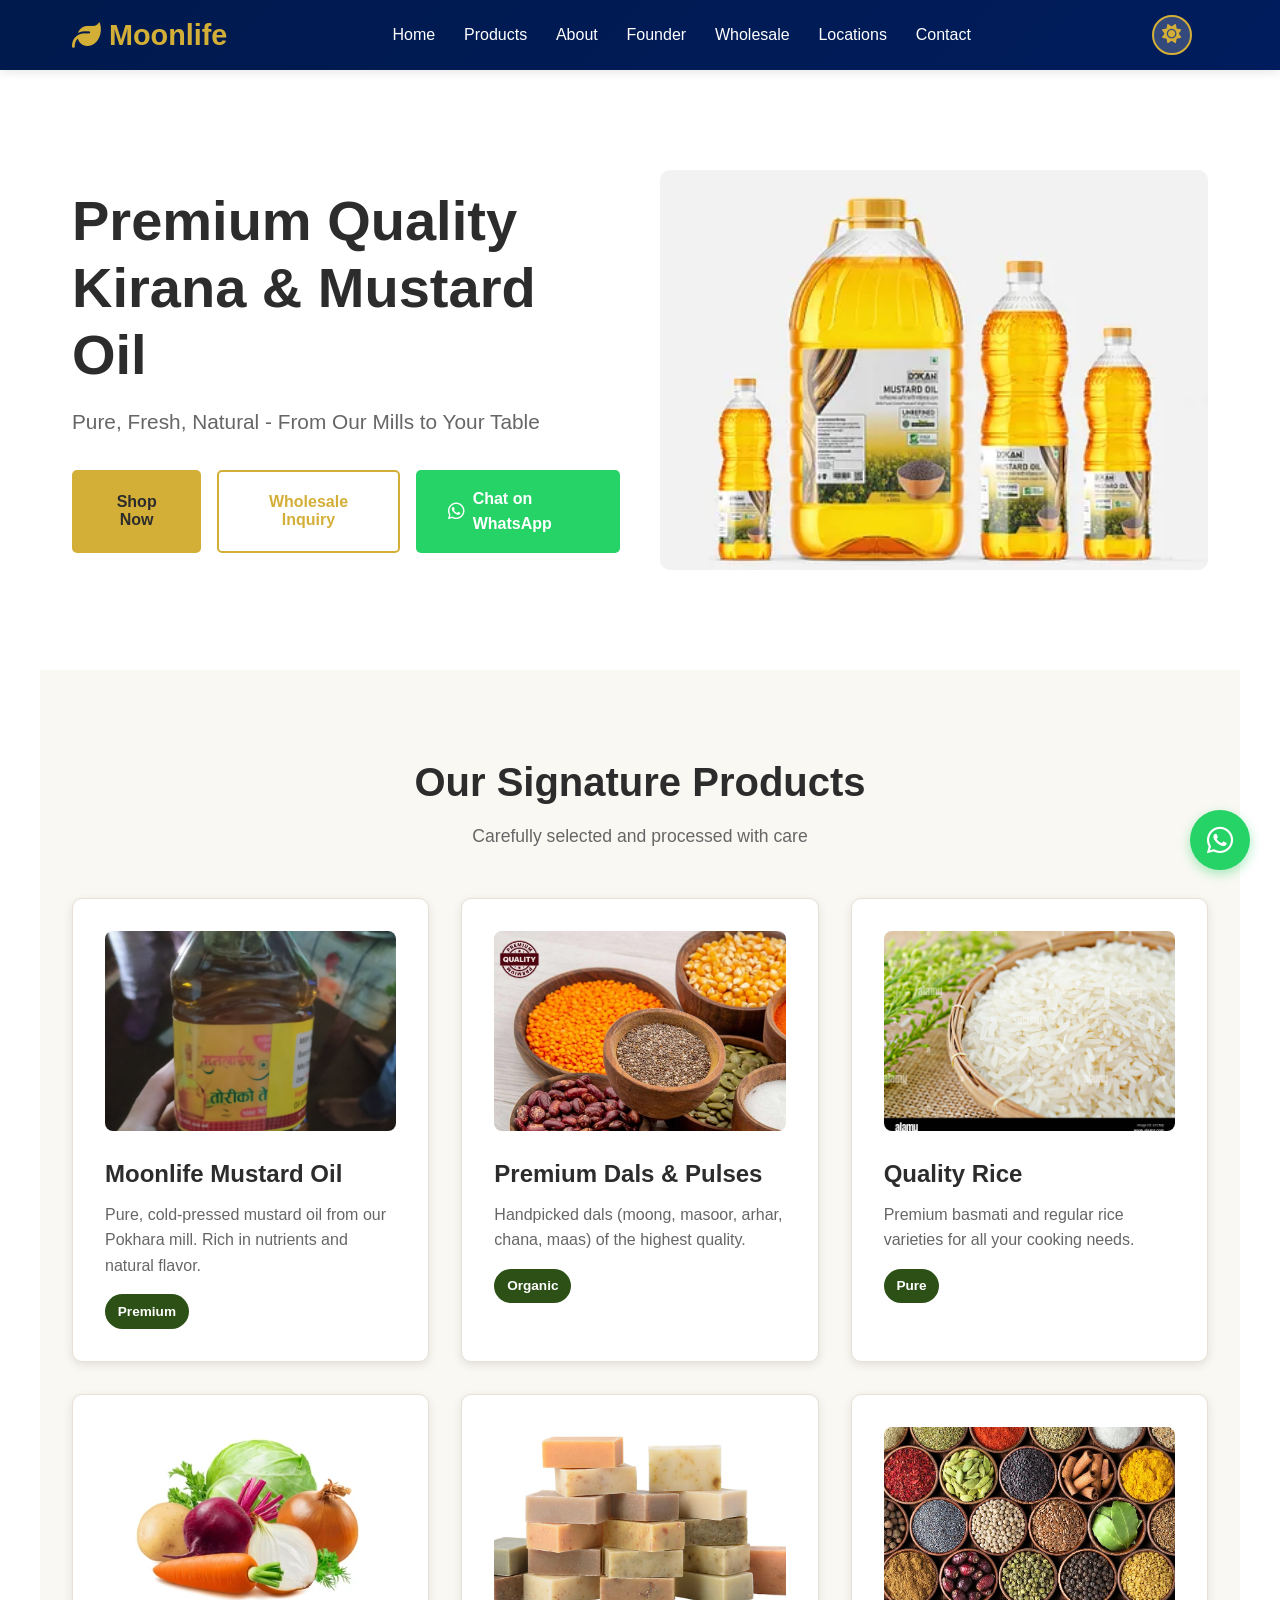
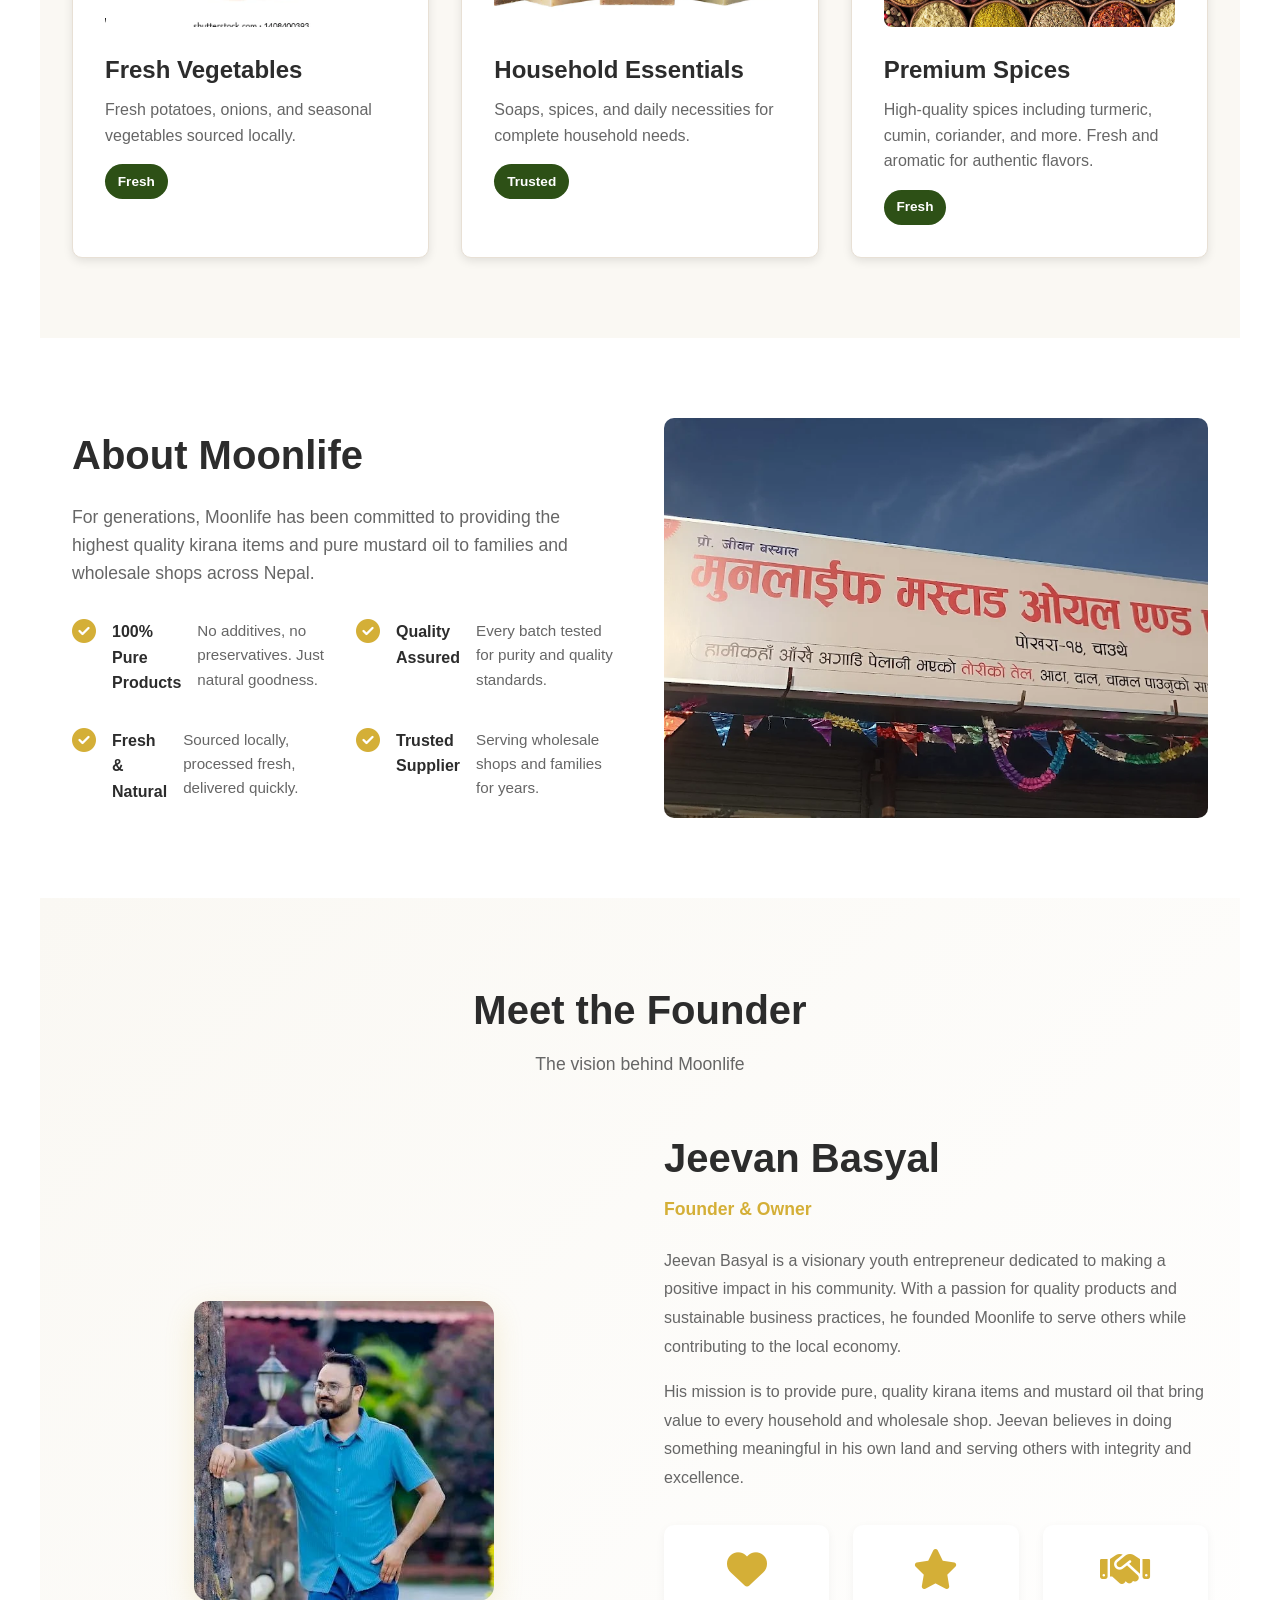
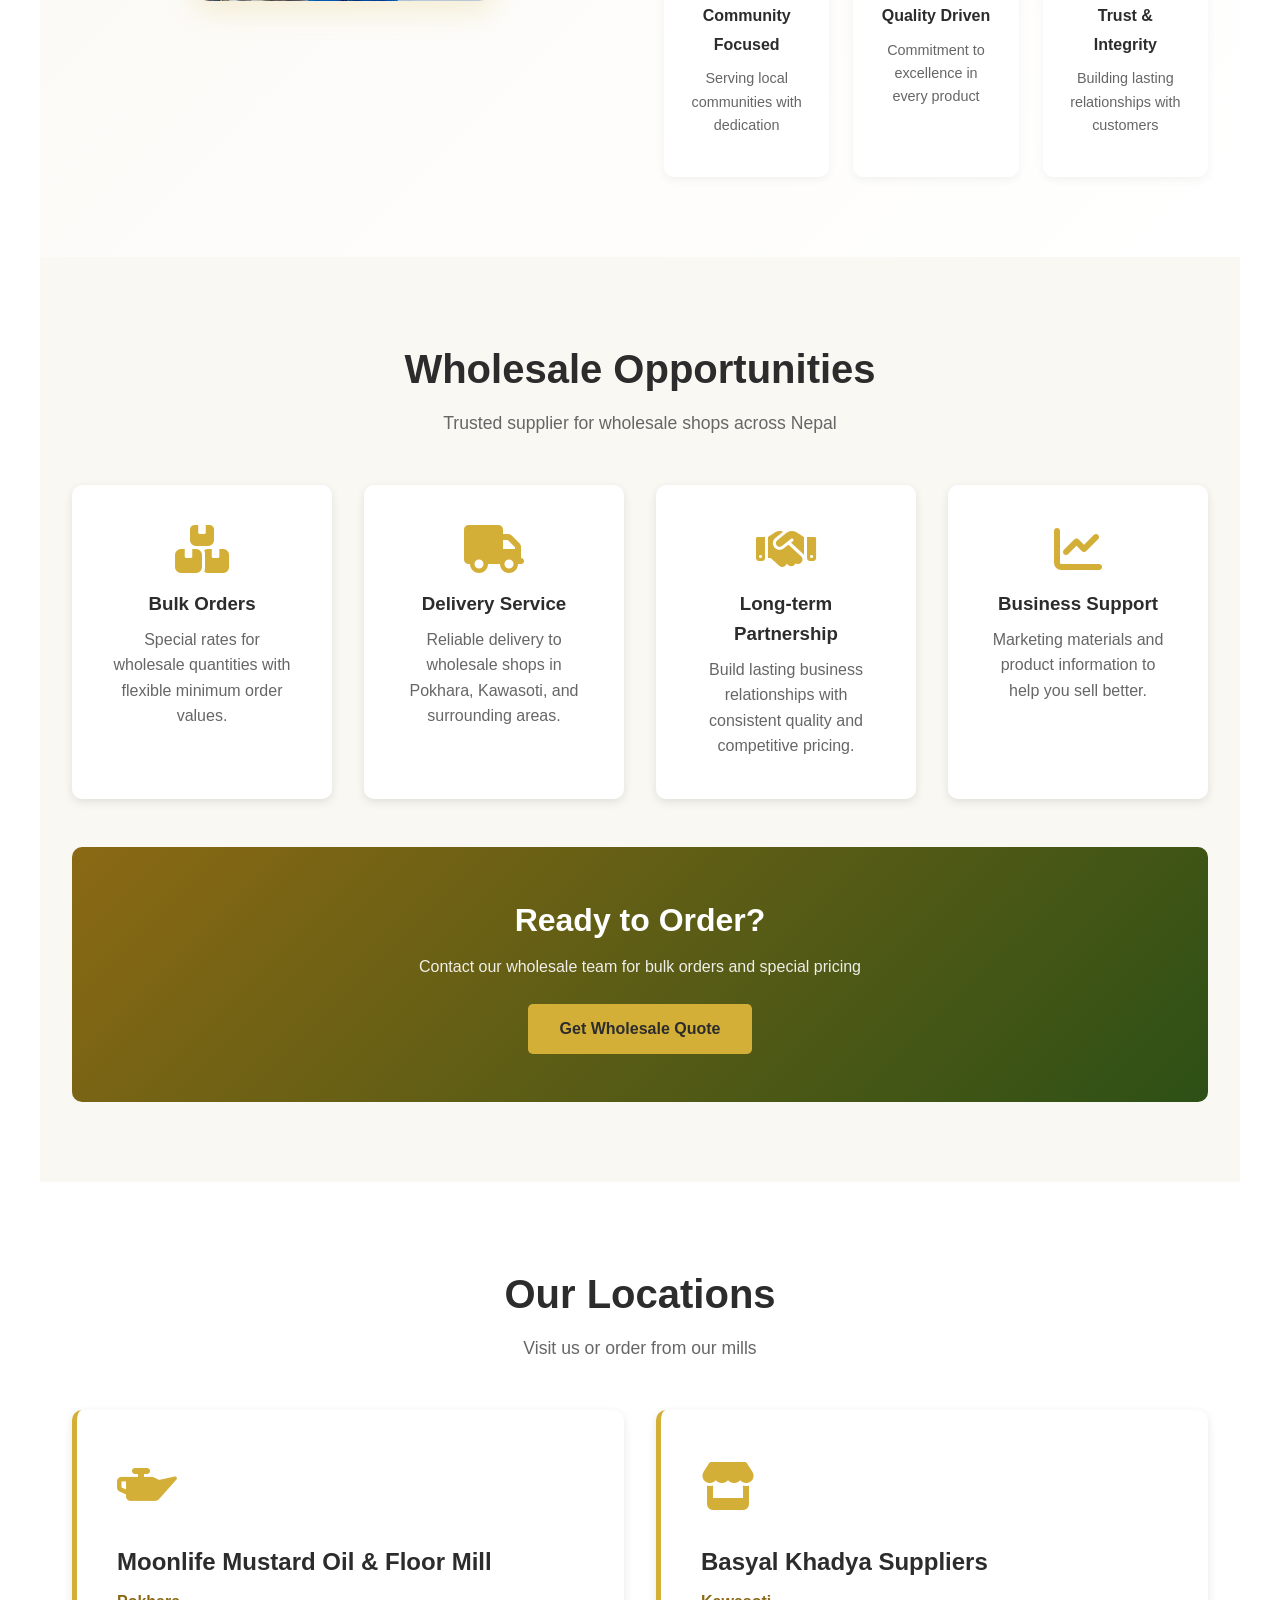
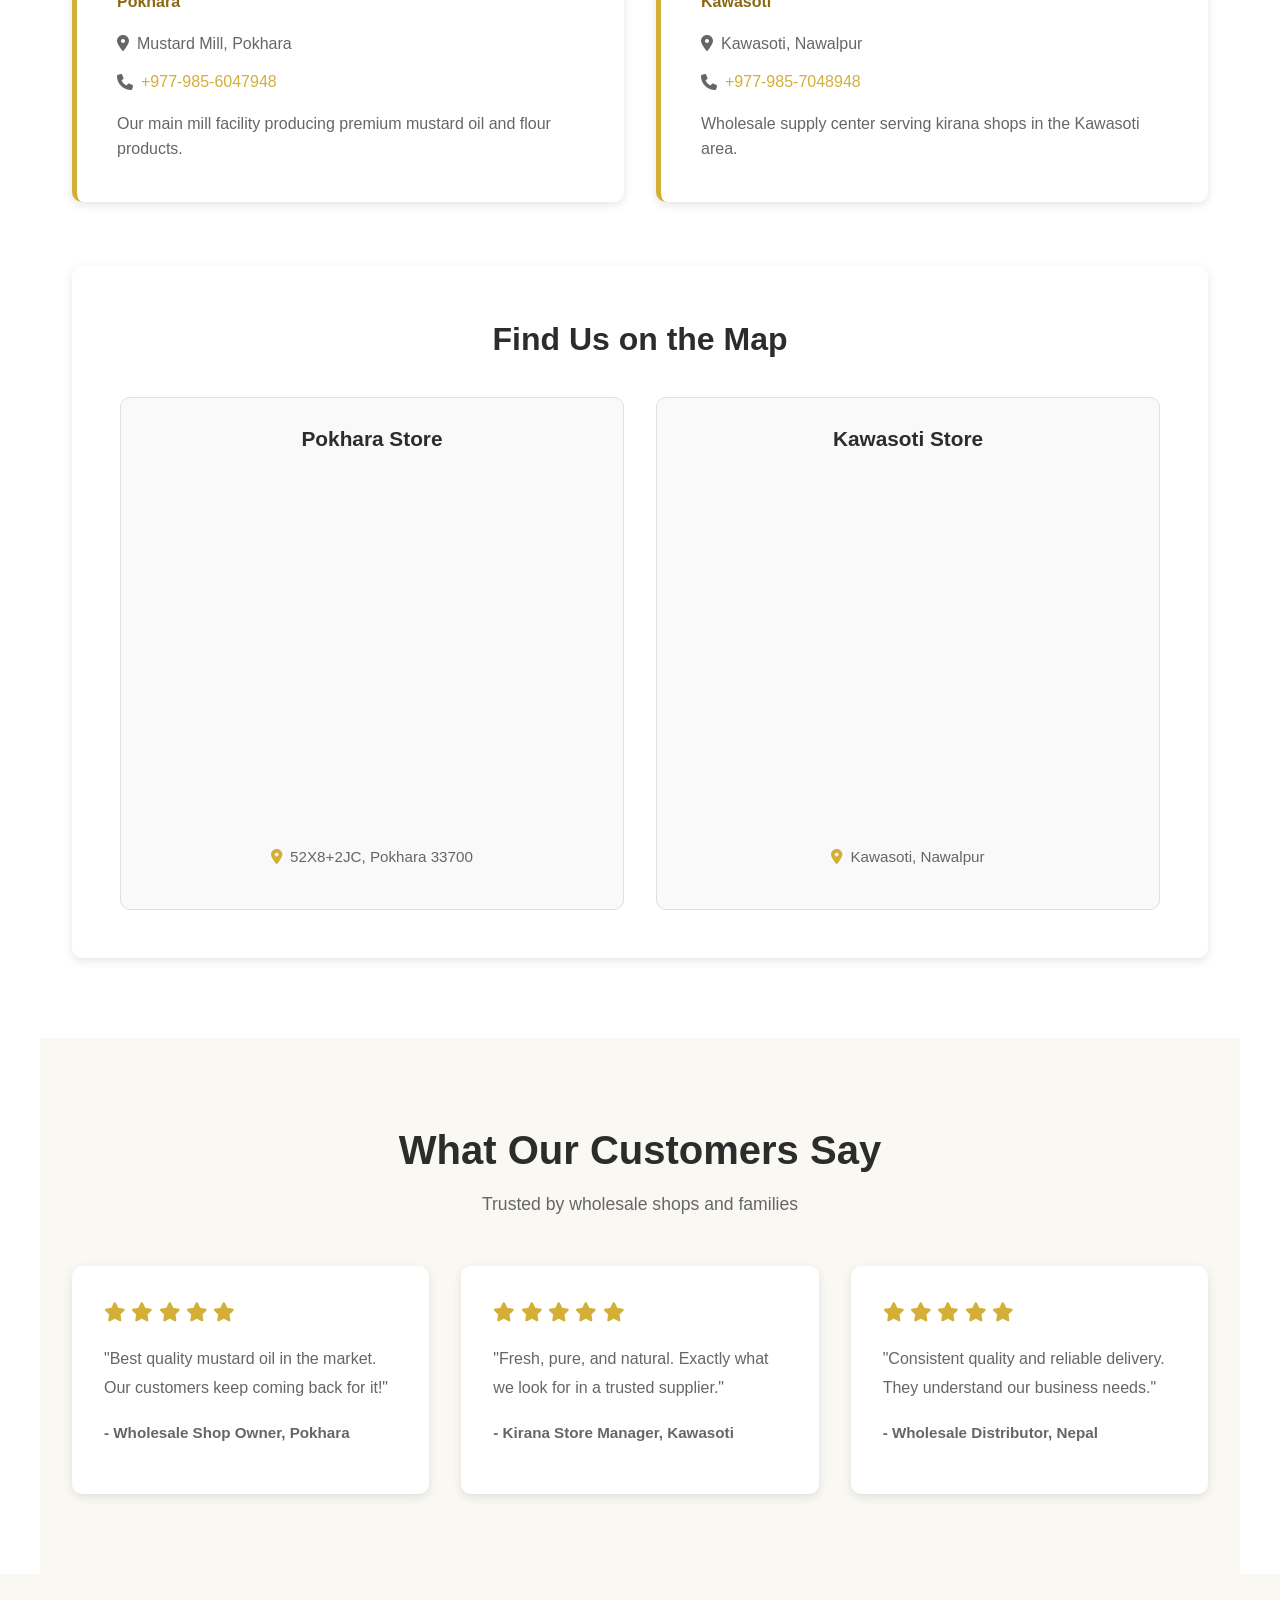
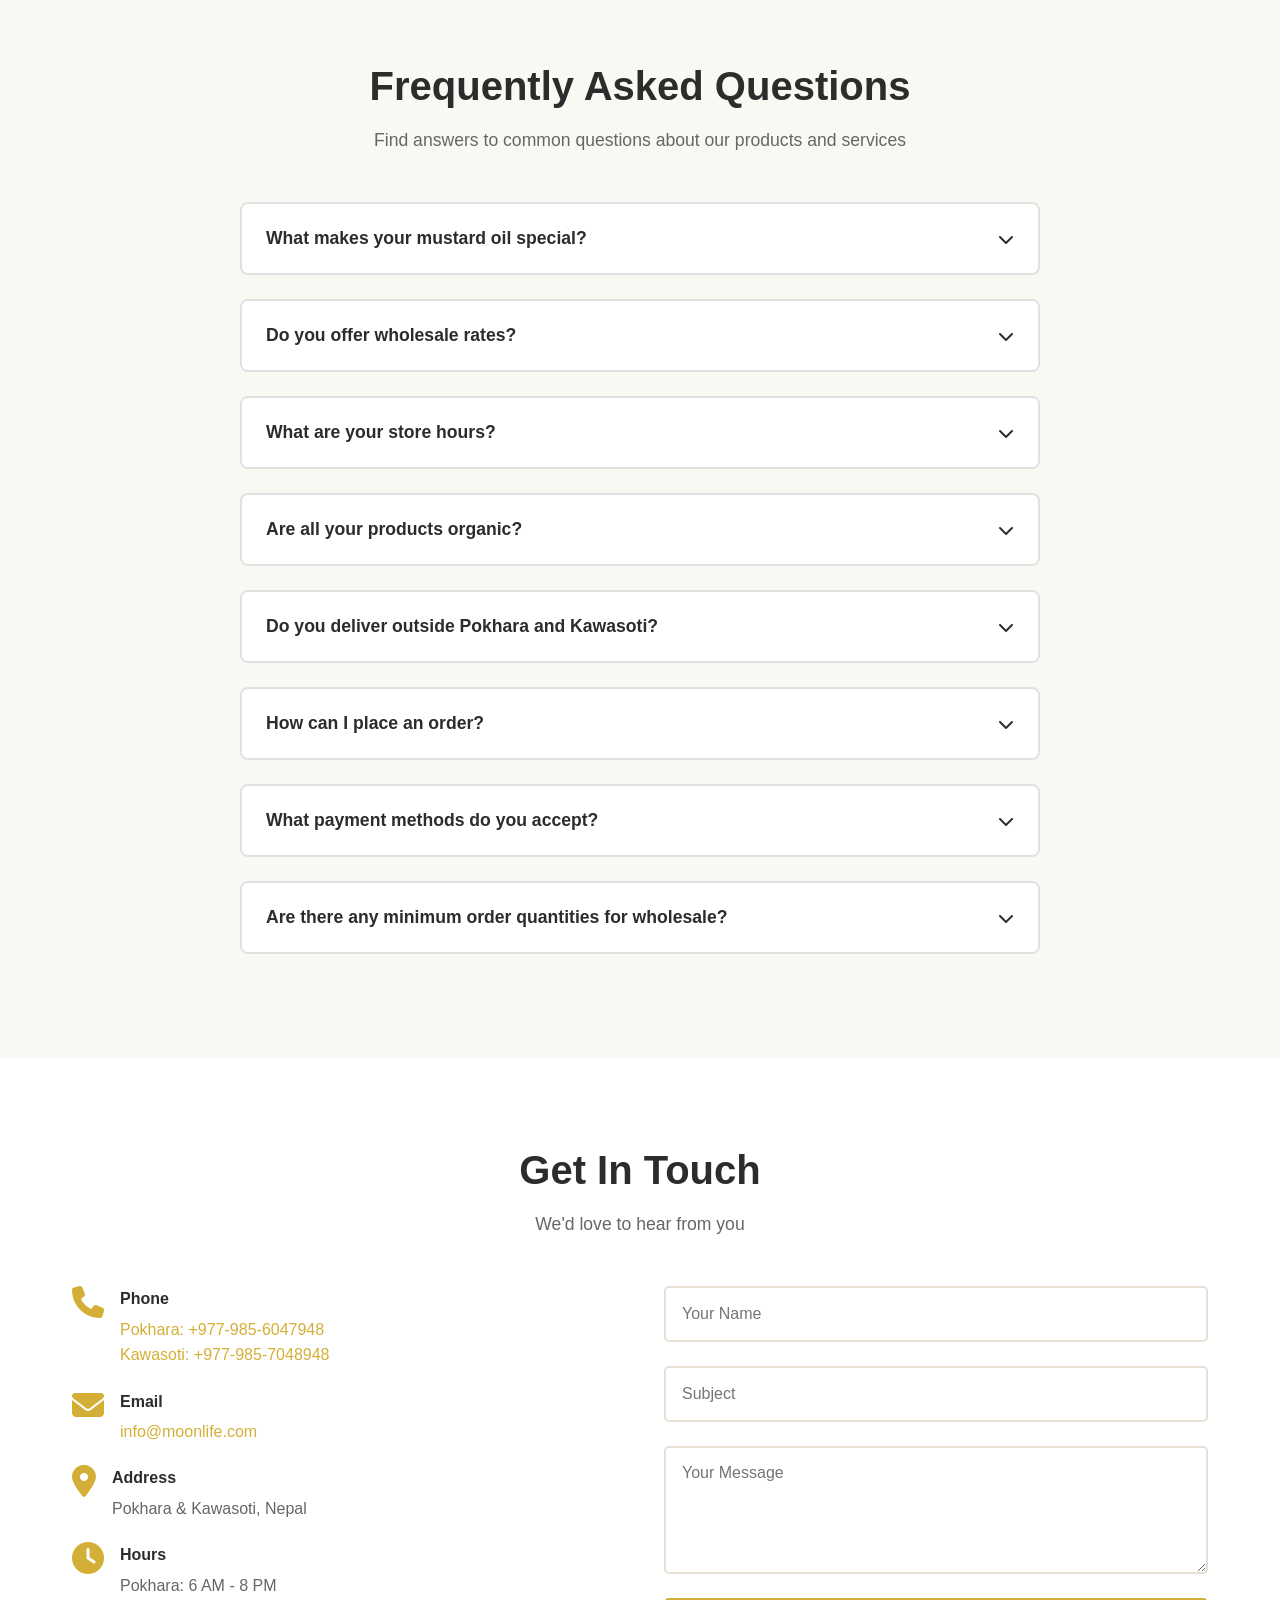
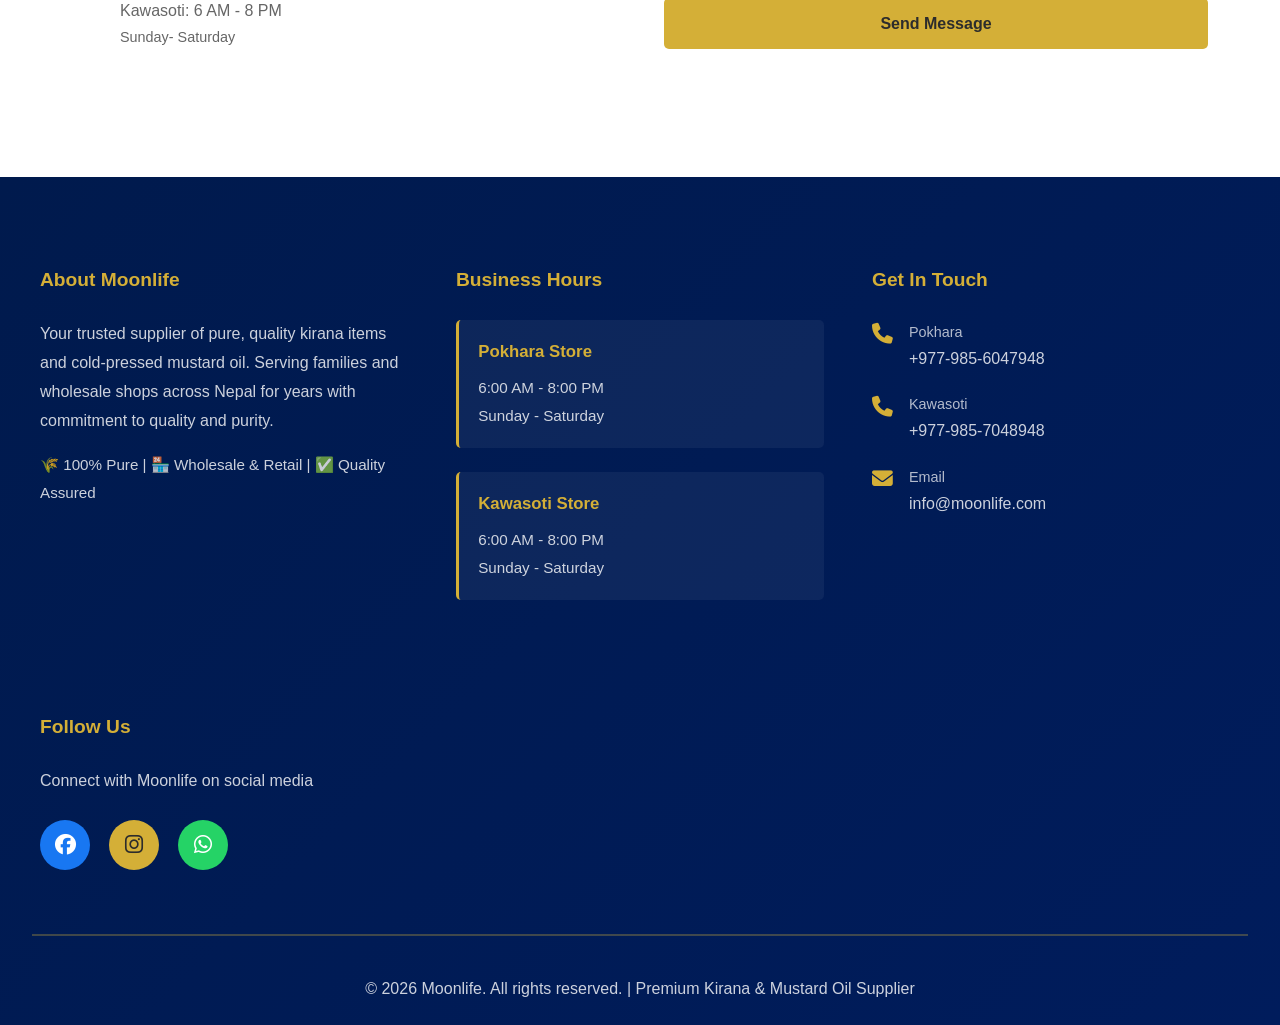
==== commit 08fc4ba4: "Add dark/light mode toggle with theme persistence" ====
--- a/index.html
+++ b/index.html
@@ -96,6 +96,12 @@
           <li><a href="#locations">Locations</a></li>
           <li><a href="#contact">Contact</a></li>
         </ul>
+        <button
+          id="theme-toggle"
+          class="theme-toggle"
+          title="Toggle Dark/Light Mode">
+          <i class="fas fa-sun"></i>
+        </button>
         <div class="hamburger">
           <span></span>
           <span></span>
--- a/styles.css
+++ b/styles.css
@@ -12,13 +12,25 @@
   --text-dark: #2c2c2c;
   --text-light: #666;
   --border-color: #e8e0d5;
+  --bg-color: #fff;
+  --card-bg: #fff;
+}
+
+body.dark-mode {
+  --light-bg: #1a1a1a;
+  --text-dark: #e0e0e0;
+  --text-light: #b0b0b0;
+  --border-color: #333;
+  --bg-color: #0d0d0d;
+  --card-bg: #1a1a1a;
 }
 
 body {
   font-family: "Segoe UI", Tahoma, Geneva, Verdana, sans-serif;
   line-height: 1.6;
   color: var(--text-dark);
-  background-color: #fff;
+  background-color: var(--bg-color);
+  transition: background-color 0.3s ease, color 0.3s ease;
 }
 
 /* Navigation */
@@ -76,6 +88,29 @@
   color: var(--primary-color);
   border-bottom: 2px solid var(--primary-color);
   padding-bottom: 0.25rem;
+}
+
+/* Theme Toggle Button */
+.theme-toggle {
+  background: rgba(255, 255, 255, 0.2);
+  border: 2px solid var(--primary-color);
+  color: var(--primary-color);
+  width: 40px;
+  height: 40px;
+  border-radius: 50%;
+  display: flex;
+  align-items: center;
+  justify-content: center;
+  cursor: pointer;
+  transition: all 0.3s ease;
+  font-size: 1.2rem;
+  margin: 0 1rem;
+}
+
+.theme-toggle:hover {
+  background: var(--primary-color);
+  color: #001a4d;
+  transform: rotate(20deg);
 }
 
 .hamburger {
@@ -272,12 +307,13 @@
 }
 
 .product-card {
-  background: white;
+  background: var(--card-bg);
   border-radius: 10px;
   overflow: hidden;
   box-shadow: 0 3px 10px rgba(0, 0, 0, 0.1);
   transition: all 0.3s;
   padding: 2rem;
+  border: 1px solid var(--border-color);
 }
 
 .product-card:hover {
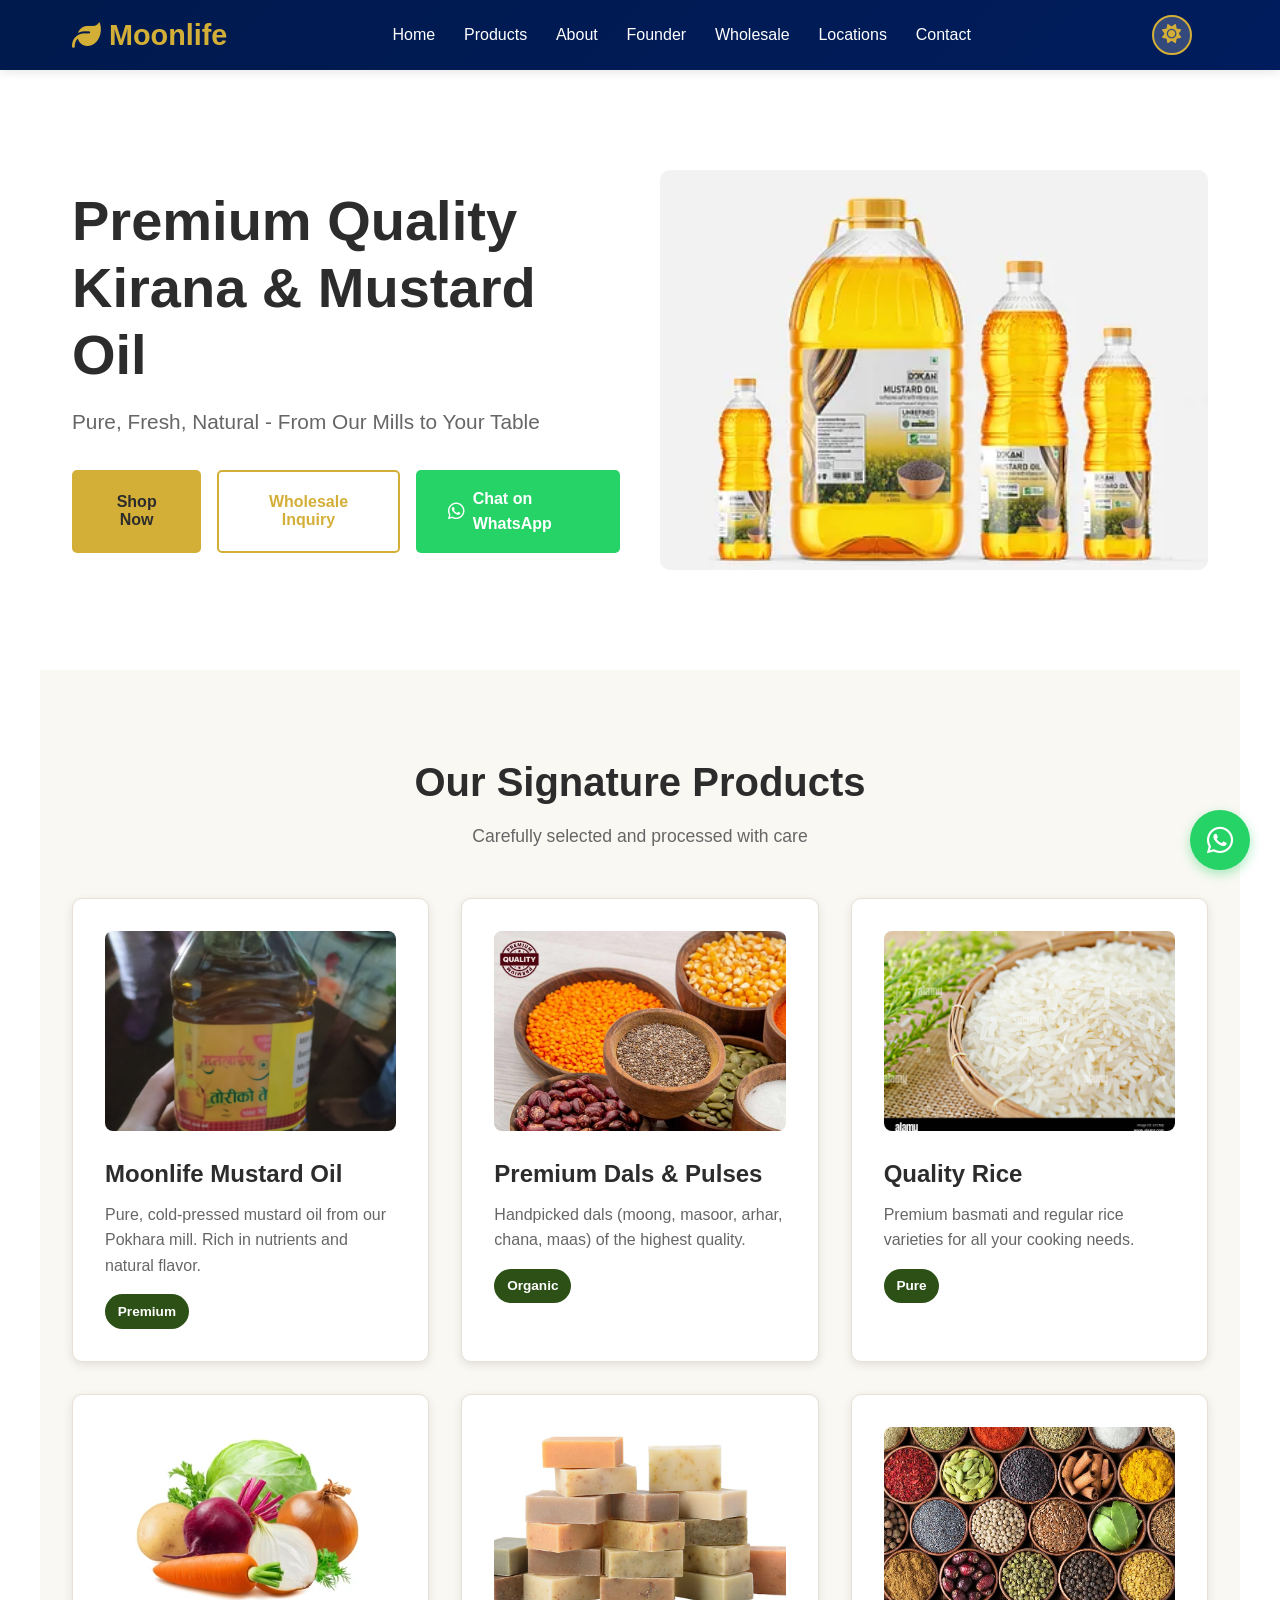
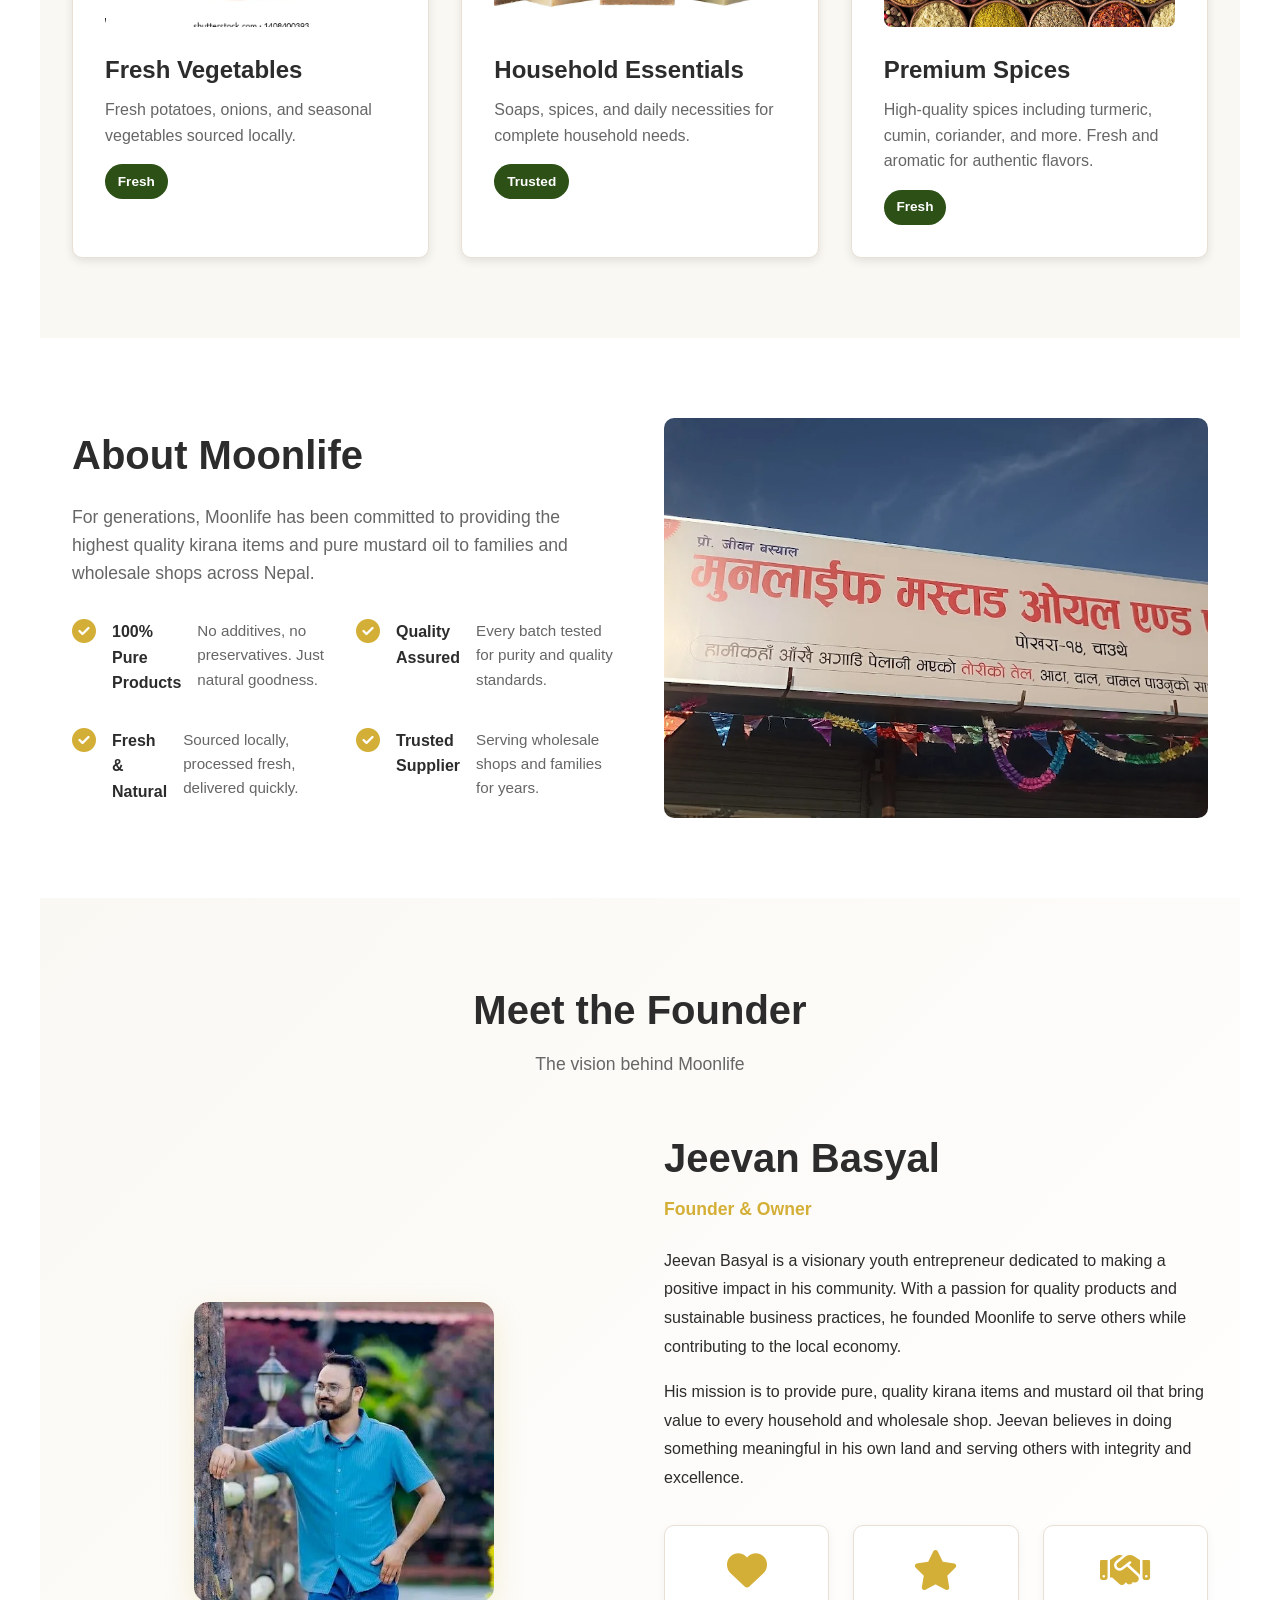
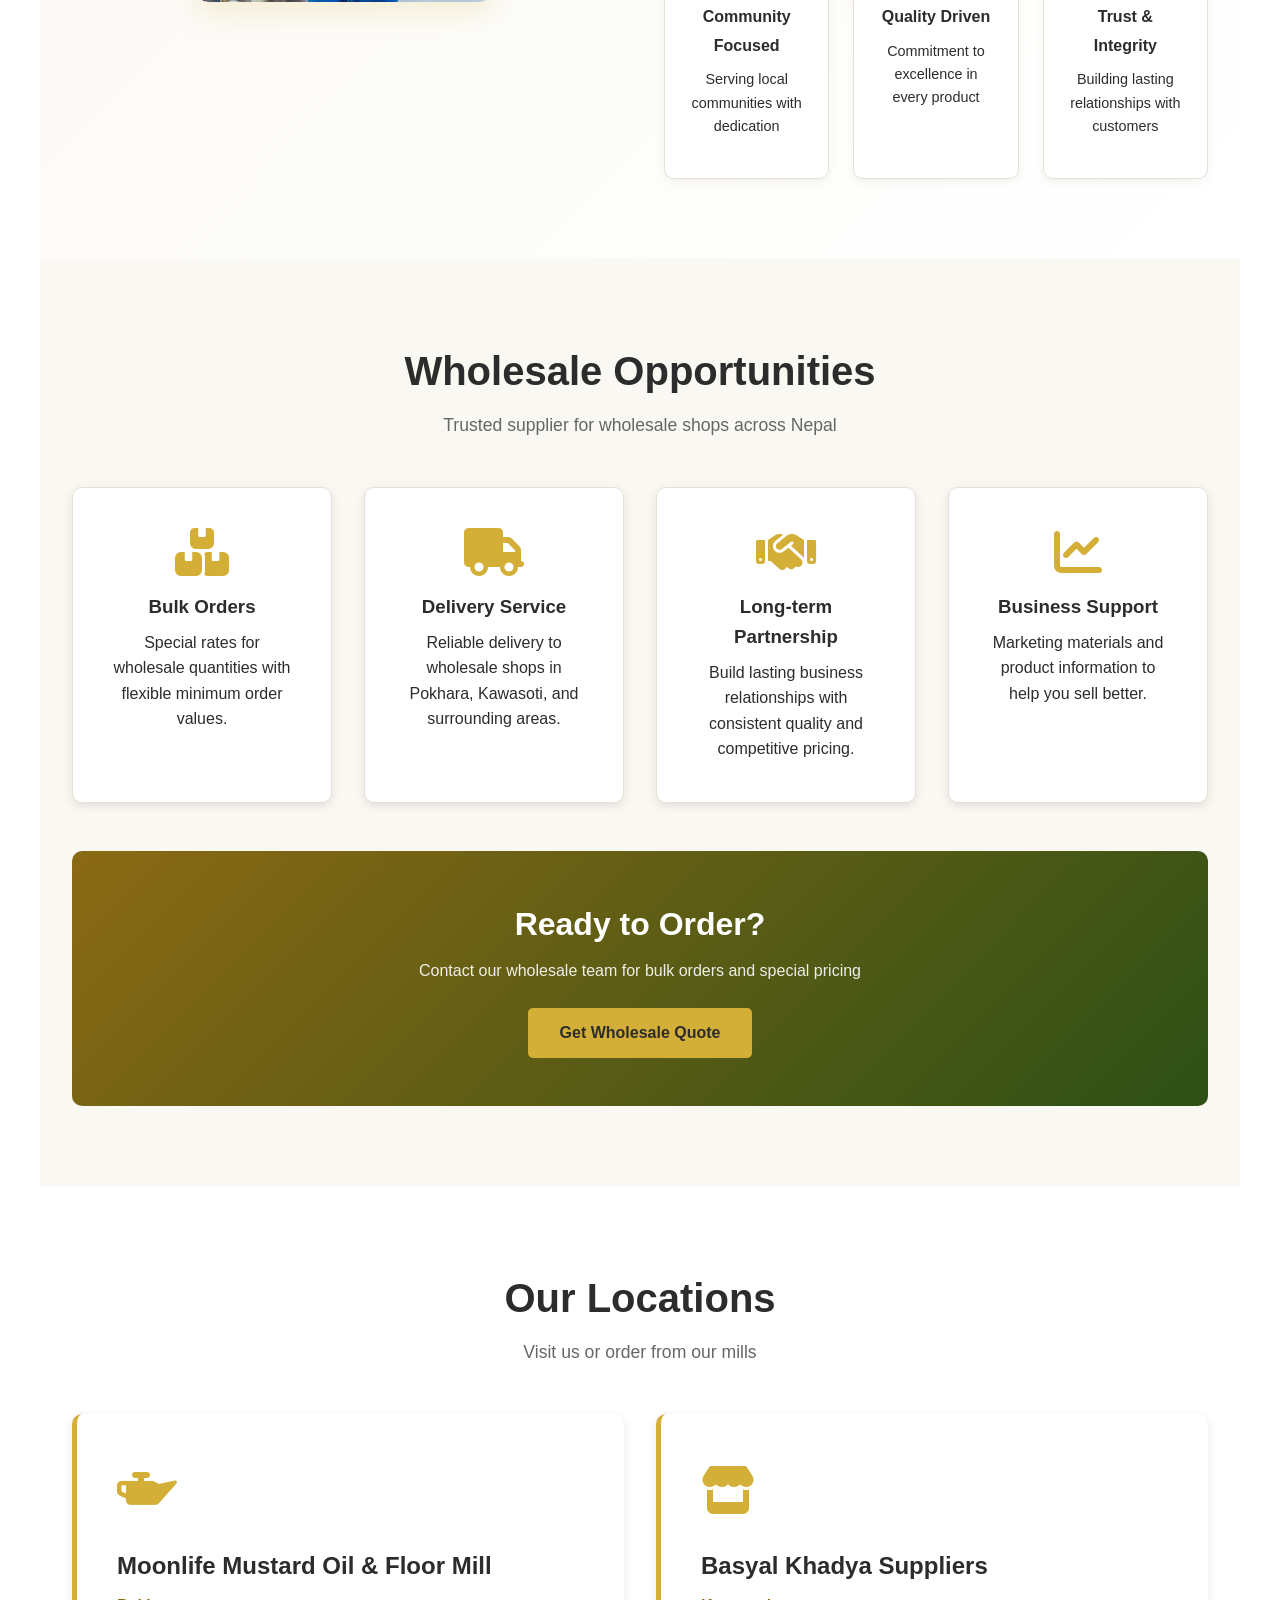
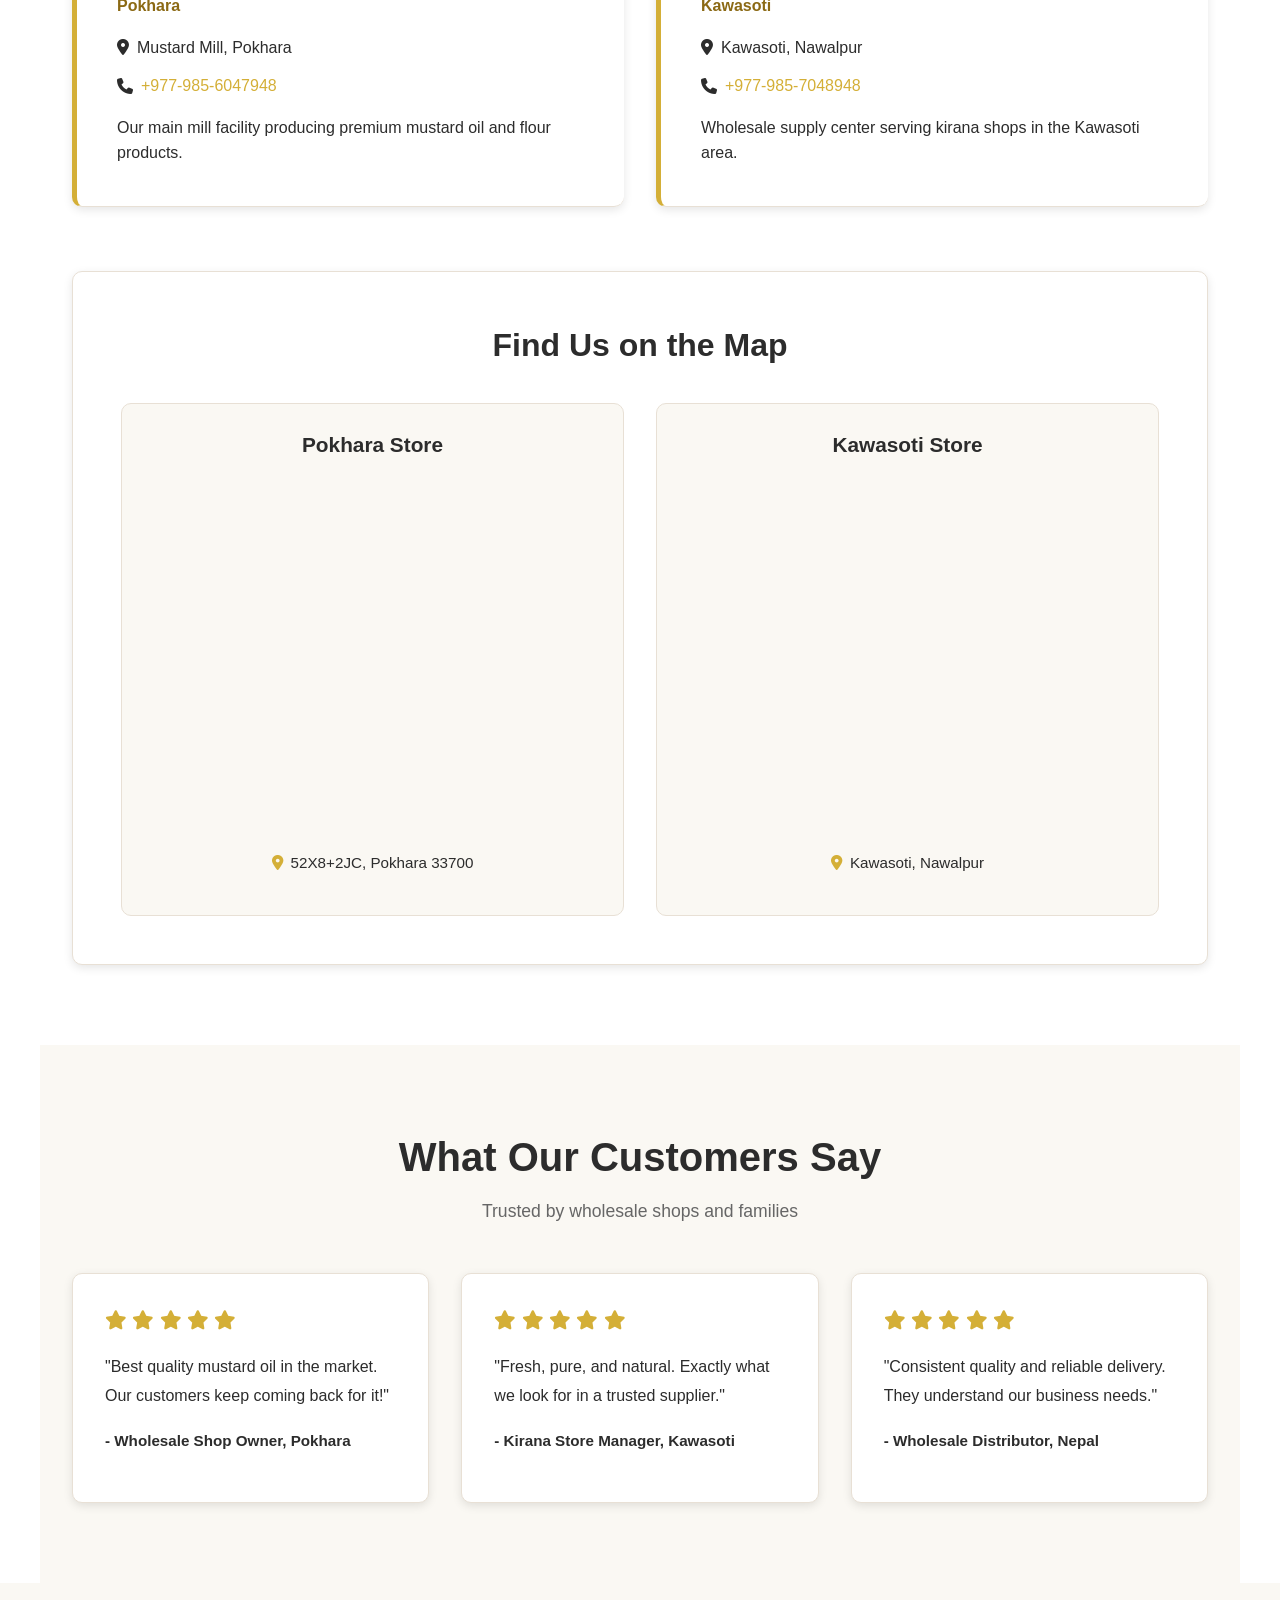
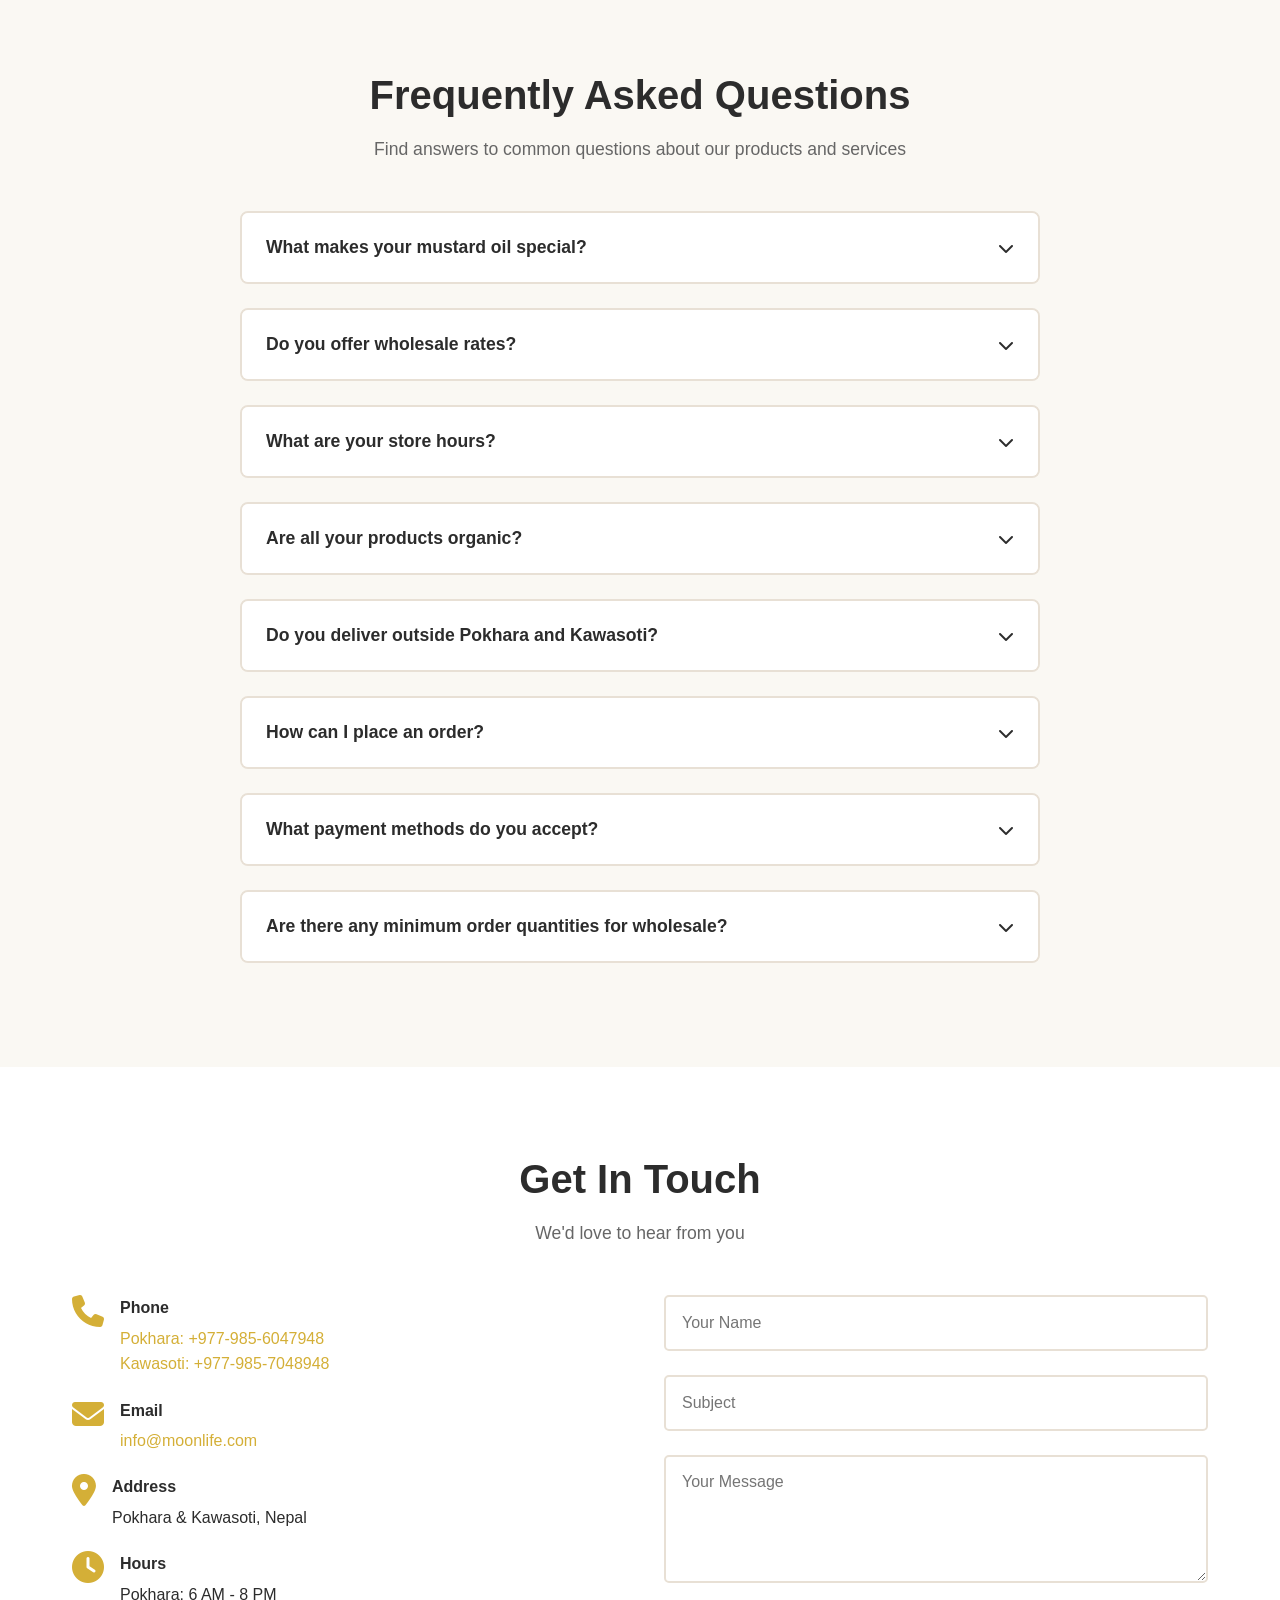
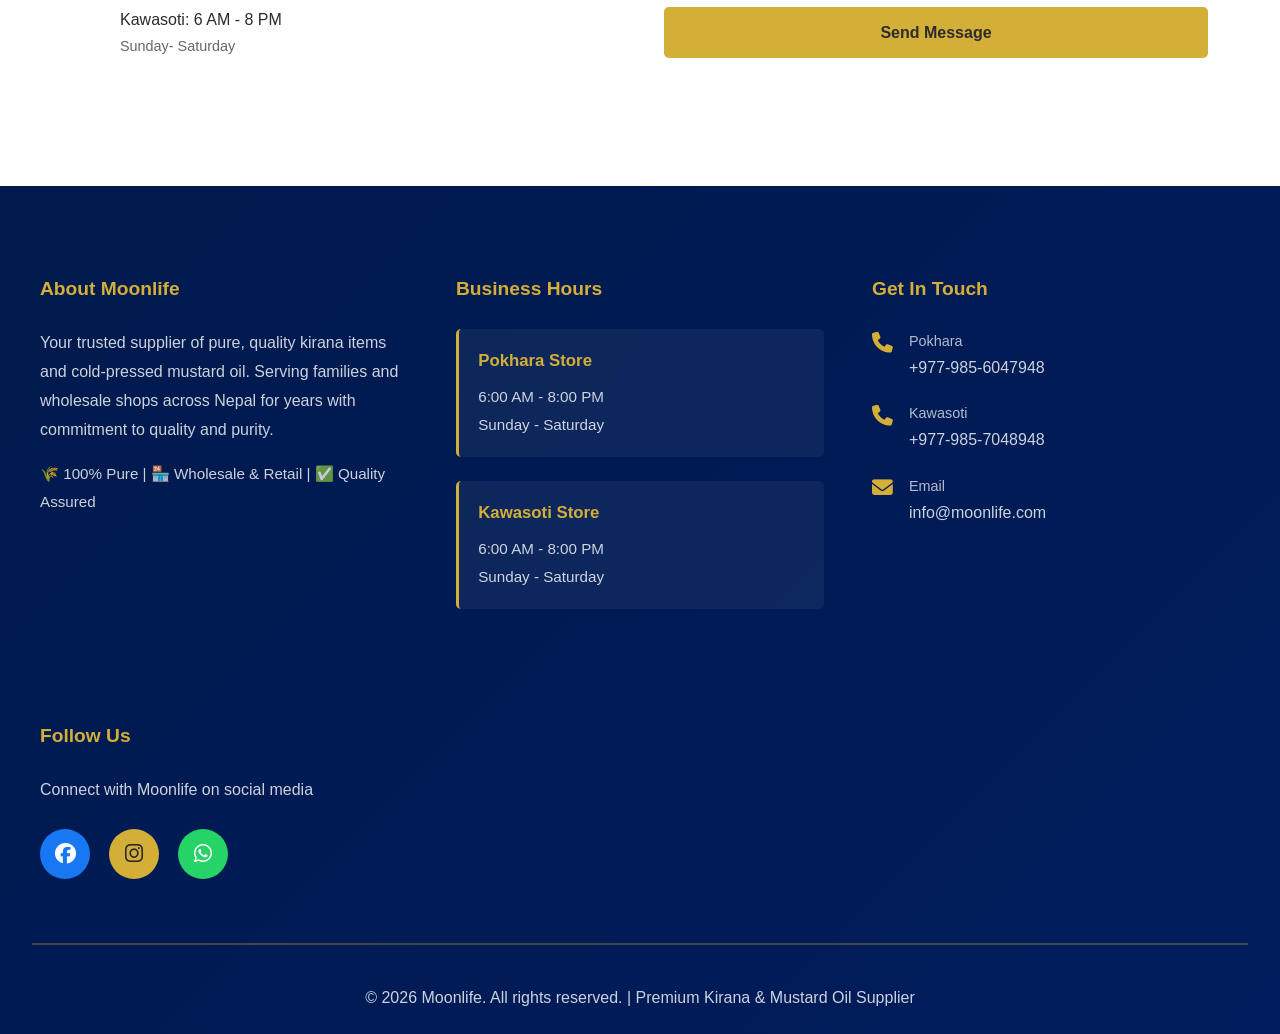
==== commit 9f158860: "Add favicon.svg file and fix favicon references for Render deployment" ====
--- a/index.html
+++ b/index.html
@@ -41,8 +41,9 @@
     <meta rel="canonical" href="https://moonlife.onrender.com" />
 
     <!-- Favicon -->
-    <link rel="icon" type="image/svg+xml" href="favicon.svg" />
+    <link rel="icon" type="image/png" href="moonlife-favicon.png" />
     <link rel="shortcut icon" href="moonlife-favicon.png" />
+    <link rel="apple-touch-icon" href="moonlife-favicon.png" />
 
     <link rel="stylesheet" href="styles.css" />
     <link
--- a/styles.css
+++ b/styles.css
@@ -482,12 +482,13 @@
 }
 
 .wholesale-card {
-  background: white;
+  background: var(--card-bg);
   padding: 2.5rem;
   border-radius: 10px;
   text-align: center;
   box-shadow: 0 3px 10px rgba(0, 0, 0, 0.1);
   transition: all 0.3s;
+  border: 1px solid var(--border-color);
 }
 
 .wholesale-card:hover {
@@ -507,7 +508,7 @@
 }
 
 .wholesale-card p {
-  color: var(--text-light);
+  color: var(--text-dark);
 }
 
 .wholesale-cta {
@@ -535,7 +536,8 @@
 /* Owner Section */
 .owner {
   padding: 5rem 2rem;
-  background: linear-gradient(135deg, var(--light-bg) 0%, #fff 100%);
+  background: linear-gradient(135deg, var(--light-bg) 0%, var(--bg-color) 100%);
+  color: var(--text-dark);
 }
 
 .owner,
@@ -597,7 +599,7 @@
 }
 
 .owner-bio {
-  color: var(--text-light);
+  color: var(--text-dark);
   line-height: 1.8;
 }
 
@@ -614,12 +616,13 @@
 }
 
 .value-item {
-  background: white;
+  background: var(--card-bg);
   padding: 1.5rem;
   border-radius: 10px;
   text-align: center;
   box-shadow: 0 3px 10px rgba(0, 0, 0, 0.05);
   transition: all 0.3s;
+  border: 1px solid var(--border-color);
 }
 
 .value-item:hover {
@@ -640,7 +643,7 @@
 }
 
 .value-item p {
-  color: var(--text-light);
+  color: var(--text-dark);
   font-size: 0.9rem;
   line-height: 1.6;
 }
@@ -658,12 +661,13 @@
 }
 
 .location-card {
-  background: white;
+  background: var(--card-bg);
   padding: 2.5rem;
   border-radius: 10px;
   border-left: 5px solid var(--primary-color);
   box-shadow: 0 3px 10px rgba(0, 0, 0, 0.1);
   transition: all 0.3s;
+  border-bottom: 1px solid var(--border-color);
 }
 
 .location-card:hover {
@@ -689,7 +693,7 @@
 }
 
 .location-details {
-  color: var(--text-light);
+  color: var(--text-dark);
   margin-bottom: 0.8rem;
   display: flex;
   align-items: center;
@@ -706,7 +710,7 @@
 }
 
 .location-description {
-  color: var(--text-light);
+  color: var(--text-dark);
   margin-top: 1rem;
 }
 
@@ -714,9 +718,10 @@
 .locations-map {
   margin-top: 4rem;
   padding: 3rem;
-  background: white;
+  background: var(--card-bg);
   border-radius: 10px;
   box-shadow: 0 3px 10px rgba(0, 0, 0, 0.1);
+  border: 1px solid var(--border-color);
 }
 
 .locations-map h3 {
@@ -733,10 +738,10 @@
 }
 
 .map-box {
-  background: #f9f9f9;
+  background: var(--light-bg);
   border-radius: 10px;
   padding: 1.5rem;
-  border: 1px solid #e0e0e0;
+  border: 1px solid var(--border-color);
 }
 
 .map-box h4 {
@@ -753,7 +758,7 @@
 }
 
 .map-address {
-  color: var(--text-light);
+  color: var(--text-dark);
   margin-bottom: 1rem;
   display: flex;
   align-items: center;
@@ -780,10 +785,11 @@
 }
 
 .testimonial-card {
-  background: white;
+  background: var(--card-bg);
   padding: 2rem;
   border-radius: 10px;
   box-shadow: 0 3px 10px rgba(0, 0, 0, 0.1);
+  border: 1px solid var(--border-color);
 }
 
 .stars {
@@ -793,7 +799,7 @@
 }
 
 .testimonial-card p {
-  color: var(--text-light);
+  color: var(--text-dark);
   margin-bottom: 1rem;
   line-height: 1.8;
 }
@@ -817,7 +823,7 @@
 
 .faq-item {
   margin-bottom: 1.5rem;
-  border: 2px solid #e0e0e0;
+  border: 2px solid var(--border-color);
   border-radius: 8px;
   overflow: hidden;
   transition: all 0.3s ease;
@@ -831,7 +837,7 @@
 .faq-question {
   width: 100%;
   padding: 1.5rem;
-  background: white;
+  background: var(--card-bg);
   border: none;
   cursor: pointer;
   display: flex;
@@ -844,7 +850,7 @@
 }
 
 .faq-question:hover {
-  background: #f5f5f5;
+  background: var(--light-bg);
   color: var(--primary-color);
 }
 
@@ -865,7 +871,7 @@
 .faq-answer {
   max-height: 0;
   overflow: hidden;
-  background: #fafafa;
+  background: var(--light-bg);
   transition: max-height 0.3s ease, padding 0.3s ease;
 }
 
@@ -875,9 +881,10 @@
 }
 
 .faq-answer p {
-  color: var(--text-light);
+  color: var(--text-dark);
   line-height: 1.8;
   margin: 0;
+  font-weight: 500;
 }
 
 /* Contact Section */
@@ -915,7 +922,7 @@
 }
 
 .contact-item p {
-  color: var(--text-light);
+  color: var(--text-dark);
 }
 
 .contact-item a {
@@ -937,6 +944,8 @@
   font-family: inherit;
   font-size: 1rem;
   transition: border-color 0.3s;
+  background: var(--card-bg);
+  color: var(--text-dark);
 }
 
 .contact-form input:focus,
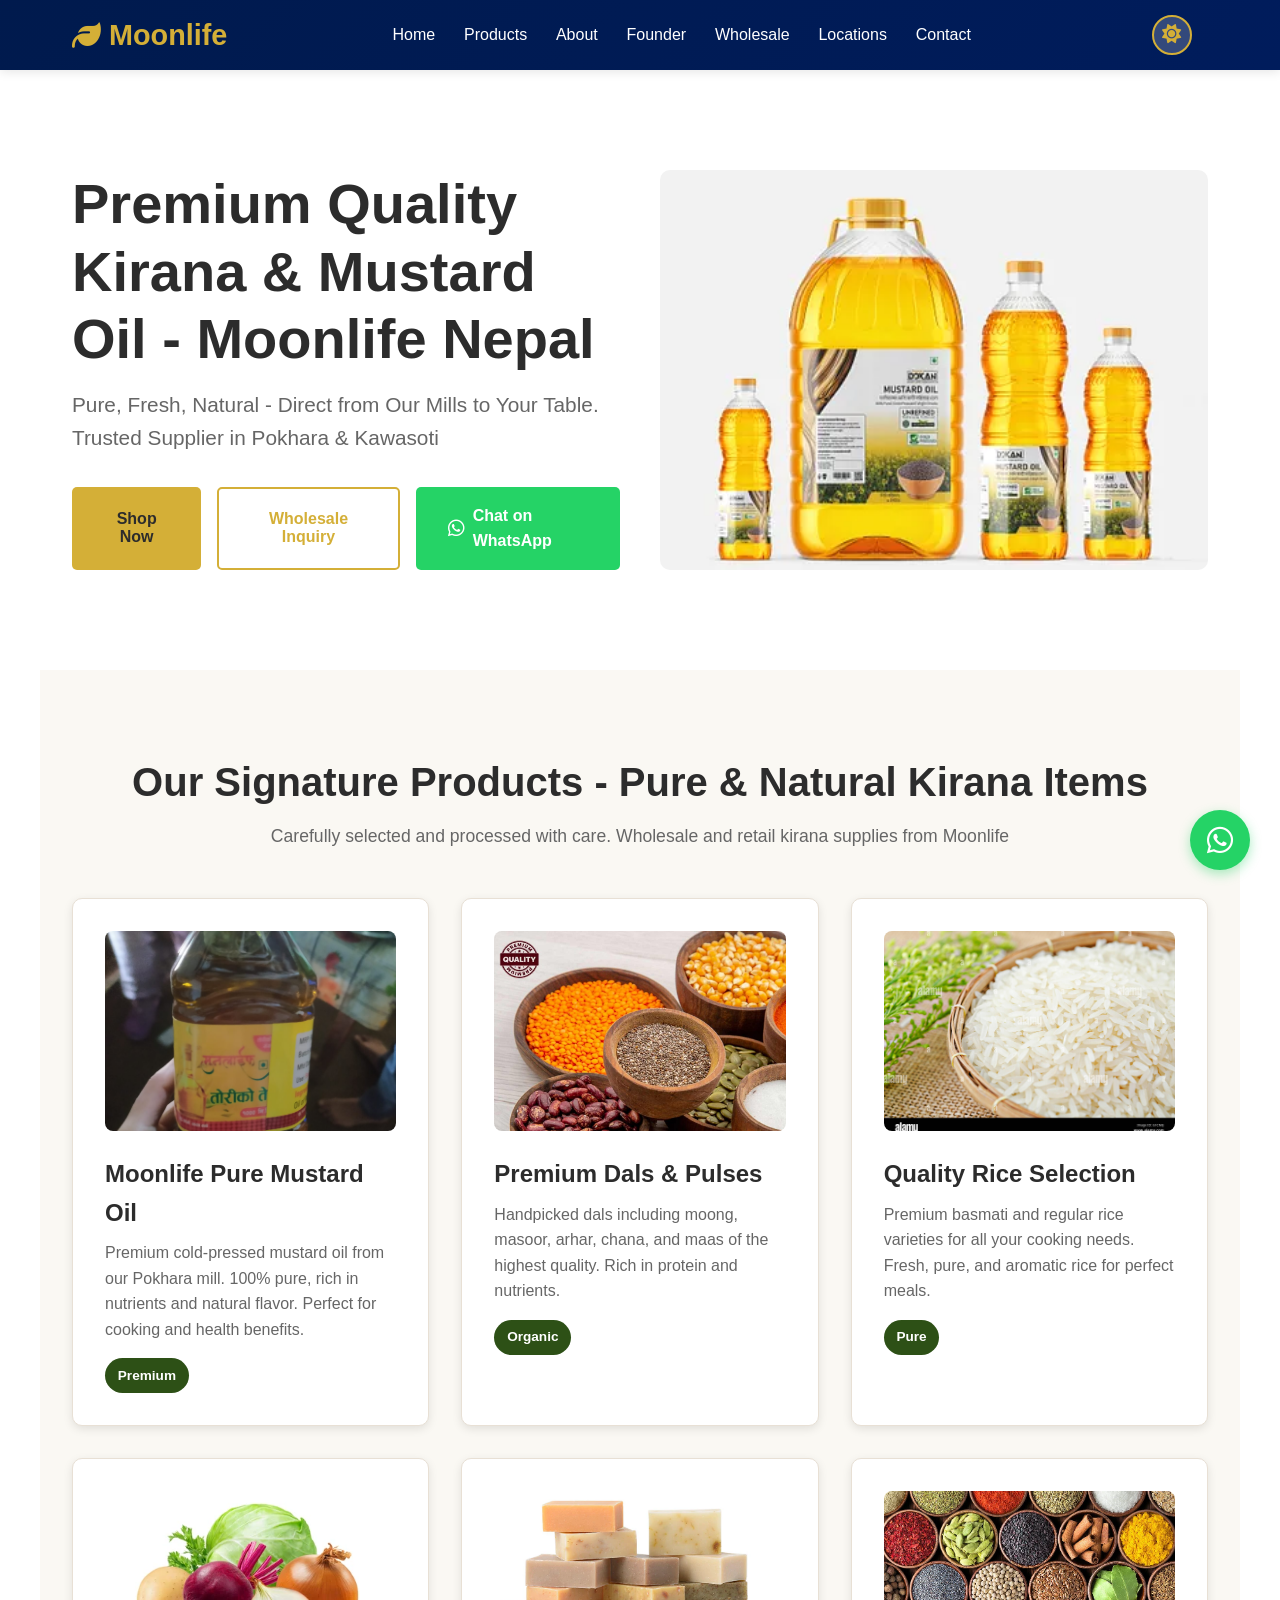
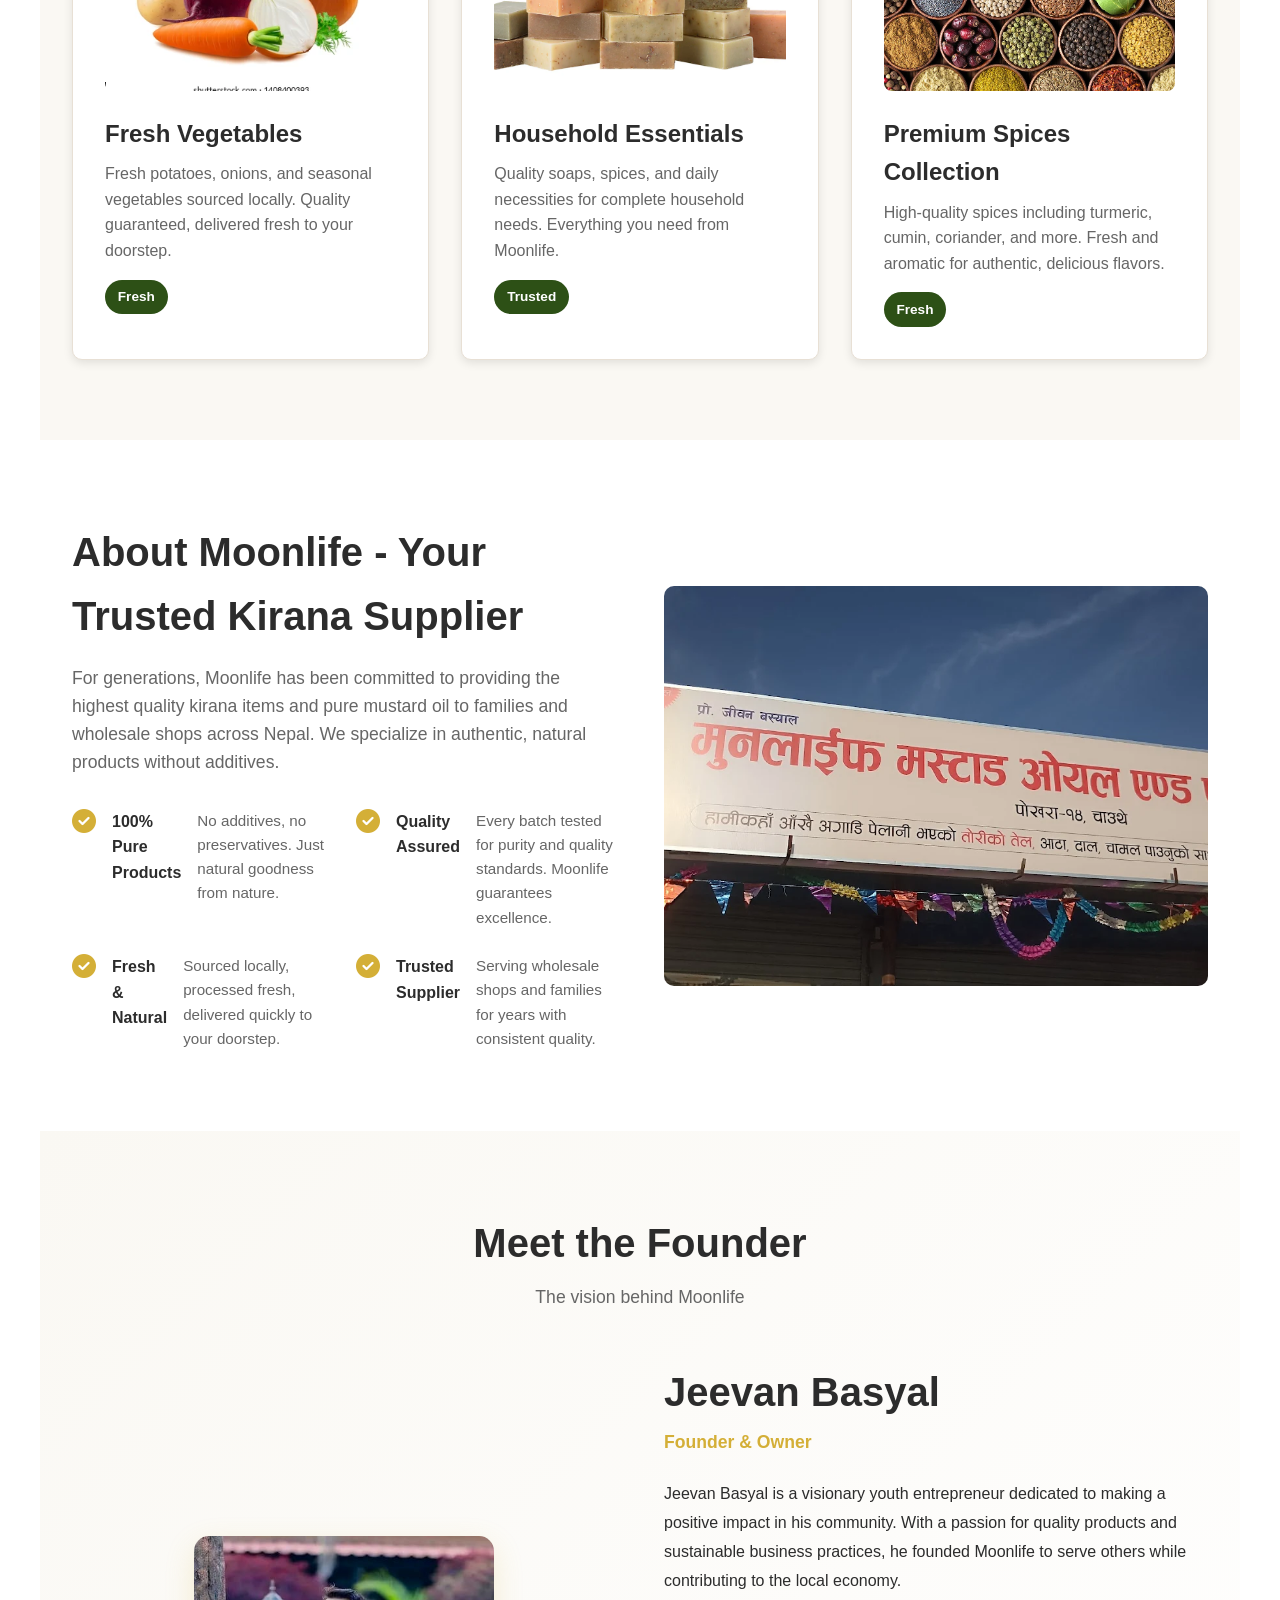
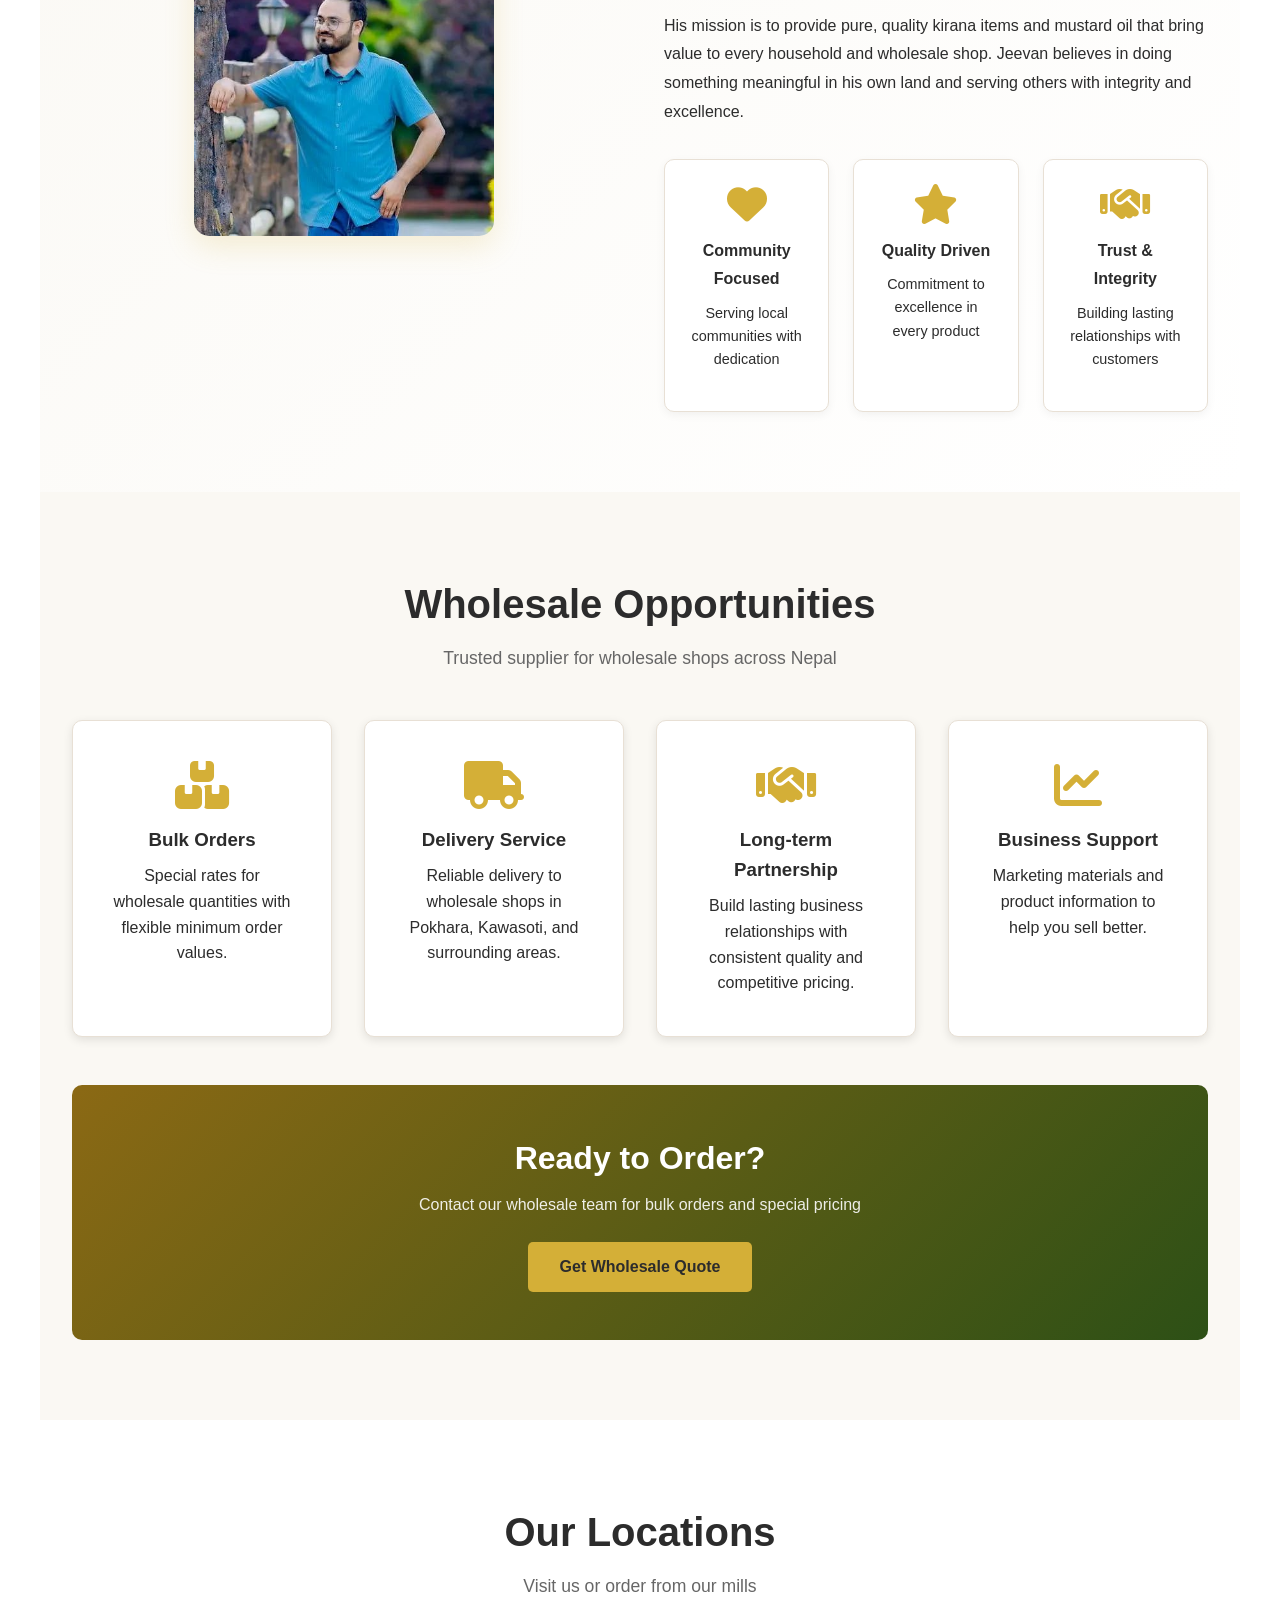
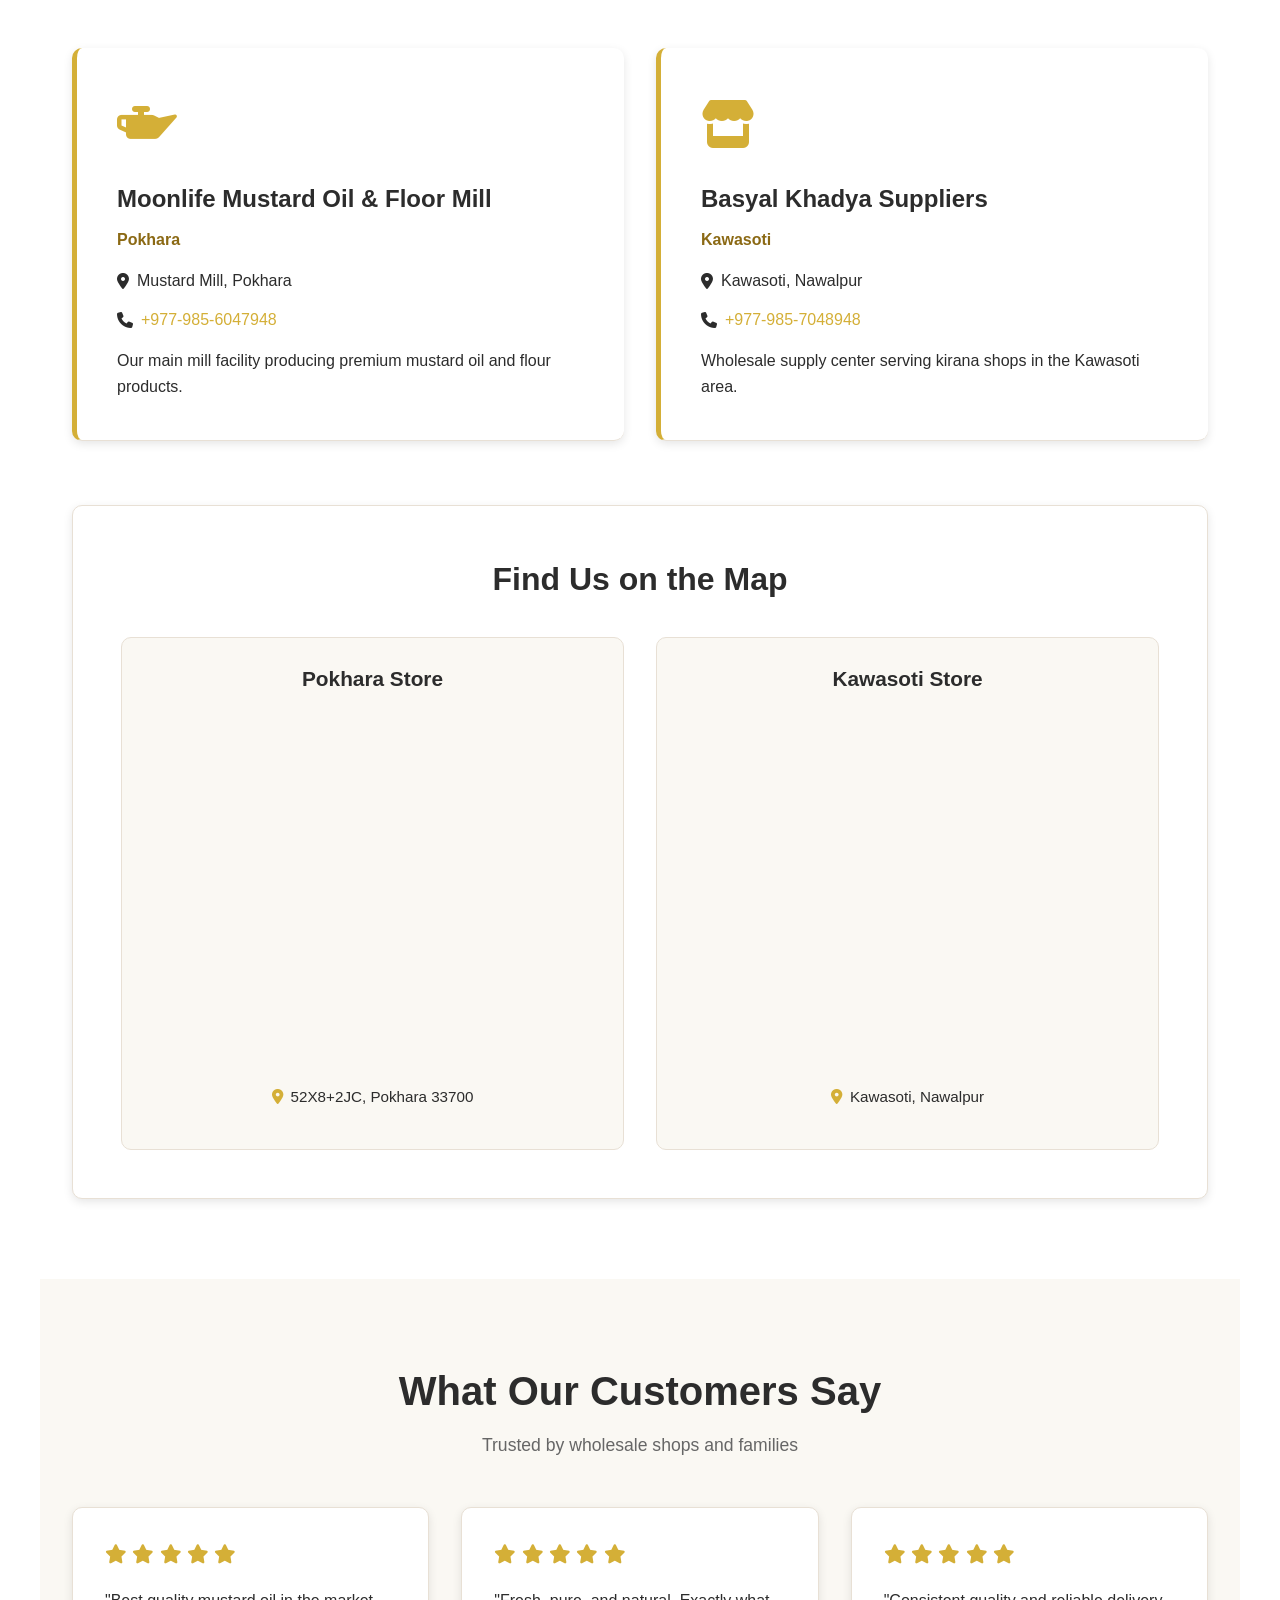
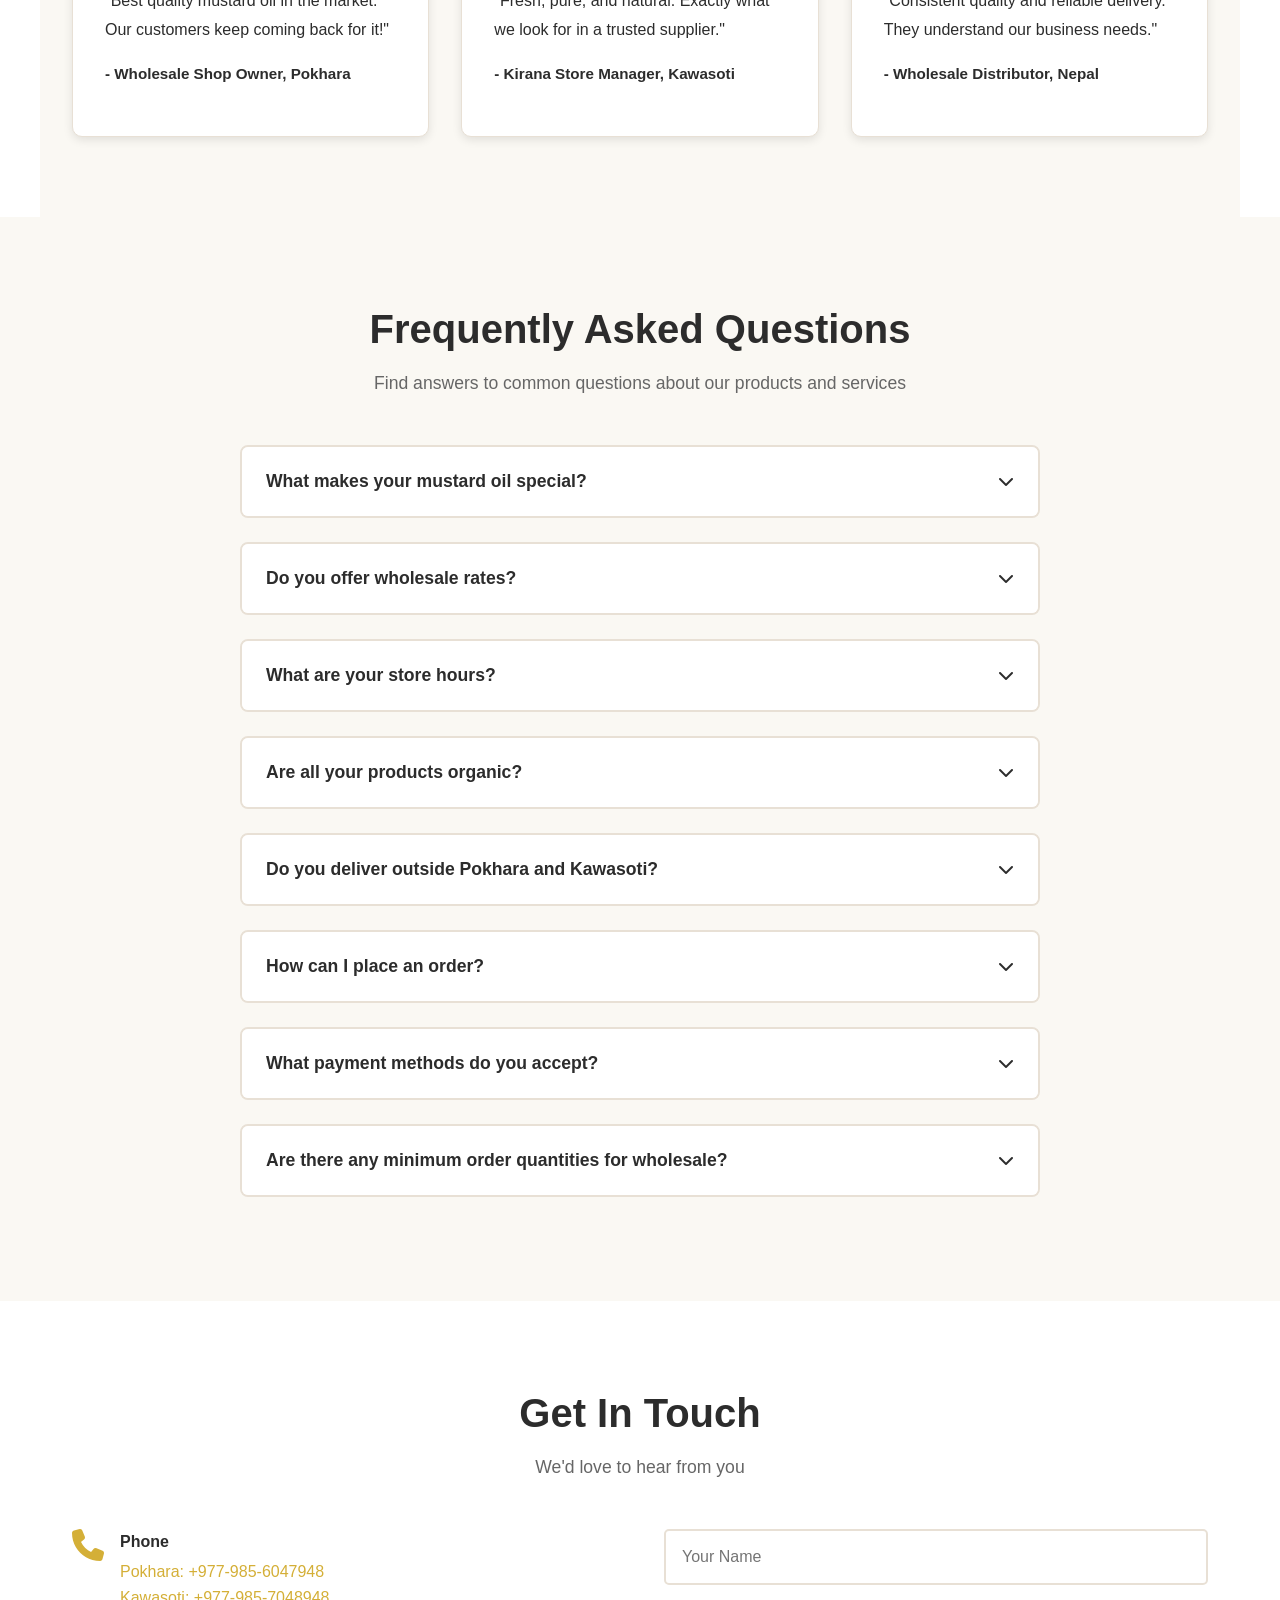
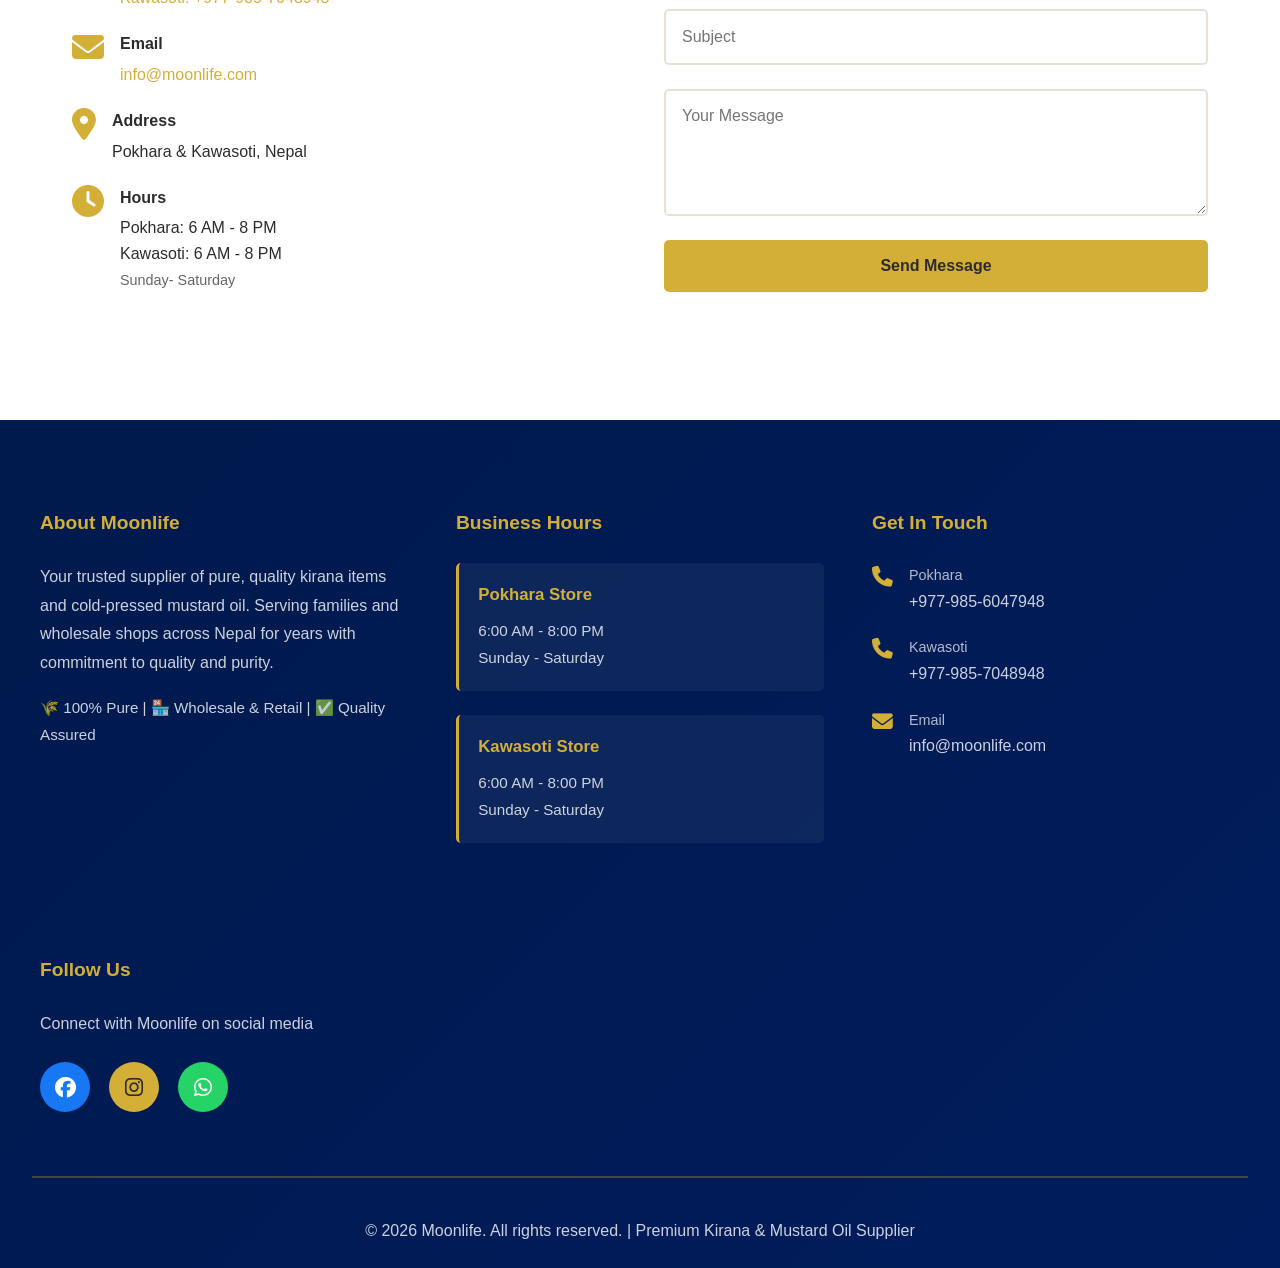
==== commit 43caa8fb: "SEO optimization: Enhanced meta tags, schema markup, sitemap, robots.txt, and .htaccess configuratio" ====
--- a/index.html
+++ b/index.html
@@ -4,38 +4,53 @@
     <meta charset="UTF-8" />
     <meta name="viewport" content="width=device-width, initial-scale=1.0" />
     <title>
-      Moonlife - Premium Kirana & Mustard Oil Supplier in Pokhara & Kawasoti
+      Moonlife - Premium Kirana & Mustard Oil Supplier in Pokhara & Kawasoti,
+      Nepal
     </title>
     <meta
       name="description"
-      content="Buy premium quality kirana items, mustard oil, dals, rice, vegetables, spices, and essentials from Moonlife. Trusted supplier in Pokhara and Kawasoti, Nepal. Wholesale and retail available." />
+      content="Moonlife is Nepal's trusted premium kirana and mustard oil supplier. Buy pure, fresh dals, rice, spices, vegetables, and cold-pressed mustard oil in Pokhara and Kawasoti. Wholesale and retail available." />
     <meta
       name="keywords"
-      content="kirana, mustard oil, dals, rice, vegetables, spices, essentials, wholesale, Pokhara, Kawasoti, Nepal, pure oil, organic items" />
+      content="Moonlife, kirana supplier, mustard oil, pure mustard oil Nepal, dals, rice, spices, fresh vegetables, wholesale kirana, Pokhara, Kawasoti, Nepal, quality groceries, premium oil, organic items, bulk orders" />
     <meta name="author" content="Moonlife Business" />
-    <meta name="robots" content="index, follow" />
+    <meta
+      name="robots"
+      content="index, follow, max-snippet:-1, max-image-preview:large, max-video-preview:-1" />
     <meta name="language" content="English" />
+    <meta name="revisit-after" content="7 days" />
+    <meta name="coverage" content="Worldwide" />
+    <meta name="distribution" content="Global" />
 
     <!-- Open Graph Tags for Social Sharing -->
     <meta
       property="og:title"
-      content="Moonlife - Premium Kirana & Mustard Oil Supplier" />
+      content="Moonlife - Premium Kirana & Mustard Oil Supplier in Nepal" />
     <meta
       property="og:description"
-      content="Buy premium quality kirana items and pure mustard oil from Moonlife. Available in Pokhara and Kawasoti, Nepal." />
+      content="Moonlife - trusted supplier of pure mustard oil, dals, rice, spices, and fresh groceries. Wholesale and retail available in Pokhara and Kawasoti." />
     <meta property="og:type" content="business.business" />
     <meta property="og:url" content="https://moonlife.onrender.com" />
-    <meta property="og:image" content="images/products/hero-image.jpg" />
+    <meta
+      property="og:image"
+      content="https://moonlife.onrender.com/images/products/hero-image.jpg" />
+    <meta property="og:image:width" content="1200" />
+    <meta property="og:image:height" content="630" />
+    <meta property="og:site_name" content="Moonlife" />
+    <meta property="og:locale" content="en_US" />
 
     <!-- Twitter Card Tags -->
     <meta name="twitter:card" content="summary_large_image" />
     <meta
       name="twitter:title"
-      content="Moonlife - Premium Kirana & Mustard Oil" />
+      content="Moonlife - Premium Kirana & Mustard Oil Supplier" />
     <meta
       name="twitter:description"
-      content="Premium quality kirana items and mustard oil supplier in Nepal" />
-    <meta name="twitter:image" content="images/products/hero-image.jpg" />
+      content="Pure mustard oil, dals, rice, spices, and fresh groceries from Moonlife. Trusted supplier in Pokhara and Kawasoti, Nepal." />
+    <meta
+      name="twitter:image"
+      content="https://moonlife.onrender.com/images/products/hero-image.jpg" />
+    <meta name="twitter:creator" content="@moonlife" />
 
     <!-- Canonical URL -->
     <meta rel="canonical" href="https://moonlife.onrender.com" />
@@ -45,19 +60,28 @@
     <link rel="shortcut icon" href="moonlife-favicon.png" />
     <link rel="apple-touch-icon" href="moonlife-favicon.png" />
 
+    <!-- Preload critical resources -->
+    <link rel="preload" href="styles.css" as="style" />
+    <link rel="preload" href="script.js" as="script" />
+
     <link rel="stylesheet" href="styles.css" />
     <link
       rel="stylesheet"
       href="https://cdnjs.cloudflare.com/ajax/libs/font-awesome/6.4.0/css/all.min.css" />
 
-    <!-- Structured Data (Schema.org) -->
+    <!-- Structured Data - Enhanced LocalBusiness Schema -->
     <script type="application/ld+json">
       {
         "@context": "https://schema.org/",
         "@type": "LocalBusiness",
+        "@id": "https://moonlife.onrender.com",
         "name": "Moonlife",
-        "image": "images/products/hero-image.jpg",
-        "description": "Premium quality kirana items and mustard oil supplier in Nepal",
+        "alternateName": ["Moonlife Kirana Supplier", "Moonlife Mustard Oil"],
+        "image": "https://moonlife.onrender.com/images/products/hero-image.jpg",
+        "description": "Premium kirana items and pure mustard oil supplier in Nepal",
+        "url": "https://moonlife.onrender.com",
+        "telephone": ["+977-985-6047948", "+977-985-7048948"],
+        "priceRange": "$$",
         "address": [
           {
             "@type": "PostalAddress",
@@ -76,10 +100,112 @@
             "name": "Basyal Khadya Suppliers"
           }
         ],
-        "telephone": ["+977-985-6047948", "+977-985-7048948"],
+        "sameAs": [
+          "https://www.facebook.com/profile.php?id=61571779627889",
+          "https://moonlife.onrender.com"
+        ],
+        "areaServed": [
+          {
+            "@type": "City",
+            "name": "Pokhara"
+          },
+          {
+            "@type": "City",
+            "name": "Kawasoti"
+          },
+          {
+            "@type": "Country",
+            "name": "NP"
+          }
+        ],
+        "serviceType": [
+          "Wholesale Supplier",
+          "Retail Supplier",
+          "Food Products"
+        ],
+        "foundingDate": "2023",
+        "founder": {
+          "@type": "Person",
+          "name": "Jeevan Basyal"
+        }
+      }
+    </script>
+
+    <!-- Organization Schema -->
+    <script type="application/ld+json">
+      {
+        "@context": "https://schema.org",
+        "@type": "Organization",
+        "name": "Moonlife",
+        "url": "https://moonlife.onrender.com",
+        "logo": "https://moonlife.onrender.com/moonlife-favicon.png",
+        "description": "Premium kirana items and pure mustard oil supplier",
         "sameAs": ["https://www.facebook.com/profile.php?id=61571779627889"],
-        "url": "https://moonlife.onrender.com",
-        "priceRange": "$$"
+        "contact": {
+          "@type": "ContactPoint",
+          "contactType": "customer service",
+          "telephone": "+977-985-6047948"
+        }
+      }
+    </script>
+
+    <!-- Product Schema -->
+    <script type="application/ld+json">
+      {
+        "@context": "https://schema.org/",
+        "@type": "Product",
+        "name": "Moonlife Mustard Oil",
+        "image": "https://moonlife.onrender.com/images/products/moonlife-oil.jpeg",
+        "description": "Pure, cold-pressed mustard oil from Moonlife mill",
+        "brand": {
+          "@type": "Brand",
+          "name": "Moonlife"
+        },
+        "offers": {
+          "@type": "AggregateOffer",
+          "priceCurrency": "NPR",
+          "offerCount": 1,
+          "offers": [
+            {
+              "@type": "Offer",
+              "availability": "https://schema.org/InStock"
+            }
+          ]
+        }
+      }
+    </script>
+
+    <!-- Breadcrumb Schema -->
+    <script type="application/ld+json">
+      {
+        "@context": "https://schema.org",
+        "@type": "BreadcrumbList",
+        "itemListElement": [
+          {
+            "@type": "ListItem",
+            "position": 1,
+            "name": "Home",
+            "item": "https://moonlife.onrender.com"
+          },
+          {
+            "@type": "ListItem",
+            "position": 2,
+            "name": "Products",
+            "item": "https://moonlife.onrender.com#products"
+          },
+          {
+            "@type": "ListItem",
+            "position": 3,
+            "name": "About",
+            "item": "https://moonlife.onrender.com#about"
+          },
+          {
+            "@type": "ListItem",
+            "position": 4,
+            "name": "Locations",
+            "item": "https://moonlife.onrender.com#locations"
+          }
+        ]
       }
     </script>
   </head>
@@ -114,8 +240,11 @@
     <!-- Hero Section -->
     <section id="home" class="hero">
       <div class="hero-content">
-        <h1>Premium Quality Kirana & Mustard Oil</h1>
-        <p>Pure, Fresh, Natural - From Our Mills to Your Table</p>
+        <h1>Premium Quality Kirana & Mustard Oil - Moonlife Nepal</h1>
+        <p>
+          Pure, Fresh, Natural - Direct from Our Mills to Your Table. Trusted
+          Supplier in Pokhara & Kawasoti
+        </p>
         <div class="hero-buttons">
           <button class="btn btn-primary">Shop Now</button>
           <button class="btn btn-secondary">Wholesale Inquiry</button>
@@ -130,85 +259,99 @@
       <div class="hero-image">
         <img
           src="images/products/hero-image.jpg"
-          alt="Moonlife - Premium Kirana & Mustard Oil" />
+          alt="Moonlife Premium Kirana and Pure Mustard Oil Products" />
       </div>
     </section>
 
     <!-- Featured Products -->
     <section id="products" class="products">
       <div class="section-header">
-        <h2>Our Signature Products</h2>
-        <p>Carefully selected and processed with care</p>
+        <h2>Our Signature Products - Pure & Natural Kirana Items</h2>
+        <p>
+          Carefully selected and processed with care. Wholesale and retail
+          kirana supplies from Moonlife
+        </p>
       </div>
       <div class="products-grid">
-        <div class="product-card">
-          <div class="product-image">
+        <article class="product-card">
+          <div class="product-image mustard-oil">
             <img
               src="images/products/moonlife-oil.jpeg"
-              alt="Moonlife Mustard Oil" />
-          </div>
-          <h3>Moonlife Mustard Oil</h3>
-          <p>
-            Pure, cold-pressed mustard oil from our Pokhara mill. Rich in
-            nutrients and natural flavor.
+              alt="Moonlife Pure Cold-Pressed Mustard Oil - Premium Quality" />
+          </div>
+          <h3>Moonlife Pure Mustard Oil</h3>
+          <p>
+            Premium cold-pressed mustard oil from our Pokhara mill. 100% pure,
+            rich in nutrients and natural flavor. Perfect for cooking and health
+            benefits.
           </p>
           <span class="badge">Premium</span>
-        </div>
-        <div class="product-card">
-          <div class="product-image">
-            <img src="images/products/dals.jpg" alt="Premium Dals & Pulses" />
+        </article>
+        <article class="product-card">
+          <div class="product-image dals">
+            <img
+              src="images/products/dals.jpg"
+              alt="Premium Dals and Pulses - Moong, Masoor, Arhar, Chana" />
           </div>
           <h3>Premium Dals & Pulses</h3>
           <p>
-            Handpicked dals (moong, masoor, arhar, chana, maas) of the highest
-            quality.
+            Handpicked dals including moong, masoor, arhar, chana, and maas of
+            the highest quality. Rich in protein and nutrients.
           </p>
           <span class="badge">Organic</span>
-        </div>
-        <div class="product-card">
-          <div class="product-image">
-            <img src="images/products/rice.jpg" alt="Quality Rice" />
-          </div>
-          <h3>Quality Rice</h3>
+        </article>
+        <article class="product-card">
+          <div class="product-image rice">
+            <img
+              src="images/products/rice.jpg"
+              alt="Quality Basmati and Regular Rice for Cooking" />
+          </div>
+          <h3>Quality Rice Selection</h3>
           <p>
             Premium basmati and regular rice varieties for all your cooking
-            needs.
+            needs. Fresh, pure, and aromatic rice for perfect meals.
           </p>
           <span class="badge">Pure</span>
-        </div>
-        <div class="product-card">
-          <div class="product-image">
-            <img src="images/products/vegetables.jpg" alt="Fresh Vegetables" />
+        </article>
+        <article class="product-card">
+          <div class="product-image vegetables">
+            <img
+              src="images/products/vegetables.jpg"
+              alt="Fresh Vegetables - Potatoes, Onions, Seasonal Produce" />
           </div>
           <h3>Fresh Vegetables</h3>
           <p>
             Fresh potatoes, onions, and seasonal vegetables sourced locally.
+            Quality guaranteed, delivered fresh to your doorstep.
           </p>
           <span class="badge">Fresh</span>
-        </div>
-        <div class="product-card">
-          <div class="product-image">
+        </article>
+        <article class="product-card">
+          <div class="product-image essentials">
             <img
               src="images/products/essentials.jpg"
-              alt="Household Essentials" />
+              alt="Household Essentials - Spices, Soaps, Daily Necessities" />
           </div>
           <h3>Household Essentials</h3>
           <p>
-            Soaps, spices, and daily necessities for complete household needs.
+            Quality soaps, spices, and daily necessities for complete household
+            needs. Everything you need from Moonlife.
           </p>
           <span class="badge">Trusted</span>
-        </div>
-        <div class="product-card">
-          <div class="product-image">
-            <img src="images/products/spices.jpg" alt="Premium Spices" />
-          </div>
-          <h3>Premium Spices</h3>
+        </article>
+        <article class="product-card">
+          <div class="product-image dals">
+            <img
+              src="images/products/spices.jpg"
+              alt="Premium Spices - Turmeric, Cumin, Coriander, Fresh and Aromatic" />
+          </div>
+          <h3>Premium Spices Collection</h3>
           <p>
             High-quality spices including turmeric, cumin, coriander, and more.
-            Fresh and aromatic for authentic flavors.
+            Fresh and aromatic for authentic, delicious flavors.
           </p>
           <span class="badge">Fresh</span>
-        </div>
+        </article>
       </div>
     </section>
 
@@ -216,39 +359,52 @@
     <section id="about" class="about">
       <div class="about-container">
         <div class="about-content">
-          <h2>About Moonlife</h2>
+          <h2>About Moonlife - Your Trusted Kirana Supplier</h2>
           <p>
             For generations, Moonlife has been committed to providing the
             highest quality kirana items and pure mustard oil to families and
-            wholesale shops across Nepal.
+            wholesale shops across Nepal. We specialize in authentic, natural
+            products without additives.
           </p>
           <div class="about-features">
             <div class="feature">
               <i class="fas fa-check-circle"></i>
               <h4>100% Pure Products</h4>
-              <p>No additives, no preservatives. Just natural goodness.</p>
+              <p>
+                No additives, no preservatives. Just natural goodness from
+                nature.
+              </p>
             </div>
             <div class="feature">
               <i class="fas fa-check-circle"></i>
               <h4>Quality Assured</h4>
-              <p>Every batch tested for purity and quality standards.</p>
+              <p>
+                Every batch tested for purity and quality standards. Moonlife
+                guarantees excellence.
+              </p>
             </div>
             <div class="feature">
               <i class="fas fa-check-circle"></i>
               <h4>Fresh & Natural</h4>
-              <p>Sourced locally, processed fresh, delivered quickly.</p>
+              <p>
+                Sourced locally, processed fresh, delivered quickly to your
+                doorstep.
+              </p>
             </div>
             <div class="feature">
               <i class="fas fa-check-circle"></i>
               <h4>Trusted Supplier</h4>
-              <p>Serving wholesale shops and families for years.</p>
+              <p>
+                Serving wholesale shops and families for years with consistent
+                quality.
+              </p>
             </div>
           </div>
         </div>
         <div class="about-image">
           <img
             src="images/products/about-img.jpg"
-            alt="Moonlife Mill and Operations" />
+            alt="Moonlife Mill and Operations - Quality Kirana Production" />
         </div>
       </div>
     </section>
--- a/styles.css
+++ b/styles.css
@@ -31,6 +31,23 @@
   color: var(--text-dark);
   background-color: var(--bg-color);
   transition: background-color 0.3s ease, color 0.3s ease;
+  -webkit-font-smoothing: antialiased;
+  -moz-osx-font-smoothing: grayscale;
+}
+
+/* Responsive images */
+img {
+  max-width: 100%;
+  height: auto;
+  display: block;
+}
+
+/* Touch-friendly buttons and interactive elements */
+button,
+a,
+input,
+textarea {
+  -webkit-tap-highlight-color: transparent;
 }
 
 /* Navigation */
@@ -51,6 +68,8 @@
   justify-content: space-between;
   align-items: center;
   padding: 0 2rem;
+  flex-wrap: wrap;
+  gap: 1rem;
 }
 
 .logo {
@@ -114,17 +133,34 @@
 }
 
 .hamburger {
-  display: none !important;
+  display: none;
   flex-direction: column;
   cursor: pointer;
+  gap: 5px;
+  background: none;
+  border: none;
+  padding: 0.5rem;
+  z-index: 1001;
 }
 
 .hamburger span {
   width: 25px;
   height: 3px;
   background: white;
-  margin: 5px 0;
   transition: 0.3s;
+  transform-origin: center;
+}
+
+.hamburger.active span:nth-child(1) {
+  transform: rotate(45deg) translate(10px, 10px);
+}
+
+.hamburger.active span:nth-child(2) {
+  opacity: 0;
+}
+
+.hamburger.active span:nth-child(3) {
+  transform: rotate(-45deg) translate(8px, -8px);
 }
 
 /* Hero Section */
@@ -1179,13 +1215,21 @@
 /* Tablet - Landscape (768px to 1023px) */
 @media (max-width: 1023px) and (min-width: 768px) {
   .nav-menu {
-    display: flex !important;
-    gap: 1.2rem;
-    font-size: 0.9rem;
+    gap: 1rem;
+    font-size: 0.85rem;
   }
 
   .nav-container {
     padding: 0 1.5rem;
+  }
+
+  .logo {
+    font-size: 1.5rem;
+  }
+
+  .theme-toggle {
+    width: 38px;
+    height: 38px;
   }
 
   .hero {
@@ -1196,16 +1240,20 @@
   }
 
   .hero-content h1 {
-    font-size: 2.2rem;
+    font-size: 2rem;
   }
 
   .hero-content p {
-    font-size: 1.1rem;
+    font-size: 1rem;
   }
 
   .hero-buttons {
-    flex-direction: row;
-    gap: 1rem;
+    flex-direction: column;
+    gap: 0.8rem;
+  }
+
+  .btn {
+    width: 100%;
   }
 
   .hero-placeholder {
@@ -1214,7 +1262,7 @@
   }
 
   .section-header h2 {
-    font-size: 2.2rem;
+    font-size: 2rem;
   }
 
   .about-container {
@@ -1277,9 +1325,8 @@
 /* Tablet - Portrait (481px to 767px) */
 @media (max-width: 767px) and (min-width: 481px) {
   .nav-menu {
-    display: flex !important;
     gap: 0.8rem;
-    font-size: 0.85rem;
+    font-size: 0.8rem;
   }
 
   .nav-container {
@@ -1287,7 +1334,13 @@
   }
 
   .logo {
-    font-size: 1.4rem;
+    font-size: 1.3rem;
+  }
+
+  .theme-toggle {
+    width: 36px;
+    height: 36px;
+    font-size: 0.95rem;
   }
 
   .hero {
@@ -1390,28 +1443,97 @@
   }
 }
 
+/* Extra Small (max-width: 319px) */
+@media (max-width: 319px) {
+  .logo {
+    font-size: 1rem;
+  }
+
+  .nav-menu a {
+    font-size: 0.65rem;
+    padding: 0.5rem 0.3rem;
+  }
+
+  .hero-content h1 {
+    font-size: 1.3rem;
+  }
+
+  .btn {
+    padding: 0.6rem 0.8rem;
+    font-size: 0.7rem;
+  }
+
+  .section-header h2 {
+    font-size: 1.3rem;
+  }
+
+  .footer-section h4 {
+    font-size: 0.8rem;
+  }
+}
+
 /* Mobile - Large (320px to 480px) */
 @media (max-width: 480px) {
+  .navbar {
+    position: relative;
+  }
+
   .nav-container {
     padding: 0 0.75rem;
+    flex-wrap: nowrap;
   }
 
   .logo {
     font-size: 1.2rem;
+    flex-shrink: 0;
   }
 
   .nav-menu {
-    display: flex !important;
-    gap: 0.5rem;
-    font-size: 0.75rem;
+    position: absolute;
+    top: 100%;
+    left: 0;
+    right: 0;
+    flex-direction: column;
+    background: linear-gradient(135deg, #001a4d 0%, #001c5c 100%);
+    padding: 1rem 0;
+    gap: 0;
+    max-height: 0;
+    overflow: hidden;
+    transition: max-height 0.3s ease;
+    font-size: 0.8rem;
+    z-index: 999;
+    border-top: 1px solid rgba(212, 175, 55, 0.2);
+  }
+
+  .nav-menu.active {
+    max-height: 400px;
+  }
+
+  .nav-menu li {
+    border-bottom: 1px solid rgba(212, 175, 55, 0.1);
+    width: 100%;
   }
 
   .nav-menu a {
-    padding: 0.5rem;
+    display: block;
+    padding: 0.75rem 1rem;
   }
 
   .hamburger {
-    display: none !important;
+    display: flex;
+    margin-left: auto;
+    flex-shrink: 0;
+  }
+
+  .theme-toggle {
+    position: absolute;
+    right: 3.5rem;
+    top: 50%;
+    transform: translateY(-50%);
+    margin: 0;
+    width: 36px;
+    height: 36px;
+    font-size: 0.9rem;
   }
 
   .hero {
@@ -1444,6 +1566,7 @@
   .btn {
     padding: 0.65rem 1rem;
     font-size: 0.8rem;
+    width: 100%;
   }
 
   .section-header h2 {
@@ -1659,4 +1782,13 @@
     display: flex;
     align-items: center;
   }
-}
+
+  /* WhatsApp button adjustment */
+  .whatsapp-float {
+    width: 50px;
+    height: 50px;
+    bottom: 20px;
+    right: 20px;
+    font-size: 24px;
+  }
+}
--- a/styles.css
+++ b/styles.css
@@ -31,6 +31,23 @@
   color: var(--text-dark);
   background-color: var(--bg-color);
   transition: background-color 0.3s ease, color 0.3s ease;
+  -webkit-font-smoothing: antialiased;
+  -moz-osx-font-smoothing: grayscale;
+}
+
+/* Responsive images */
+img {
+  max-width: 100%;
+  height: auto;
+  display: block;
+}
+
+/* Touch-friendly buttons and interactive elements */
+button,
+a,
+input,
+textarea {
+  -webkit-tap-highlight-color: transparent;
 }
 
 /* Navigation */
@@ -51,6 +68,8 @@
   justify-content: space-between;
   align-items: center;
   padding: 0 2rem;
+  flex-wrap: wrap;
+  gap: 1rem;
 }
 
 .logo {
@@ -114,17 +133,34 @@
 }
 
 .hamburger {
-  display: none !important;
+  display: none;
   flex-direction: column;
   cursor: pointer;
+  gap: 5px;
+  background: none;
+  border: none;
+  padding: 0.5rem;
+  z-index: 1001;
 }
 
 .hamburger span {
   width: 25px;
   height: 3px;
   background: white;
-  margin: 5px 0;
   transition: 0.3s;
+  transform-origin: center;
+}
+
+.hamburger.active span:nth-child(1) {
+  transform: rotate(45deg) translate(10px, 10px);
+}
+
+.hamburger.active span:nth-child(2) {
+  opacity: 0;
+}
+
+.hamburger.active span:nth-child(3) {
+  transform: rotate(-45deg) translate(8px, -8px);
 }
 
 /* Hero Section */
@@ -1179,13 +1215,21 @@
 /* Tablet - Landscape (768px to 1023px) */
 @media (max-width: 1023px) and (min-width: 768px) {
   .nav-menu {
-    display: flex !important;
-    gap: 1.2rem;
-    font-size: 0.9rem;
+    gap: 1rem;
+    font-size: 0.85rem;
   }
 
   .nav-container {
     padding: 0 1.5rem;
+  }
+
+  .logo {
+    font-size: 1.5rem;
+  }
+
+  .theme-toggle {
+    width: 38px;
+    height: 38px;
   }
 
   .hero {
@@ -1196,16 +1240,20 @@
   }
 
   .hero-content h1 {
-    font-size: 2.2rem;
+    font-size: 2rem;
   }
 
   .hero-content p {
-    font-size: 1.1rem;
+    font-size: 1rem;
   }
 
   .hero-buttons {
-    flex-direction: row;
-    gap: 1rem;
+    flex-direction: column;
+    gap: 0.8rem;
+  }
+
+  .btn {
+    width: 100%;
   }
 
   .hero-placeholder {
@@ -1214,7 +1262,7 @@
   }
 
   .section-header h2 {
-    font-size: 2.2rem;
+    font-size: 2rem;
   }
 
   .about-container {
@@ -1277,9 +1325,8 @@
 /* Tablet - Portrait (481px to 767px) */
 @media (max-width: 767px) and (min-width: 481px) {
   .nav-menu {
-    display: flex !important;
     gap: 0.8rem;
-    font-size: 0.85rem;
+    font-size: 0.8rem;
   }
 
   .nav-container {
@@ -1287,7 +1334,13 @@
   }
 
   .logo {
-    font-size: 1.4rem;
+    font-size: 1.3rem;
+  }
+
+  .theme-toggle {
+    width: 36px;
+    height: 36px;
+    font-size: 0.95rem;
   }
 
   .hero {
@@ -1390,28 +1443,97 @@
   }
 }
 
+/* Extra Small (max-width: 319px) */
+@media (max-width: 319px) {
+  .logo {
+    font-size: 1rem;
+  }
+
+  .nav-menu a {
+    font-size: 0.65rem;
+    padding: 0.5rem 0.3rem;
+  }
+
+  .hero-content h1 {
+    font-size: 1.3rem;
+  }
+
+  .btn {
+    padding: 0.6rem 0.8rem;
+    font-size: 0.7rem;
+  }
+
+  .section-header h2 {
+    font-size: 1.3rem;
+  }
+
+  .footer-section h4 {
+    font-size: 0.8rem;
+  }
+}
+
 /* Mobile - Large (320px to 480px) */
 @media (max-width: 480px) {
+  .navbar {
+    position: relative;
+  }
+
   .nav-container {
     padding: 0 0.75rem;
+    flex-wrap: nowrap;
   }
 
   .logo {
     font-size: 1.2rem;
+    flex-shrink: 0;
   }
 
   .nav-menu {
-    display: flex !important;
-    gap: 0.5rem;
-    font-size: 0.75rem;
+    position: absolute;
+    top: 100%;
+    left: 0;
+    right: 0;
+    flex-direction: column;
+    background: linear-gradient(135deg, #001a4d 0%, #001c5c 100%);
+    padding: 1rem 0;
+    gap: 0;
+    max-height: 0;
+    overflow: hidden;
+    transition: max-height 0.3s ease;
+    font-size: 0.8rem;
+    z-index: 999;
+    border-top: 1px solid rgba(212, 175, 55, 0.2);
+  }
+
+  .nav-menu.active {
+    max-height: 400px;
+  }
+
+  .nav-menu li {
+    border-bottom: 1px solid rgba(212, 175, 55, 0.1);
+    width: 100%;
   }
 
   .nav-menu a {
-    padding: 0.5rem;
+    display: block;
+    padding: 0.75rem 1rem;
   }
 
   .hamburger {
-    display: none !important;
+    display: flex;
+    margin-left: auto;
+    flex-shrink: 0;
+  }
+
+  .theme-toggle {
+    position: absolute;
+    right: 3.5rem;
+    top: 50%;
+    transform: translateY(-50%);
+    margin: 0;
+    width: 36px;
+    height: 36px;
+    font-size: 0.9rem;
   }
 
   .hero {
@@ -1444,6 +1566,7 @@
   .btn {
     padding: 0.65rem 1rem;
     font-size: 0.8rem;
+    width: 100%;
   }
 
   .section-header h2 {
@@ -1659,4 +1782,13 @@
     display: flex;
     align-items: center;
   }
-}
+
+  /* WhatsApp button adjustment */
+  .whatsapp-float {
+    width: 50px;
+    height: 50px;
+    bottom: 20px;
+    right: 20px;
+    font-size: 24px;
+  }
+}
